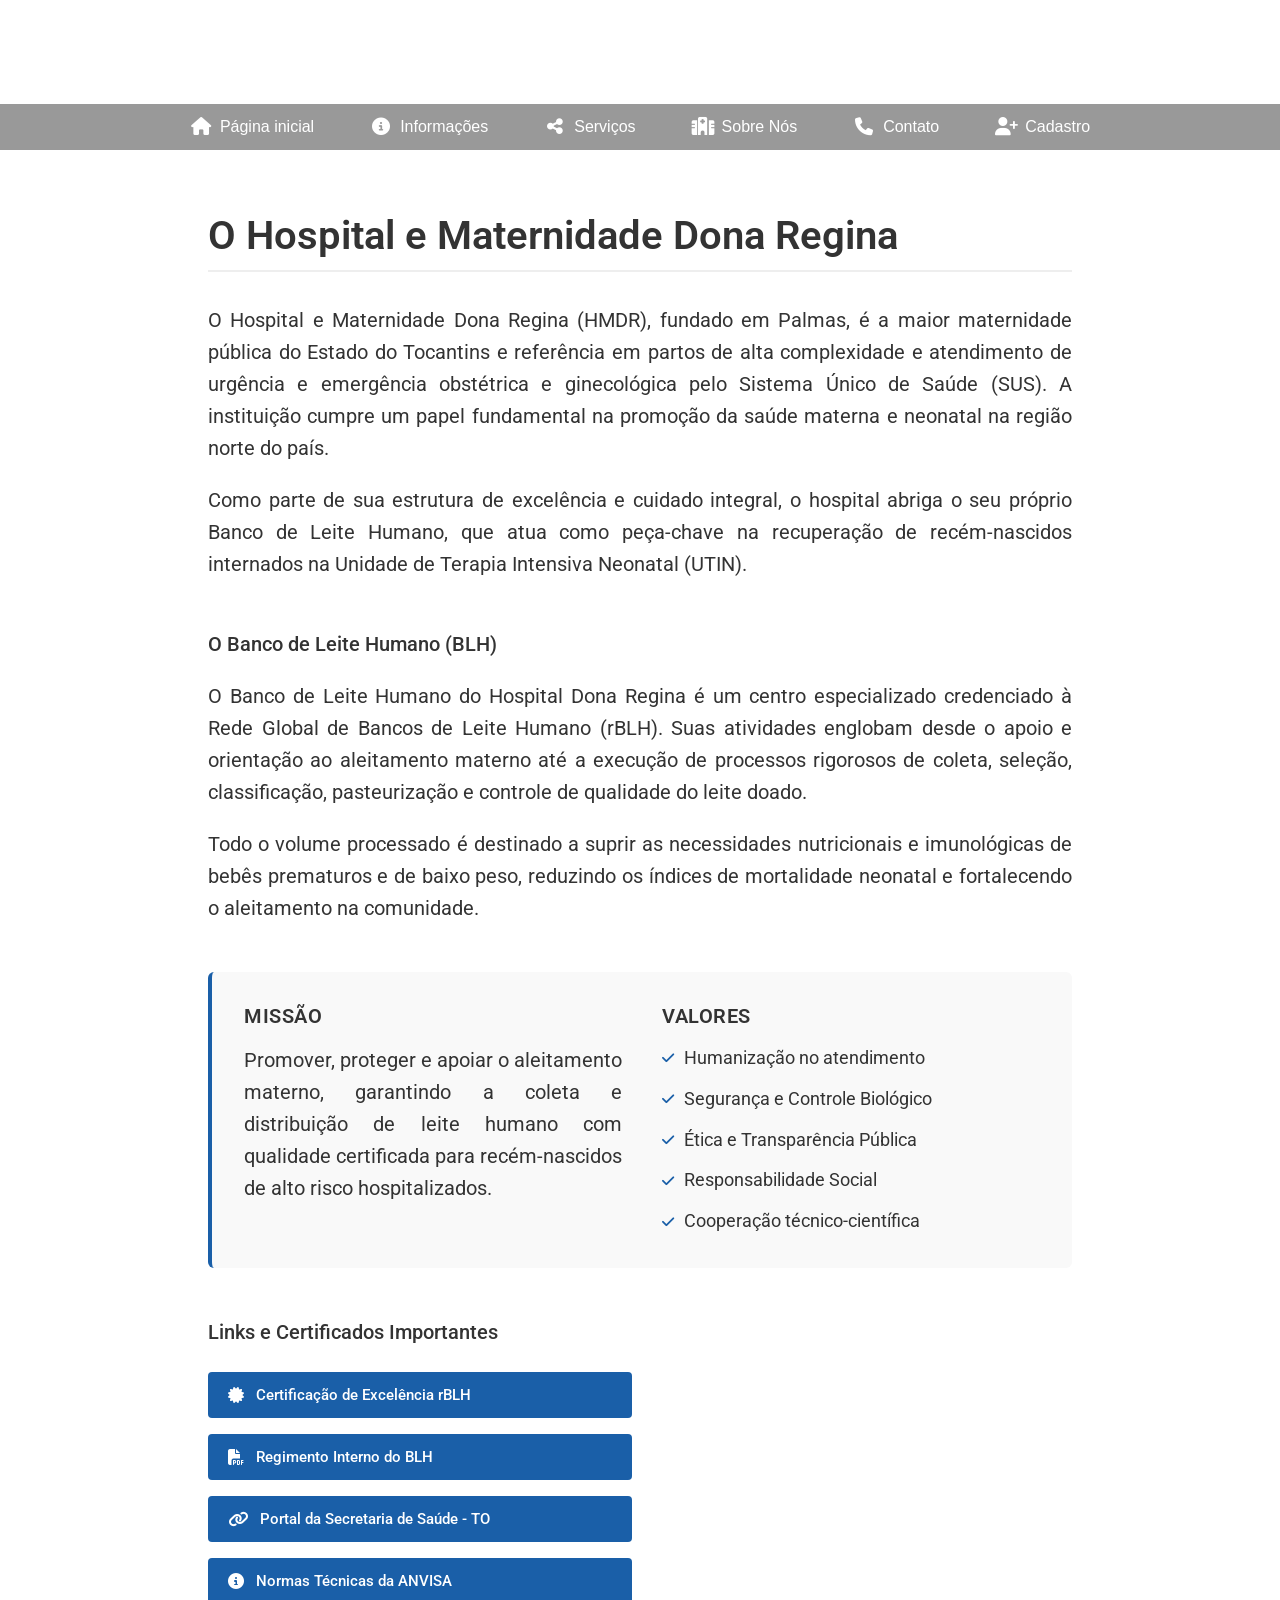
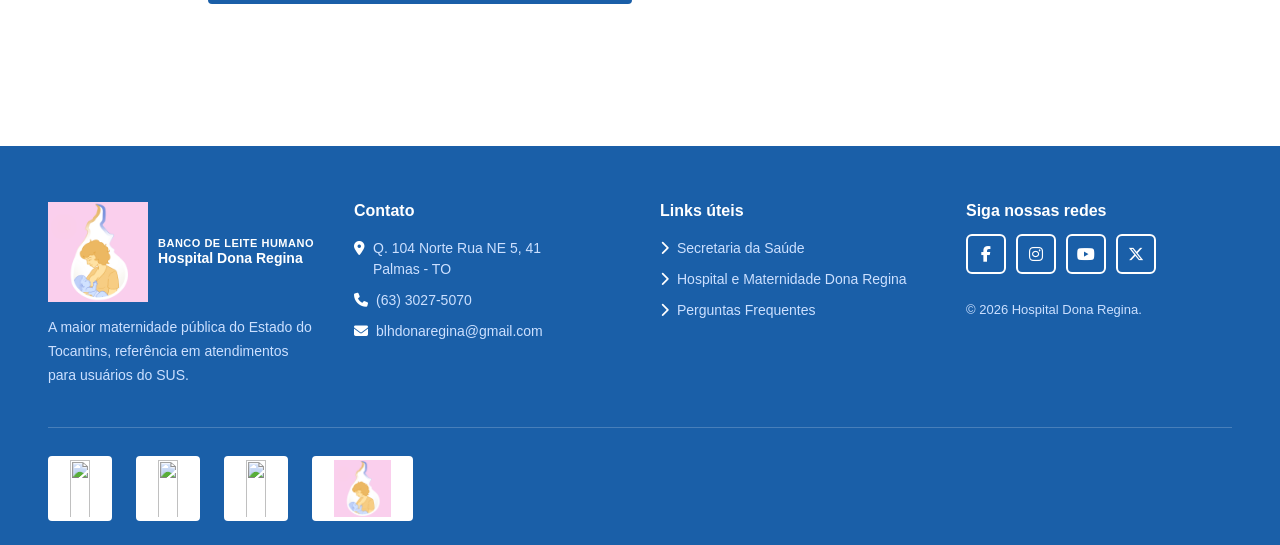
==== src/pages/Banco_de_Leite.html @ f32a39ef "terminando o Footer (links funcionando)" ====
<!DOCTYPE html>
<html lang="pt-BR">
<head>
    <meta charset="UTF-8">
    <meta name="viewport" content="width=device-width, initial-scale=1.0">
    <title>Dona Regina - Banco de Leite</title>

    <!-- Fontes -->
    <link rel="preconnect" href="https://fonts.googleapis.com">
    <link rel="preconnect" href="https://fonts.gstatic.com" crossorigin>
    <link href="https://fonts.googleapis.com/css2?family=Roboto:wght@400;500;600;700&display=swap" rel="stylesheet">

    <!-- Rawline -->
    <link rel="stylesheet" href="https://cdn.dsgov.com.br/rawline/rawline.css">

    <!-- Font Awesome -->
    <link rel="stylesheet" href="https://cdnjs.cloudflare.com/ajax/libs/font-awesome/6.5.0/css/all.min.css"/>

    <!-- CSS -->
    <link rel="stylesheet" href="../style/style.css">
</head>

<body>

    <!-- Header da Secretaria -->
    <script src="../script/topo.js"></script>

    <!-- Barra superior -->
    <header class="header-top">
        <div class="header-top-inner">
          
        </div>

    </header>

    <!-- Navbar -->
    <nav class="navbar-dark">
        <ul class="nav-links">
            <li><a href="index.html"><i class="fas fa-home"></i> Página inicial</a></li>
            <li><a href="Informações.html"><i class="fas fa-info-circle"></i> Informações</a></li>
            <li><a href="serviços.html"><i class="fas fa-share-alt"></i> Serviços</a></li>
            <li><a href="Banco_de_Leite.html"><i class="fas fa-hospital"></i> Sobre Nós</a></li>
            <li><a href="Contato.html"><i class="fas fa-phone"></i> Contato</a></li>
            <li><a href="#"><i class="fas fa-user-plus"></i> Cadastro</a></li>
        </ul>
    </nav>


    <main class="inst-container">
  
  <!-- Seção 1: O Hospital Maternidade Dona Regina -->
  <section class="inst-secao">
    <h1 class="inst-titulo-principal">O Hospital e Maternidade Dona Regina</h1>
    <p class="inst-texto">
      O Hospital e Maternidade Dona Regina (HMDR), fundado em Palmas, é a maior maternidade pública do Estado do Tocantins e referência em partos de alta complexidade e atendimento de urgência e emergência obstétrica e ginecológica pelo Sistema Único de Saúde (SUS). A instituição cumpre um papel fundamental na promoção da saúde materna e neonatal na região norte do país.
    </p>
    <p class="inst-texto">
      Como parte de sua estrutura de excelência e cuidado integral, o hospital abriga o seu próprio Banco de Leite Humano, que atua como peça-chave na recuperação de recém-nascidos internados na Unidade de Terapia Intensiva Neonatal (UTIN).
    </p>
  </section>

  <!-- Seção 2: O Banco de Leite (Principal) -->
  <section class="inst-secao">
    <h2 class="inst-subtitulo">O Banco de Leite Humano (BLH)</h2>
    <p class="inst-texto">
      O Banco de Leite Humano do Hospital Dona Regina é um centro especializado credenciado à Rede Global de Bancos de Leite Humano (rBLH). Suas atividades englobam desde o apoio e orientação ao aleitamento materno até a execução de processos rigorosos de coleta, seleção, classificação, pasteurização e controle de qualidade do leite doado.
    </p>
    <p class="inst-texto">
      Todo o volume processado é destinado a suprir as necessidades nutricionais e imunológicas de bebês prematuros e de baixo peso, reduzindo os índices de mortalidade neonatal e fortalecendo o aleitamento na comunidade.
    </p>
  </section>

  <!-- Seção 3: Missão, Visão e Valores -->
  <section class="inst-secao inst-mve">
    <div class="mve-item">
      <h3 class="mve-titulo">Missão</h3>
      <p class="inst-texto">Promover, proteger e apoiar o aleitamento materno, garantindo a coleta e distribuição de leite humano com qualidade certificada para recém-nascidos de alto risco hospitalizados.</p>
    </div>

    <div class="mve-item">
      <h3 class="mve-titulo">Valores</h3>
      <ul class="mve-lista">
        <li><i class="fas fa-check"></i> Humanização no atendimento</li>
        <li><i class="fas fa-check"></i> Segurança e Controle Biológico</li>
        <li><i class="fas fa-check"></i> Ética e Transparência Pública</li>
        <li><i class="fas fa-check"></i> Responsabilidade Social</li>
        <li><i class="fas fa-check"></i> Cooperação técnico-científica</li>
      </ul>
    </div>
  </section>

  <!-- Seção 4: Links e Certificados Importantes -->
  <section class="inst-secao">
    <h2 class="inst-subtitulo">Links e Certificados Importantes</h2>
    <div class="inst-botoes-grid">
      <a href="#" class="inst-btn"><i class="fas fa-certificate"></i> Certificação de Excelência rBLH</a>
      <p></p>
      <a href="#" class="inst-btn"><i class="fas fa-file-pdf"></i> Regimento Interno do BLH</a>
      <p></p>
      <a href="#" class="inst-btn"><i class="fas fa-link"></i> Portal da Secretaria de Saúde - TO</a>
      <p></p>
      <a href="#" class="inst-btn"><i class="fas fa-info-circle"></i> Normas Técnicas da ANVISA</a>
    </div>
  </section>

</main>

  <footer>
        <div class="footer-top">
            <div class="footer-brand">
                <div class="footer-brand-header">
                    <img src="../assets/logo - BL.png" class="footer-logo-img" alt="Logo" width="100px">
                    <div>
                        <p>Banco de Leite Humano</p>
                        <span>Hospital Dona Regina</span>
                    </div>
                </div>
                <p>
                    A maior maternidade pública do Estado do Tocantins,
                    referência em atendimentos para usuários do SUS.
                </p>
            </div>
            <div class="footer-col">
                <h4>Contato</h4>
                <ul>
                    <li>
                        <i class="fas fa-map-marker-alt"></i>
                        <span>
                            Q. 104 Norte Rua NE 5, 41<br>
                            Palmas - TO
                        </span>
                    </li>
                    <li>
                        <i class="fas fa-phone"></i>
                        <span>(63) 3027-5070</span>
                    </li>
                    <li>
                        <i class="fas fa-envelope"></i>
                        <span>blhdonaregina@gmail.com</span>
                    </li>
                </ul>
            </div>
            <div class="footer-col">
                <h4>Links úteis</h4>
                <ul>
                    <li><i class="fas fa-chevron-right"></i><a href="https://www.to.gov.br/saude/">Secretaria da Saúde</a></li>
                    <li><i class="fas fa-chevron-right"></i><a href="https://www.to.gov.br/saude/porte-iii-hospital-e-maternidade-dona-regina-hmdr/1ui795ojm2bq">Hospital e Maternidade Dona Regina</a></li>
                    <li><i class="fas fa-chevron-right"></i><a href="Informações.html">Perguntas Frequentes</a></li>
                </ul>
            </div>
            <div class="footer-social">
                <h4>Siga nossas redes</h4>
                <div class="social-icons">
                    <a href="#"><i class="fab fa-facebook-f"></i></a>
                    <a href="#"><i class="fab fa-instagram"></i></a>
                    <a href="#"><i class="fab fa-youtube"></i></a>
                    <a href="#"><i class="fab fa-x-twitter"></i></a>
                </div>
                <p class="footer-copyright">
                    © 2026 Hospital Dona Regina.
                </p>
            </div>
        </div>
        <div class="footer-bottom">
            <div class="logo-placeholder">
                <img src="https://www.sisemp.org.br/media/sisemp/_versions/b5ace700f60379_slide_noticia.jpg">
            </div>
            <div class="logo-placeholder">
                <img src="https://docs.uft.edu.br/share/proxy/alfresco-noauth/api/internal/shared/node/7PQSHELoSuCc5vnQQtfG8Q/content/bras%C3%A3oUFT_fundotransparente_RGB.png">
            </div>
            <div class="logo-placeholder">
                <img src="https://coliga.digital/_next/image?url=https%3A%2F%2Fprd-coliga-medias.s3.us-east-1.amazonaws.com%2FBrasao_do_Tocantins_svg_18b5d28532.png&w=384&q=75">
            </div>
            <div class="logo-placeholder">
                <img src="../assets/logo - BL.png" alt="Logo Dona Regina">
            </div>
        </div>
    </footer>
</body>
</html>
---- src/style/style.css ----
/* ── RESET & BASE ── */
*, ::before, ::after {
  box-sizing: border-box;
  margin: 0;
  padding: 0;
}

body {
  font-family: "Rawline", sans-serif;
  color: #111;
  -webkit-font-smoothing: antialiased;
}


.topbar {
  height: 5px;
  background: #e8b400;
}

nav {
  display: flex;
  justify-content: center;
  align-items: center;

  width: 100%;

  padding: 0;

  background: rgba(0,0,0,.40);
  backdrop-filter: blur(20px);
}

.nav-logo span {
  color: #888;
  font-size: 14px;
}

.nav-logo img {
  height: 48px;
  width: 48px;
}

.nav-links{
    list-style:none;
    display:flex;
    flex-wrap:wrap;
    justify-content:center;
    gap:12px;
}

.nav-links a {
    display: flex;
    align-items: center;
    gap: 8px;

    padding: 14px 22px;

    color: white;
    text-decoration: none;

    border-radius: 8px;

    transition: .25s;
}

.nav-links a:hover {
    background: #1D4ED8;
    color: white;
}

.nav-links a i{
    font-size: 18px;
    width: 22px;
    text-align: center;
}

.hero {
  position: relative;
  width: 100%;
  height: 560px;
  overflow: hidden;
  
}

.hero img {
  width: 100%;
  height: 100%;
  object-fit: cover;
  object-position: center 30%;
}

.hero-text {
  position: absolute;
  bottom: 80px;
  left: 48px;
  max-width: 620px;
}

.hero-text h1 {
  font-size: 26px;
  font-weight: 700;
  margin-bottom: 16px;
  color: #111;
}

.hero-text p {
  font-size: 16px;
  line-height: 1.75;
  color: #111;
}

.perguntas-frequentes {
  padding: 64px 48px;
}

.perguntas-frequentes h1 {
  font-size: 32px;
  font-weight: 700;
  margin-bottom: 40px;
  text-align: center;
}

.perguntas-frequentes h2 {
  font-size: 28px;
  font-weight: 700;
  margin-bottom: 24px;
  text-align: center;
}

.perguntas-frequentes p {
  font-size: 16px;
  line-height: 1.9;
  color: #222;
  max-width: 700px;
  margin: 0 auto;
  margin-bottom: 32px;
  text-align: center;
}

.sobre-nos {
  padding: 64px 48px;
}

.sobre-nos-content {
  display: flex;
  justify-content: center;
}

/* Bloco fica centralizado na página (pelo flex do pai),
   mas o conteúdo dentro dele (h2 e p) fica alinhado
   à esquerda entre si, como no exemplo de referência. */
.sobre-nos-text {
  max-width: 900px;
  text-align: left;
}

.sobre-nos-text h2 {
  font-size: 32px;
  font-weight: 700;
  margin-bottom: 24px;
  text-align: left;
}

.sobre-nos-text p {
  font-size: 17px;
  line-height: 1.9;
  color: #222;
  text-align: left;
}

.torne-se-doadora {
  display: flex;
  justify-content: center;
  align-items: center;
}

.torne-se-doadora button {
  color: white;
  background-color: #1D4ED8;
  font-weight: 500;
  border-radius: 0.5rem;
  font-size: 1.5rem;
  line-height: 2rem;
  padding-left: 2rem;
  padding-right: 2rem;
  padding-top: 0.7rem;
  padding-bottom: 0.7rem;
  text-align: center;
  margin-right: 0.5rem;
  display: inline-flex;
  align-items: center;
  border: none;
}

.torne-se-doadora button:hover {
  background-color: #1a5fa8;
}

.torne-se-doadora button:focus {
  box-shadow: var(--tw-ring-inset) 0 0 0 calc(4px + var(--tw-ring-offset-width)) var(--tw-ring-color);
}

.torne-se-doadora button svg {
  display: inline;
  width: 1.3rem;
  height: 1.3rem;
  margin-right: 0.75rem;
  color: white;
}


/* ── EQUIPE ── */
.equipe {
  margin-top: 64px;
  padding: 0;
  display: flex;
  flex-direction: column;
  align-items: center;
}

/* Bloco fica centralizado na página (pelo align-items do pai),
   mas h2 e p ficam alinhados à esquerda entre si dentro do bloco. */
.equipe h2 {
  width: 100%;
  max-width: 900px;
  text-align: left;
  font-size: 28px;
  font-weight: 700;
  margin-bottom: 24px;
}

.equipe-text {
  width: 100%;
  max-width: 900px;
  margin-bottom: 48px;
}

.equipe-text p {
  font-size: 16px;
  line-height: 1.9;
  color: #222;
  text-align: left;
}

.membros-titulo {
  width: 100%;
  max-width: 900px;
  text-align: left;
  font-size: 24px;
  font-weight: 700;
  margin-bottom: 32px;
}

/* Lista — um membro por linha */
.equipe-membros-lista {
  align-self: flex-start;
  width: 100%;
  display: flex;
  flex-direction: column;
  gap: 32px;
}

/* Cada linha: foto à esquerda, descrição à direita */
.membro-item {
  display: flex;
  align-items: center;
  gap: 32px;
}

/* ── CARD (só a foto + nome/função) ── */
.membro-card {
  position: relative;
  width: 200px;
  min-width: 200px;
  height: 250px;
  border: 2px solid #ccc;
  border-radius: 6px;
  overflow: hidden;
}

.membro-card img {
  width: 100%;
  height: 100%;
  object-fit: cover;
  display: block;
}

.membro-info {
  position: absolute;
  bottom: 0;
  left: 0;
  right: 0;
  background: rgba(0, 0, 0, 0.6);
  padding: 8px 10px;
}

.membro-nome {
  font-size: 13px;
  font-weight: 700;
  color: #fff;
  line-height: 1.4;
}

.membro-funcao {
  font-size: 12px;
  font-weight: 400;
  color: #ddd;
  line-height: 1.4;
}

/* ── DESCRIÇÃO — ao lado do card ── */
.membro-descricao {
  flex: 1;
}

.membro-descricao p {
  font-size: 15px;
  line-height: 1.8;
  color: #333;
}

footer {
  background: #1a5fa8;
  color: #fff;
  padding: 56px 48px 24px;
  margin-top: 30px;
}

.footer-top {
  display: grid;
  grid-template-columns: 1fr 1fr 1fr 1fr;
  gap: 40px;
  margin-bottom: 40px;
}

.footer-brand {
  display: flex;
  flex-direction: column;
  gap: 14px;
}

.footer-brand-header {
  display: flex;
  align-items: center;
  gap: 10px;
}

.logo-placeholder img{
  width: 100%;
  height: auto;

}

.footer-brand-header .logo-box {
  width: 38px;
  height: 38px;
  background: #fff;
  display: flex;
  align-items: center;
  justify-content: center;
  font-size: 10px;
  color: #1a5fa8;
  font-weight: 700;
  border-radius: 2px;
  flex-shrink: 0;
}

.footer-brand-header div p {
  font-size: 11px;
  font-weight: 700;
  text-transform: uppercase;
  letter-spacing: 0.5px;
}

.footer-brand-header div span {
  font-size: 14px;
  font-weight: 700;
}

.footer-brand > p {
  font-size: 14px;
  line-height: 1.7;
  color: #cce0ff;
}

.footer-col h4 {
  font-size: 16px;
  font-weight: 700;
  margin-bottom: 18px;
}

.footer-col ul {
  list-style: none;
  display: flex;
  flex-direction: column;
  gap: 10px;
}

.footer-col ul li {
  font-size: 14px;
  color: #cce0ff;
  display: flex;
  align-items: flex-start;
  gap: 8px;
  line-height: 1.5;
}

.footer-col ul li i {
  margin-top: 3px;
  color: #fff;
  flex-shrink: 0;
}

.footer-col ul li a {
  color: #cce0ff;
  text-decoration: none;
  font-size: 14px;
  transition: color 0.2s;
}

.footer-col ul li a:hover {
  color: #fff;
}

.footer-social {
  display: flex;
  flex-direction: column;
  gap: 14px;
}

.footer-social h4 {
  font-size: 16px;
  font-weight: 700;
}

.social-icons {
  display: flex;
  gap: 10px;
}

.social-icons a {
  width: 40px;
  height: 40px;
  border: 2px solid #fff;
  border-radius: 6px;
  display: flex;
  align-items: center;
  justify-content: center;
  color: #fff;
  font-size: 16px;
  text-decoration: none;
  transition: background 0.2s;
}

.social-icons a:hover {
  background: rgba(255, 255, 255, 0.15);
}

.footer-copyright {
  font-size: 13px;
  color: #cce0ff;
  margin-top: 12px;
  line-height: 1.6;
}

/* Logos parceiros */
.footer-bottom {
  border-top: 1px solid rgba(255, 255, 255, 0.2);
  padding-top: 28px;
  display: flex;
  align-items: center;
  gap: 24px;
  flex-wrap: wrap;
}

.footer-bottom img {
  height: 65px;
  object-fit: contain;
  background: #fff;
  border-radius: 4px;
  padding: 4px 8px;
}

.logo-placeholder {
  height: 65px;
  padding: 6px 14px;
  background: #fff;
  border-radius: 4px;
  display: flex;
  align-items: center;
  justify-content: center;
  font-size: 11px;
  font-weight: 700;
  color: #1a5fa8;
  gap: 6px;
}

.logo-placeholder i {
  font-size: 18px;
  color: #1a73e8;
}

/* ── RESPONSIVO ── */
@media (max-width: 900px) {
  nav {
    padding: 14px 20px;
  }

  .nav-links {
    gap: 18px;
  }

  .hero-text {
    left: 20px;
    bottom: 40px;
  }

  .sobre {
    padding: 40px 20px;
  }

  .sobre-content {
    flex-direction: column;
  }

  .sobre-content img {
    width: 100%;
    min-width: unset;
  }

  .membro-item {
    flex-direction: column;
    align-items: flex-start;
    padding-bottom: 20px;
  }

  footer {
    padding: 40px 20px 20px;
  }

  .footer-top {
    grid-template-columns: 1fr 1fr;
  }
}

@media (max-width: 580px) {
  .footer-top {
    grid-template-columns: 1fr;
  }

  .nav-links {
    display: none;
  }
}
/* ── SEÇÃO EXCLUSIVA: BANCO DE LEITE (PADRÃO GOV TO) ── */

.inst-container {
  max-width: 960px;
  margin: 0 auto;
  padding: 64px 48px;
}

.inst-secao {
  margin-bottom: 48px;
}

.inst-titulo-principal {
  font-family: "Roboto", sans-serif;
  font-size: 40px;
  font-weight: 600;
  line-height: 44px;
  color: rgb(51, 51, 51);
  margin-bottom: 32px;
  border-bottom: 2px solid #eee;
  padding-bottom: 12px;
}

.inst-subtitulo {
  font-family: "Roboto", sans-serif;
  font-size: 20px;
  font-weight: 500;
  line-height: 32px;
  color: rgb(51, 51, 51);
  margin-bottom: 20px;
}

.inst-texto {
  font-family: "Roboto", sans-serif;
  font-size: 20px;
  font-weight: 400;
  line-height: 32px;
  color: rgb(51, 51, 51);
  margin-bottom: 20px;
  text-align: justify;
}

/* Bloco de Missão e Valores */
.inst-mve {
  display: grid;
  grid-template-columns: 1fr 1fr;
  gap: 40px;
  background: #f9f9f9;
  padding: 32px;
  border-radius: 6px;
  border-left: 4px solid #1a5fa8;
}

.mve-titulo {
  font-family: "Roboto", sans-serif;
  font-size: 20px;
  font-weight: 600;
  color: rgb(51, 51, 51);
  margin-bottom: 16px;
  text-transform: uppercase;
  letter-spacing: 0.5px;
}

.mve-lista {
  list-style: none;
  display: flex;
  flex-direction: column;
  gap: 12px;
}

.mve-lista li {
  font-family: "Roboto", sans-serif;
  font-size: 18px;
  line-height: 1.6;
  color: rgb(51, 51, 51);
  display: flex;
  align-items: center;
  gap: 10px;
}

.mve-lista li i {
  color: #1a5fa8;
  font-size: 14px;
}

/* Grid de Botões Estilo Gov TO */
.inst-botoes-grid {
  display: grid;
  grid-template-columns: 1fr 1fr;
  gap: 16px;
  margin-top: 24px;
}

.inst-btn {
  font-family: "Roboto", sans-serif;
  display: flex;
  align-items: center;
  gap: 12px;
  background: #1a5fa8;
  color: #ffffff;
  text-decoration: none;
  padding: 14px 20px;
  font-size: 15px;
  font-weight: 500;
  border-radius: 4px;
  transition: background 0.2s;
}

.inst-btn:hover {
  background: #154c86;
}

.inst-btn i {
  font-size: 16px;
  flex-shrink: 0;
}

/* ── RESPONSIVIDADE EXCLUSIVA DO BANCO DE LEITE ── */
@media (max-width: 900px) {
  .inst-container {
    padding: 40px 20px;
  }
  .inst-mve, .inst-botoes-grid {
    grid-template-columns: 1fr;
  }
  .inst-titulo-principal {
    font-size: 32px;
    line-height: 36px;
  }
}
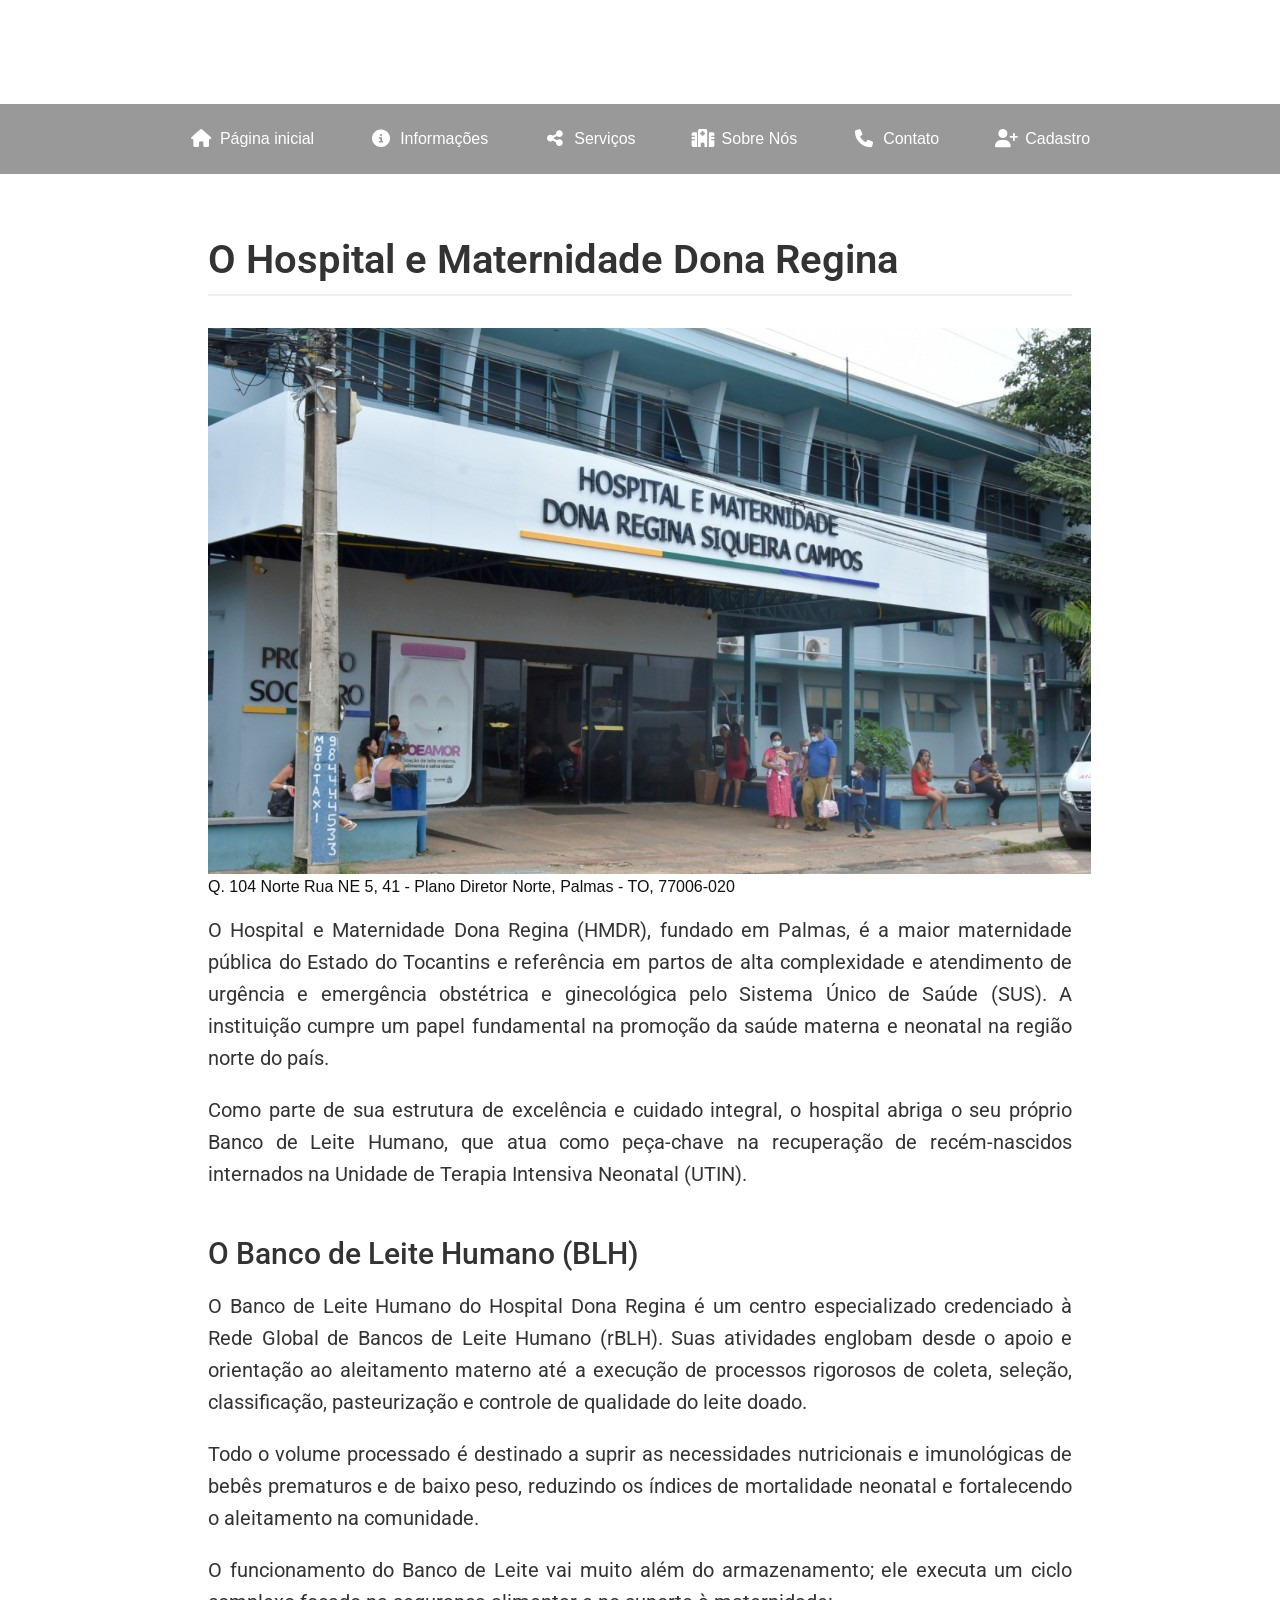
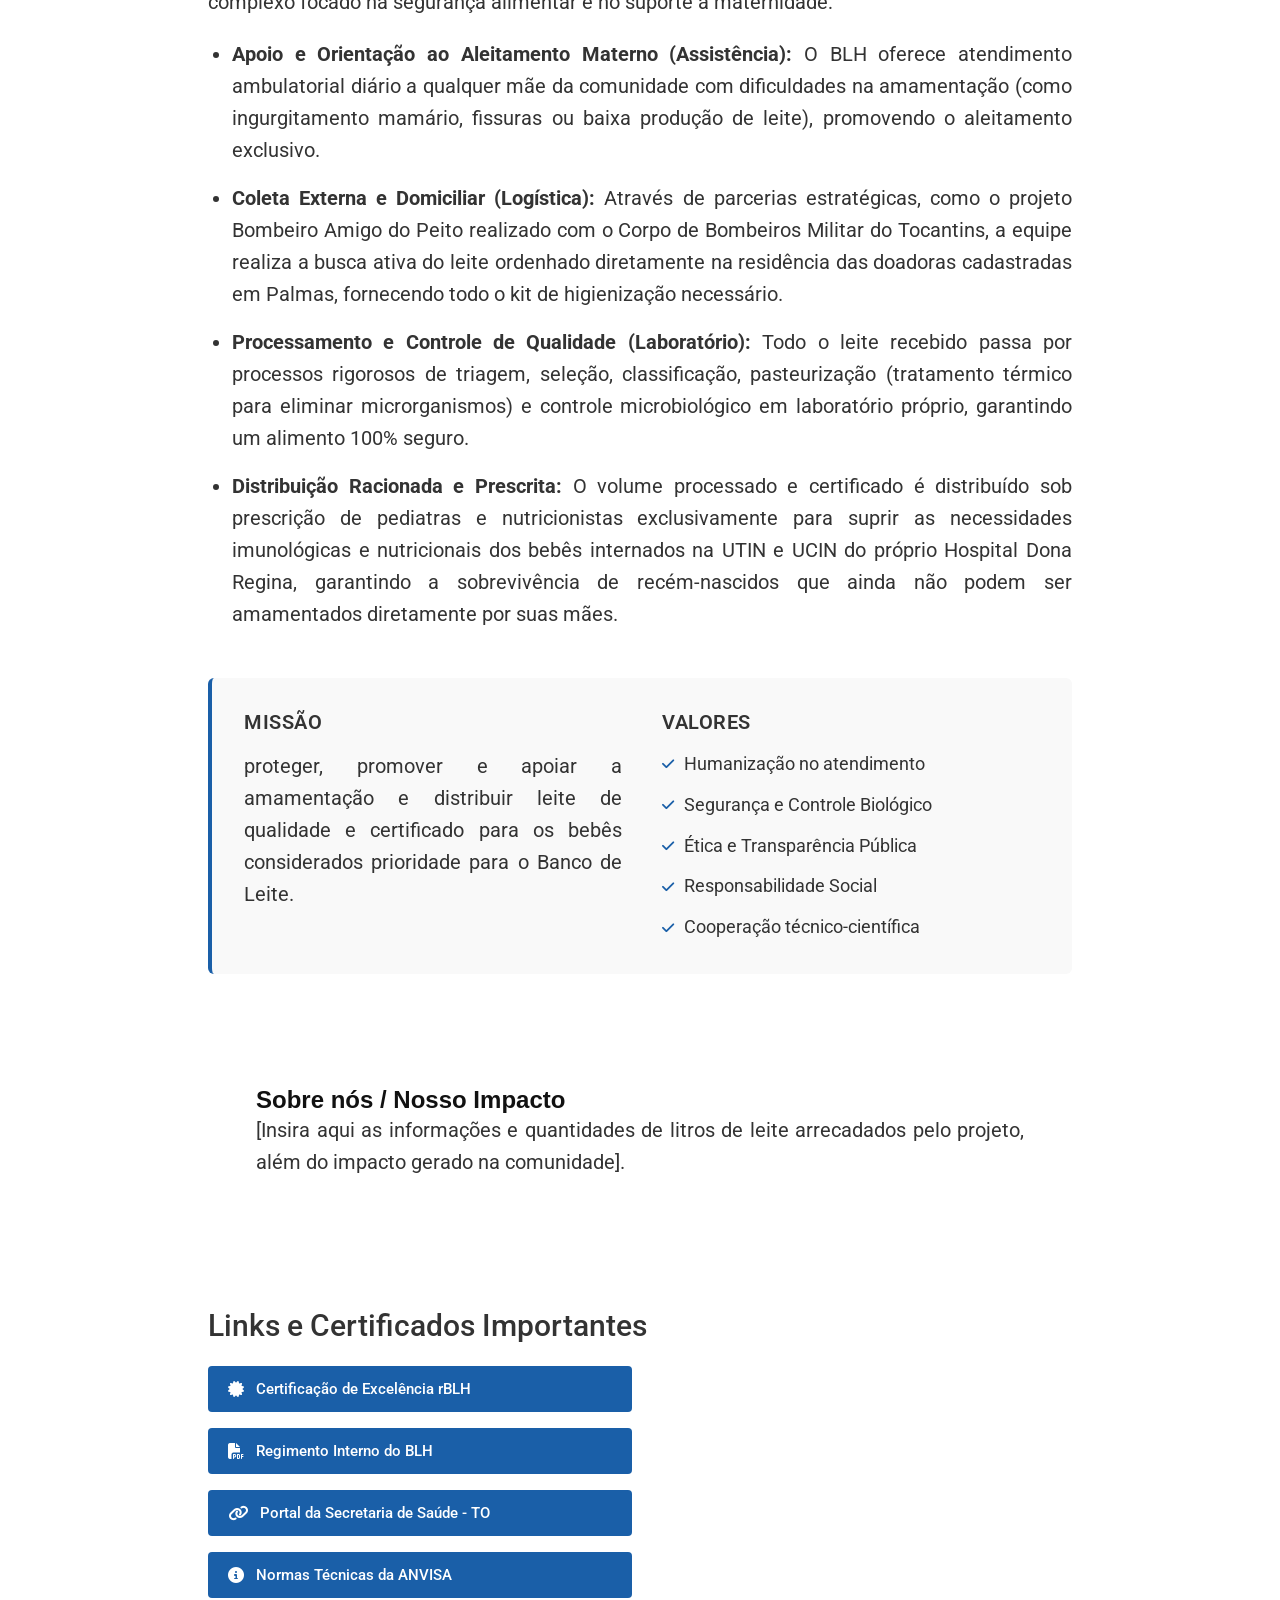
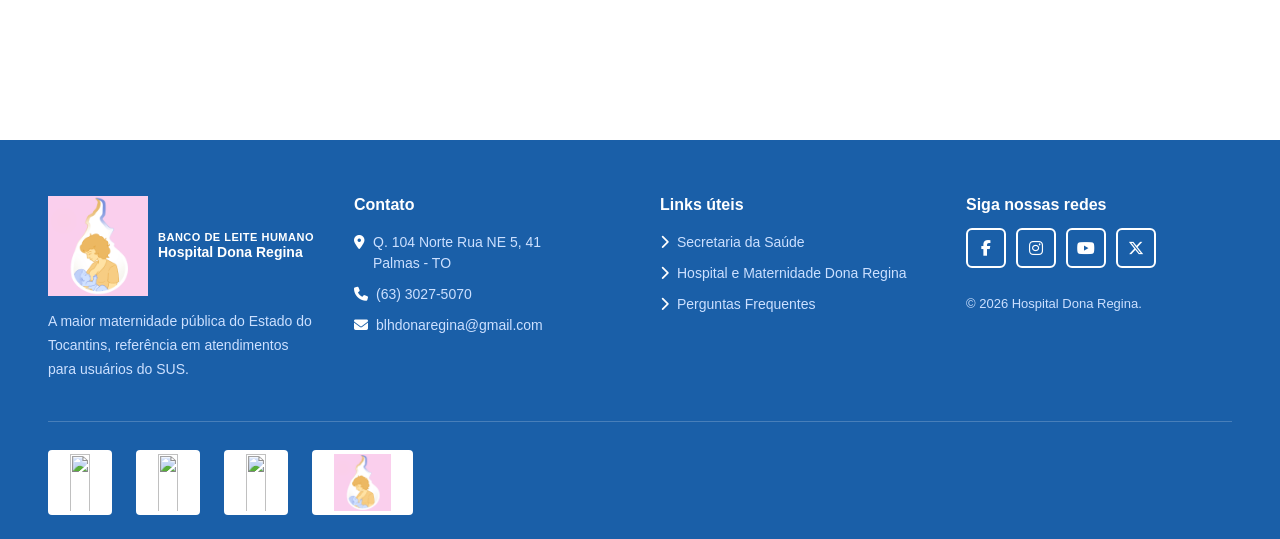
==== commit cb21e095: "pagina Banco de Leite quase pronta" ====
--- a/src/pages/Banco_de_Leite.html
+++ b/src/pages/Banco_de_Leite.html
@@ -46,11 +46,13 @@
     </nav>
 
 
-    <main class="inst-container">
+   <main class="inst-container">
   
-  <!-- Seção 1: O Hospital Maternidade Dona Regina -->
   <section class="inst-secao">
     <h1 class="inst-titulo-principal">O Hospital e Maternidade Dona Regina</h1>
+    <img src="../assets/foto - HMDR.jpeg" alt="Foto HMDR">
+    <p>Q. 104 Norte Rua NE 5, 41 - Plano Diretor Norte, Palmas - TO, 77006-020</p>
+    <br>
     <p class="inst-texto">
       O Hospital e Maternidade Dona Regina (HMDR), fundado em Palmas, é a maior maternidade pública do Estado do Tocantins e referência em partos de alta complexidade e atendimento de urgência e emergência obstétrica e ginecológica pelo Sistema Único de Saúde (SUS). A instituição cumpre um papel fundamental na promoção da saúde materna e neonatal na região norte do país.
     </p>
@@ -59,7 +61,6 @@
     </p>
   </section>
 
-  <!-- Seção 2: O Banco de Leite (Principal) -->
   <section class="inst-secao">
     <h2 class="inst-subtitulo">O Banco de Leite Humano (BLH)</h2>
     <p class="inst-texto">
@@ -68,13 +69,29 @@
     <p class="inst-texto">
       Todo o volume processado é destinado a suprir as necessidades nutricionais e imunológicas de bebês prematuros e de baixo peso, reduzindo os índices de mortalidade neonatal e fortalecendo o aleitamento na comunidade.
     </p>
-  </section>
-
-  <!-- Seção 3: Missão, Visão e Valores -->
+    <p class="inst-texto">
+        O funcionamento do Banco de Leite vai muito além do armazenamento; ele executa um ciclo complexo focado na segurança alimentar e no suporte à maternidade:
+    </p>
+    <ul>
+        <li class="texto-lista">
+            <strong>Apoio e Orientação ao Aleitamento Materno (Assistência):</strong> O BLH oferece atendimento ambulatorial diário a qualquer mãe da comunidade com dificuldades na amamentação (como ingurgitamento mamário, fissuras ou baixa produção de leite), promovendo o aleitamento exclusivo.
+        </li>
+        <li class="texto-lista">
+            <strong>Coleta Externa e Domiciliar (Logística):</strong> Através de parcerias estratégicas, como o projeto Bombeiro Amigo do Peito realizado com o Corpo de Bombeiros Militar do Tocantins, a equipe realiza a busca ativa do leite ordenhado diretamente na residência das doadoras cadastradas em Palmas, fornecendo todo o kit de higienização necessário.        
+        </li>
+        <li class="texto-lista">
+            <strong>Processamento e Controle de Qualidade (Laboratório):</strong> Todo o leite recebido passa por processos rigorosos de triagem, seleção, classificação, pasteurização (tratamento térmico para eliminar microrganismos) e controle microbiológico em laboratório próprio, garantindo um alimento 100% seguro.       
+         </li>
+        <li class="texto-lista">
+            <strong>Distribuição Racionada e Prescrita:</strong> O volume processado e certificado é distribuído sob prescrição de pediatras e nutricionistas exclusivamente para suprir as necessidades imunológicas e nutricionais dos bebês internados na UTIN e UCIN do próprio Hospital Dona Regina, garantindo a sobrevivência de recém-nascidos que ainda não podem ser amamentados diretamente por suas mães.            
+        </li>
+    </ul>
+  </section>
+
   <section class="inst-secao inst-mve">
     <div class="mve-item">
       <h3 class="mve-titulo">Missão</h3>
-      <p class="inst-texto">Promover, proteger e apoiar o aleitamento materno, garantindo a coleta e distribuição de leite humano com qualidade certificada para recém-nascidos de alto risco hospitalizados.</p>
+      <p class="inst-texto">proteger, promover e apoiar a amamentação e distribuir leite de qualidade e certificado para os bebês considerados prioridade para o Banco de Leite.</p>
     </div>
 
     <div class="mve-item">
@@ -87,6 +104,13 @@
         <li><i class="fas fa-check"></i> Cooperação técnico-científica</li>
       </ul>
     </div>
+  </section>
+
+ <section class="inst-secao sobre-nos">
+    <h2 class="sobre-nos-titulo">Sobre nós / Nosso Impacto</h2>
+    <p class="inst-texto">
+      [Insira aqui as informações e quantidades de litros de leite arrecadados pelo projeto, além do impacto gerado na comunidade].
+    </p>
   </section>
 
   <!-- Seção 4: Links e Certificados Importantes -->
--- a/src/style/style.css
+++ b/src/style/style.css
@@ -23,7 +23,7 @@
   align-items: center;
 
   width: 100%;
-
+  height: 70px;
   padding: 0;
 
   background: rgba(0,0,0,.40);
@@ -74,39 +74,44 @@
     text-align: center;
 }
 
+/* ── SLIDER ── */
+.slider img {
+    position: relative;
+    display: block;
+    margin: 0 auto;
+    width: 70%;
+    padding-top: 40px; 
+}
+
+/* ── HERO (Ajustado e com a Barra de Relevo) ── */
 .hero {
-  position: relative;
   width: 100%;
-  height: 560px;
-  overflow: hidden;
-  
-}
-
-.hero img {
-  width: 100%;
-  height: 100%;
-  object-fit: cover;
-  object-position: center 30%;
+  padding: 48px 20px; 
+  background-color: #ffffff;
+
+  border-top: 1px solid #e2e8f0; 
+  box-shadow: inset 0 10px 10px -10px rgba(0, 0, 0, 0.12), 
+              0 -4px 6px -1px rgba(0, 0, 0, 0.03);
 }
 
 .hero-text {
-  position: absolute;
-  bottom: 80px;
-  left: 48px;
-  max-width: 620px;
+  max-width: 960px; 
+  margin: 0 auto;   
 }
 
 .hero-text h1 {
+  font-family: "Roboto", sans-serif;
   font-size: 26px;
   font-weight: 700;
   margin-bottom: 16px;
-  color: #111;
+  color: rgb(51, 51, 51);
 }
 
 .hero-text p {
+  font-family: "Roboto", sans-serif;
   font-size: 16px;
   line-height: 1.75;
-  color: #111;
+  color: rgb(51, 51, 51);
 }
 
 .perguntas-frequentes {
@@ -146,19 +151,18 @@
   justify-content: center;
 }
 
-/* Bloco fica centralizado na página (pelo flex do pai),
-   mas o conteúdo dentro dele (h2 e p) fica alinhado
-   à esquerda entre si, como no exemplo de referência. */
 .sobre-nos-text {
   max-width: 900px;
   text-align: left;
 }
 
 .sobre-nos-text h2 {
-  font-size: 32px;
+  font-family: "Roboto", sans-serif;
+  font-size: 24px; /* Ajustado para 24px, ficando menor que os 30px do subtítulo */
   font-weight: 700;
   margin-bottom: 24px;
   text-align: left;
+  color: rgb(51, 51, 51);
 }
 
 .sobre-nos-text p {
@@ -208,117 +212,6 @@
   color: white;
 }
 
-
-/* ── EQUIPE ── */
-.equipe {
-  margin-top: 64px;
-  padding: 0;
-  display: flex;
-  flex-direction: column;
-  align-items: center;
-}
-
-/* Bloco fica centralizado na página (pelo align-items do pai),
-   mas h2 e p ficam alinhados à esquerda entre si dentro do bloco. */
-.equipe h2 {
-  width: 100%;
-  max-width: 900px;
-  text-align: left;
-  font-size: 28px;
-  font-weight: 700;
-  margin-bottom: 24px;
-}
-
-.equipe-text {
-  width: 100%;
-  max-width: 900px;
-  margin-bottom: 48px;
-}
-
-.equipe-text p {
-  font-size: 16px;
-  line-height: 1.9;
-  color: #222;
-  text-align: left;
-}
-
-.membros-titulo {
-  width: 100%;
-  max-width: 900px;
-  text-align: left;
-  font-size: 24px;
-  font-weight: 700;
-  margin-bottom: 32px;
-}
-
-/* Lista — um membro por linha */
-.equipe-membros-lista {
-  align-self: flex-start;
-  width: 100%;
-  display: flex;
-  flex-direction: column;
-  gap: 32px;
-}
-
-/* Cada linha: foto à esquerda, descrição à direita */
-.membro-item {
-  display: flex;
-  align-items: center;
-  gap: 32px;
-}
-
-/* ── CARD (só a foto + nome/função) ── */
-.membro-card {
-  position: relative;
-  width: 200px;
-  min-width: 200px;
-  height: 250px;
-  border: 2px solid #ccc;
-  border-radius: 6px;
-  overflow: hidden;
-}
-
-.membro-card img {
-  width: 100%;
-  height: 100%;
-  object-fit: cover;
-  display: block;
-}
-
-.membro-info {
-  position: absolute;
-  bottom: 0;
-  left: 0;
-  right: 0;
-  background: rgba(0, 0, 0, 0.6);
-  padding: 8px 10px;
-}
-
-.membro-nome {
-  font-size: 13px;
-  font-weight: 700;
-  color: #fff;
-  line-height: 1.4;
-}
-
-.membro-funcao {
-  font-size: 12px;
-  font-weight: 400;
-  color: #ddd;
-  line-height: 1.4;
-}
-
-/* ── DESCRIÇÃO — ao lado do card ── */
-.membro-descricao {
-  flex: 1;
-}
-
-.membro-descricao p {
-  font-size: 15px;
-  line-height: 1.8;
-  color: #333;
-}
-
 footer {
   background: #1a5fa8;
   color: #fff;
@@ -348,7 +241,6 @@
 .logo-placeholder img{
   width: 100%;
   height: auto;
-
 }
 
 .footer-brand-header .logo-box {
@@ -528,12 +420,6 @@
     min-width: unset;
   }
 
-  .membro-item {
-    flex-direction: column;
-    align-items: flex-start;
-    padding-bottom: 20px;
-  }
-
   footer {
     padding: 40px 20px 20px;
   }
@@ -577,7 +463,7 @@
 
 .inst-subtitulo {
   font-family: "Roboto", sans-serif;
-  font-size: 20px;
+  font-size: 30px;
   font-weight: 500;
   line-height: 32px;
   color: rgb(51, 51, 51);
@@ -591,6 +477,18 @@
   line-height: 32px;
   color: rgb(51, 51, 51);
   margin-bottom: 20px;
+  text-align: justify;
+}
+
+/* Nova formatação idêntica ao .inst-texto para os itens de lista */
+.texto-lista {
+  font-family: "Roboto", sans-serif;
+  font-size: 20px;
+  font-weight: 400;
+  line-height: 32px;
+  color: rgb(51, 51, 51);
+  margin-bottom: 16px;
+  margin-left: 24px; /* Abre espaço na lateral esquerda para os marcadores aparecerem */
   text-align: justify;
 }
 
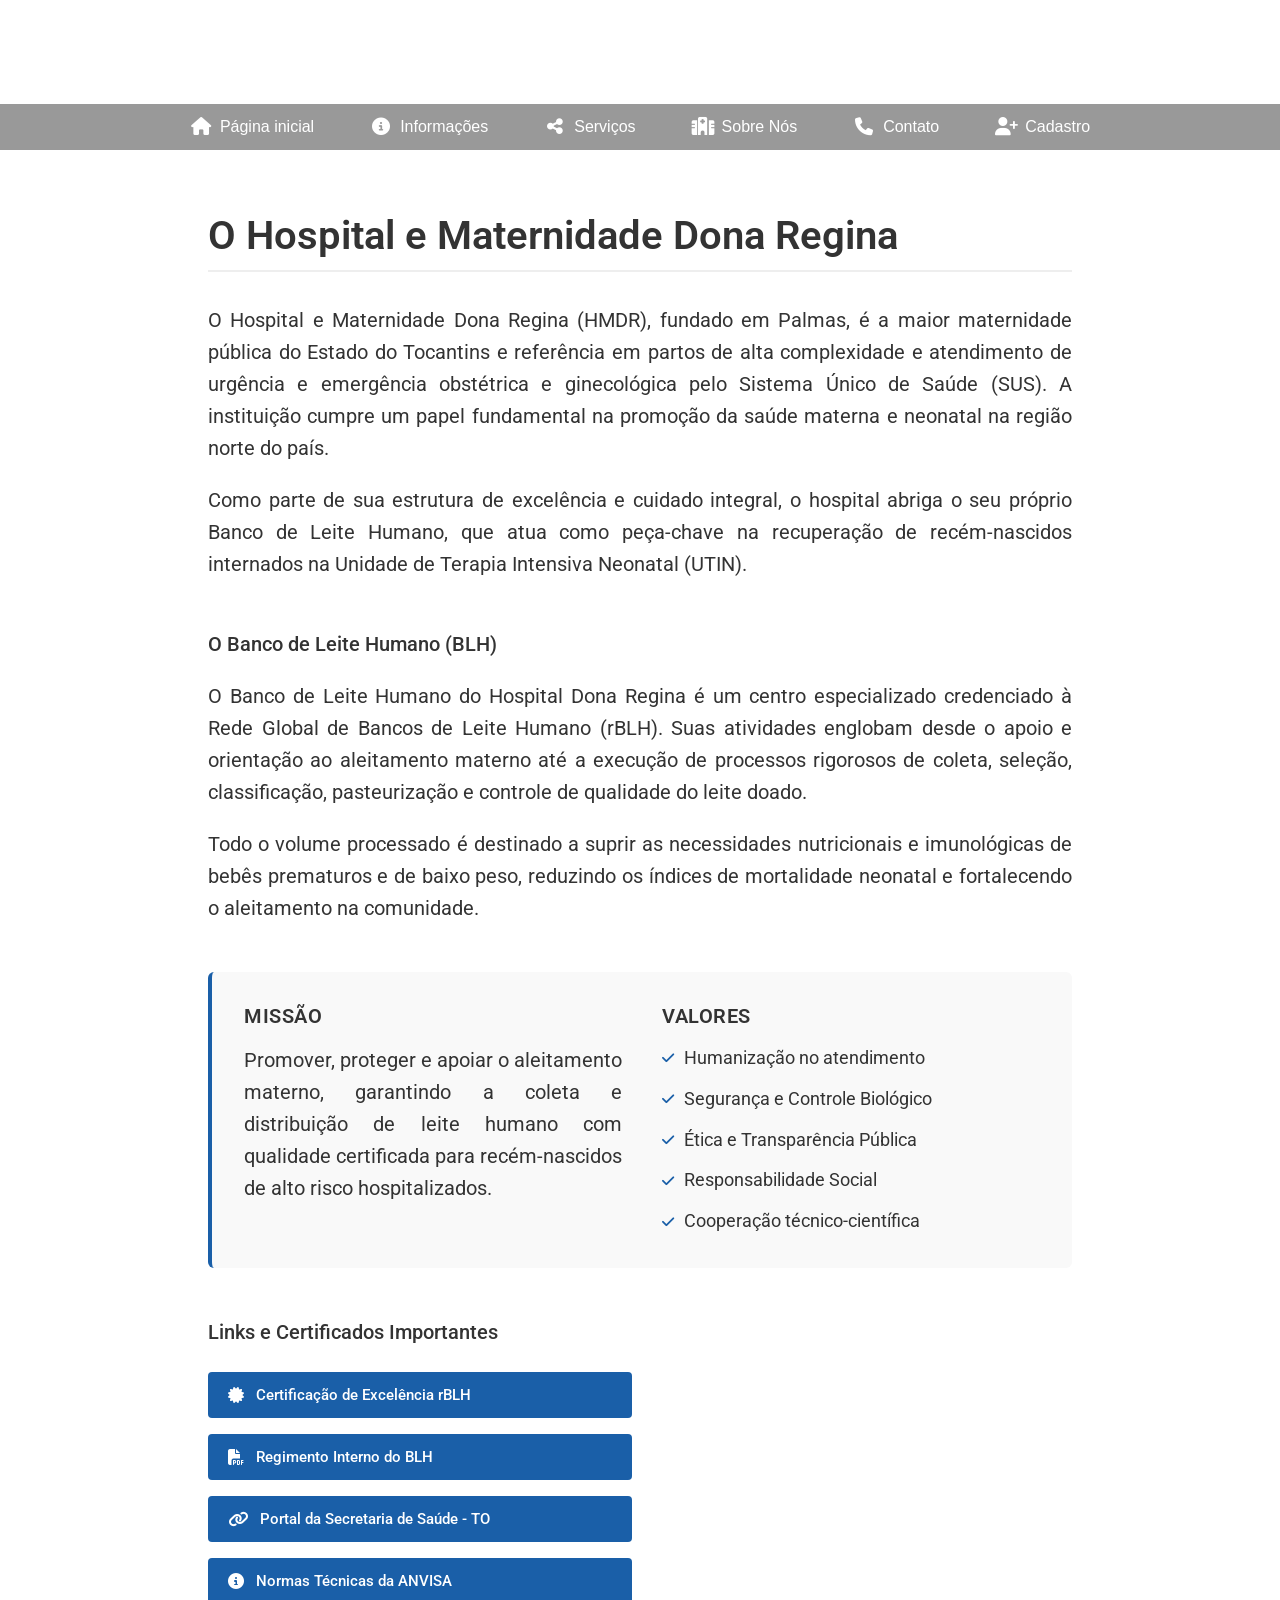
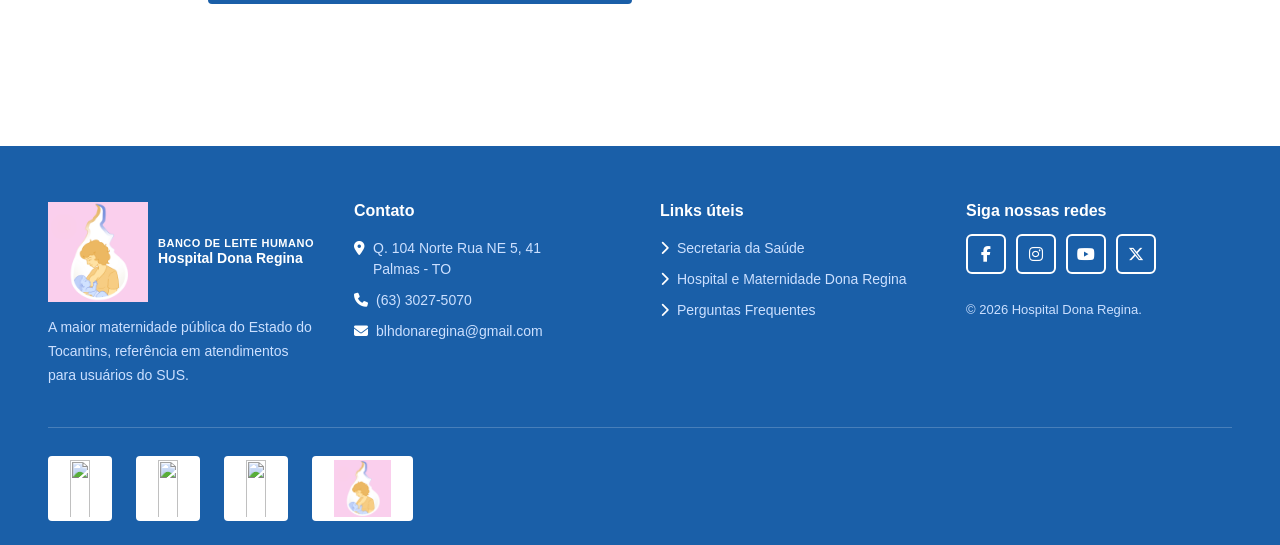
==== commit fcbbda89: "Merge branch 'pagina-servicos' into Develop" ====
--- a/src/pages/Banco_de_Leite.html
+++ b/src/pages/Banco_de_Leite.html
@@ -46,13 +46,11 @@
     </nav>
 
 
-   <main class="inst-container">
+    <main class="inst-container">
   
+  <!-- Seção 1: O Hospital Maternidade Dona Regina -->
   <section class="inst-secao">
     <h1 class="inst-titulo-principal">O Hospital e Maternidade Dona Regina</h1>
-    <img src="../assets/foto - HMDR.jpeg" alt="Foto HMDR">
-    <p>Q. 104 Norte Rua NE 5, 41 - Plano Diretor Norte, Palmas - TO, 77006-020</p>
-    <br>
     <p class="inst-texto">
       O Hospital e Maternidade Dona Regina (HMDR), fundado em Palmas, é a maior maternidade pública do Estado do Tocantins e referência em partos de alta complexidade e atendimento de urgência e emergência obstétrica e ginecológica pelo Sistema Único de Saúde (SUS). A instituição cumpre um papel fundamental na promoção da saúde materna e neonatal na região norte do país.
     </p>
@@ -61,6 +59,7 @@
     </p>
   </section>
 
+  <!-- Seção 2: O Banco de Leite (Principal) -->
   <section class="inst-secao">
     <h2 class="inst-subtitulo">O Banco de Leite Humano (BLH)</h2>
     <p class="inst-texto">
@@ -69,29 +68,13 @@
     <p class="inst-texto">
       Todo o volume processado é destinado a suprir as necessidades nutricionais e imunológicas de bebês prematuros e de baixo peso, reduzindo os índices de mortalidade neonatal e fortalecendo o aleitamento na comunidade.
     </p>
-    <p class="inst-texto">
-        O funcionamento do Banco de Leite vai muito além do armazenamento; ele executa um ciclo complexo focado na segurança alimentar e no suporte à maternidade:
-    </p>
-    <ul>
-        <li class="texto-lista">
-            <strong>Apoio e Orientação ao Aleitamento Materno (Assistência):</strong> O BLH oferece atendimento ambulatorial diário a qualquer mãe da comunidade com dificuldades na amamentação (como ingurgitamento mamário, fissuras ou baixa produção de leite), promovendo o aleitamento exclusivo.
-        </li>
-        <li class="texto-lista">
-            <strong>Coleta Externa e Domiciliar (Logística):</strong> Através de parcerias estratégicas, como o projeto Bombeiro Amigo do Peito realizado com o Corpo de Bombeiros Militar do Tocantins, a equipe realiza a busca ativa do leite ordenhado diretamente na residência das doadoras cadastradas em Palmas, fornecendo todo o kit de higienização necessário.        
-        </li>
-        <li class="texto-lista">
-            <strong>Processamento e Controle de Qualidade (Laboratório):</strong> Todo o leite recebido passa por processos rigorosos de triagem, seleção, classificação, pasteurização (tratamento térmico para eliminar microrganismos) e controle microbiológico em laboratório próprio, garantindo um alimento 100% seguro.       
-         </li>
-        <li class="texto-lista">
-            <strong>Distribuição Racionada e Prescrita:</strong> O volume processado e certificado é distribuído sob prescrição de pediatras e nutricionistas exclusivamente para suprir as necessidades imunológicas e nutricionais dos bebês internados na UTIN e UCIN do próprio Hospital Dona Regina, garantindo a sobrevivência de recém-nascidos que ainda não podem ser amamentados diretamente por suas mães.            
-        </li>
-    </ul>
   </section>
 
+  <!-- Seção 3: Missão, Visão e Valores -->
   <section class="inst-secao inst-mve">
     <div class="mve-item">
       <h3 class="mve-titulo">Missão</h3>
-      <p class="inst-texto">proteger, promover e apoiar a amamentação e distribuir leite de qualidade e certificado para os bebês considerados prioridade para o Banco de Leite.</p>
+      <p class="inst-texto">Promover, proteger e apoiar o aleitamento materno, garantindo a coleta e distribuição de leite humano com qualidade certificada para recém-nascidos de alto risco hospitalizados.</p>
     </div>
 
     <div class="mve-item">
@@ -104,13 +87,6 @@
         <li><i class="fas fa-check"></i> Cooperação técnico-científica</li>
       </ul>
     </div>
-  </section>
-
- <section class="inst-secao sobre-nos">
-    <h2 class="sobre-nos-titulo">Sobre nós / Nosso Impacto</h2>
-    <p class="inst-texto">
-      [Insira aqui as informações e quantidades de litros de leite arrecadados pelo projeto, além do impacto gerado na comunidade].
-    </p>
   </section>
 
   <!-- Seção 4: Links e Certificados Importantes -->
--- a/src/style/style.css
+++ b/src/style/style.css
@@ -11,6 +11,34 @@
   -webkit-font-smoothing: antialiased;
 }
 
+/* Scrolllbar bonitinha */
+body {
+  --sb-track-color: #dfe0ea;
+  --sb-thumb-color: #e8b400;
+  --sb-size: 14px;
+}
+
+body::-webkit-scrollbar {
+  width: var(--sb-size)
+}
+
+body::-webkit-scrollbar-track {
+  background: var(--sb-track-color);
+  border-radius: 3px;
+}
+
+body::-webkit-scrollbar-thumb {
+  background: var(--sb-thumb-color);
+  border-radius: 3px;
+  
+}
+
+@supports not selector(::-webkit-scrollbar) {
+  body {
+    scrollbar-color: var(--sb-thumb-color)
+                     var(--sb-track-color);
+  }
+}
 
 .topbar {
   height: 5px;
@@ -23,7 +51,7 @@
   align-items: center;
 
   width: 100%;
-  height: 70px;
+
   padding: 0;
 
   background: rgba(0,0,0,.40);
@@ -74,44 +102,39 @@
     text-align: center;
 }
 
-/* ── SLIDER ── */
-.slider img {
-    position: relative;
-    display: block;
-    margin: 0 auto;
-    width: 70%;
-    padding-top: 40px; 
-}
-
-/* ── HERO (Ajustado e com a Barra de Relevo) ── */
 .hero {
+  position: relative;
   width: 100%;
-  padding: 48px 20px; 
-  background-color: #ffffff;
-
-  border-top: 1px solid #e2e8f0; 
-  box-shadow: inset 0 10px 10px -10px rgba(0, 0, 0, 0.12), 
-              0 -4px 6px -1px rgba(0, 0, 0, 0.03);
+  height: 560px;
+  overflow: hidden;
+  
+}
+
+.hero img {
+  width: 100%;
+  height: 100%;
+  object-fit: cover;
+  object-position: center 30%;
 }
 
 .hero-text {
-  max-width: 960px; 
-  margin: 0 auto;   
+  position: absolute;
+  bottom: 80px;
+  left: 48px;
+  max-width: 620px;
 }
 
 .hero-text h1 {
-  font-family: "Roboto", sans-serif;
   font-size: 26px;
   font-weight: 700;
   margin-bottom: 16px;
-  color: rgb(51, 51, 51);
+  color: #111;
 }
 
 .hero-text p {
-  font-family: "Roboto", sans-serif;
   font-size: 16px;
   line-height: 1.75;
-  color: rgb(51, 51, 51);
+  color: #111;
 }
 
 .perguntas-frequentes {
@@ -151,18 +174,19 @@
   justify-content: center;
 }
 
+/* Bloco fica centralizado na página (pelo flex do pai),
+   mas o conteúdo dentro dele (h2 e p) fica alinhado
+   à esquerda entre si, como no exemplo de referência. */
 .sobre-nos-text {
   max-width: 900px;
   text-align: left;
 }
 
 .sobre-nos-text h2 {
-  font-family: "Roboto", sans-serif;
-  font-size: 24px; /* Ajustado para 24px, ficando menor que os 30px do subtítulo */
+  font-size: 32px;
   font-weight: 700;
   margin-bottom: 24px;
   text-align: left;
-  color: rgb(51, 51, 51);
 }
 
 .sobre-nos-text p {
@@ -212,6 +236,117 @@
   color: white;
 }
 
+
+/* ── EQUIPE ── */
+.equipe {
+  margin-top: 64px;
+  padding: 0;
+  display: flex;
+  flex-direction: column;
+  align-items: center;
+}
+
+/* Bloco fica centralizado na página (pelo align-items do pai),
+   mas h2 e p ficam alinhados à esquerda entre si dentro do bloco. */
+.equipe h2 {
+  width: 100%;
+  max-width: 900px;
+  text-align: left;
+  font-size: 28px;
+  font-weight: 700;
+  margin-bottom: 24px;
+}
+
+.equipe-text {
+  width: 100%;
+  max-width: 900px;
+  margin-bottom: 48px;
+}
+
+.equipe-text p {
+  font-size: 16px;
+  line-height: 1.9;
+  color: #222;
+  text-align: left;
+}
+
+.membros-titulo {
+  width: 100%;
+  max-width: 900px;
+  text-align: left;
+  font-size: 24px;
+  font-weight: 700;
+  margin-bottom: 32px;
+}
+
+/* Lista — um membro por linha */
+.equipe-membros-lista {
+  align-self: flex-start;
+  width: 100%;
+  display: flex;
+  flex-direction: column;
+  gap: 32px;
+}
+
+/* Cada linha: foto à esquerda, descrição à direita */
+.membro-item {
+  display: flex;
+  align-items: center;
+  gap: 32px;
+}
+
+/* ── CARD (só a foto + nome/função) ── */
+.membro-card {
+  position: relative;
+  width: 200px;
+  min-width: 200px;
+  height: 250px;
+  border: 2px solid #ccc;
+  border-radius: 6px;
+  overflow: hidden;
+}
+
+.membro-card img {
+  width: 100%;
+  height: 100%;
+  object-fit: cover;
+  display: block;
+}
+
+.membro-info {
+  position: absolute;
+  bottom: 0;
+  left: 0;
+  right: 0;
+  background: rgba(0, 0, 0, 0.6);
+  padding: 8px 10px;
+}
+
+.membro-nome {
+  font-size: 13px;
+  font-weight: 700;
+  color: #fff;
+  line-height: 1.4;
+}
+
+.membro-funcao {
+  font-size: 12px;
+  font-weight: 400;
+  color: #ddd;
+  line-height: 1.4;
+}
+
+/* ── DESCRIÇÃO — ao lado do card ── */
+.membro-descricao {
+  flex: 1;
+}
+
+.membro-descricao p {
+  font-size: 15px;
+  line-height: 1.8;
+  color: #333;
+}
+
 footer {
   background: #1a5fa8;
   color: #fff;
@@ -241,6 +376,7 @@
 .logo-placeholder img{
   width: 100%;
   height: auto;
+
 }
 
 .footer-brand-header .logo-box {
@@ -418,6 +554,12 @@
   .sobre-content img {
     width: 100%;
     min-width: unset;
+  }
+
+  .membro-item {
+    flex-direction: column;
+    align-items: flex-start;
+    padding-bottom: 20px;
   }
 
   footer {
@@ -463,7 +605,7 @@
 
 .inst-subtitulo {
   font-family: "Roboto", sans-serif;
-  font-size: 30px;
+  font-size: 20px;
   font-weight: 500;
   line-height: 32px;
   color: rgb(51, 51, 51);
@@ -477,18 +619,6 @@
   line-height: 32px;
   color: rgb(51, 51, 51);
   margin-bottom: 20px;
-  text-align: justify;
-}
-
-/* Nova formatação idêntica ao .inst-texto para os itens de lista */
-.texto-lista {
-  font-family: "Roboto", sans-serif;
-  font-size: 20px;
-  font-weight: 400;
-  line-height: 32px;
-  color: rgb(51, 51, 51);
-  margin-bottom: 16px;
-  margin-left: 24px; /* Abre espaço na lateral esquerda para os marcadores aparecerem */
   text-align: justify;
 }
 
@@ -579,4 +709,249 @@
     font-size: 32px;
     line-height: 36px;
   }
+}
+
+  #h1-servicos {
+    margin-left: 44vw;
+    margin-top: 24px;
+  }
+
+.container-card-servico {
+  display: block;
+  width: 80vw;
+  margin-left: 10vw;
+  margin-top: 2vw;
+}
+
+.card-servico {
+  position: relative;
+  display: flex;
+  flex-direction: column;
+  margin-bottom: 24px;
+  height: auto;
+  min-height: 360px;
+  border: 8px inset #1C6EA4;
+  border-radius: 4px;
+  overflow: visible;
+}
+
+#tittle-servico {
+  height: fit-content;
+  margin: 12px;
+  margin-left: 56px;
+  font-size: 20px;
+}
+
+#row-servico {
+  display: flex;
+  flex-direction: row;
+  align-items: flex-start;
+  margin-left: 56px;
+  gap: 4%;
+  min-height: 0;
+}
+
+.barra-amarela {
+  position: absolute;
+  background-color: #e8b400;
+  height: 90%;
+  width: 9px;
+  margin-left: 16px;
+  margin-top: 20px;
+}
+
+#desc-servico {
+  display: flex;
+  flex-direction: column;
+  height: 340px;
+  flex: 1 1 320px;
+  width: 38.8%;
+  padding: 8px;
+  gap: 8px;
+}
+
+.sep-descritivo {
+  border: 4px solid #1e8dd7;
+  border-radius: 20px;
+  padding: 8px;
+  overflow-y: scroll;
+  overflow-wrap: break-word;
+  max-width: 400px;
+}
+
+.div-imagem-servico {
+  display: flex;
+  width: 400px;
+  align-self: center;
+  margin-left: 40px;
+}
+
+#imagem-servico {
+  max-height: 100%;
+  max-width: 100%;
+  min-height: 300px;
+  border: 4px solid #1e8dd7;
+  border-radius: 20px;
+  padding: 4px;
+}
+
+.div-botao-servico{
+  display: flex;
+  flex-direction: column;
+  gap: 64px;
+  width: 512px;
+  justify-content: center;
+  align-content: center;
+  text-align: center;
+}
+
+.botao-servico {
+  font-size: 22px;
+  color: white;
+  border-radius: 2rem;
+  cursor: pointer;
+  width: 200px;
+  height: 50px;
+  border: none;
+  background-color: #3653f8;
+  display: flex;
+  justify-content: center;
+  align-items: center;
+  align-self: center;
+  transition: all 0.1s cubic-bezier(0.22, 0.61, 0.36, 1);
+}
+.botao-servico:hover {
+  --edge-light: hsla(0, 0%, 50%, 1);
+  text-shadow: 0px 0px 10px var(--text-light);
+  box-shadow: inset 0.4px 1px 4px var(--edge-light),
+    2px 4px 8px hsla(0, 0%, 0%, 0.295);
+  transform: scale(1.1);
+}
+
+/* ── RESPONSIVIDADE EXCLUSIVA DA PAGINA DE SERVIÇOS ── */
+@media (max-width: 950px) {
+  #h1-servicos {
+    margin-left: 40%;
+  }
+
+  .container-card-servico {
+  display: block;
+  width: 80vw;
+  margin-left: 5vw;
+  margin-top: 2vw;
+}
+
+.card-servico {
+  width: 88vw;
+  border: 8px inset #1C6EA4;
+  border-radius: 4px;
+  overflow: visible;
+  height: auto;
+}
+
+#tittle-servico {
+  height: fit-content;
+  margin: 12px;
+  margin-left: 32px;
+  font-size: 20px;
+}
+
+#row-servico {
+  display: grid;
+  grid-template-columns: 35vw 35vw;
+  grid-template-rows: auto auto;
+  margin-left: 32px;
+  gap: 0px;
+}
+
+.barra-amarela {
+  display: none;
+}
+
+#desc-servico {
+  width: 32vw;
+  padding: 8px;
+  gap: 8px;
+  height: fit-content;
+}
+
+#desc-servico h3 {
+  width: 32vw;
+  gap: 8px;
+}
+
+.sep-descritivo {
+  border: 4px solid #1e8dd7;
+  border-radius: 20px;
+  padding: 8px;
+  overflow-y: scroll;
+  overflow-wrap: break-word;
+  width: 30vw;
+  max-height: 240px;
+  min-height: 60px;
+}
+
+.div-imagem-servico {
+  margin-top: 10px;
+  margin-bottom: 10px;
+  display: flex;
+  width: 32vw;
+  grid-row: 2;
+}
+
+#imagem-servico {
+  max-height: 320px;
+  max-width: 50vw;
+  min-height: 150px;
+  border: 4px solid #1e8dd7;
+  border-radius: 20px;
+  padding: 4px;
+}
+
+.div-botao-servico{
+  display: flex;
+  flex-direction: column;
+  gap: 16px;
+  width: 32vw;
+  justify-content: center;
+  align-content: center;
+  text-align: center;
+  justify-self: center;
+  align-self: baseline;
+  margin-left: 10%;
+  height: 100%;
+  border: 4px solid #e8b400;
+  border-radius: 8px;
+  padding: 1px;
+}
+
+.div-botao-servico h2 {
+  font-size: larger;
+  overflow-wrap: break-word;
+}
+}
+
+@media (max-width: 550px) {
+  
+  #h1-servicos {
+    margin-left: 35%;
+  }
+  .botao-servico {
+  font-size: 22px;
+  color: white;
+  border-radius: 2rem;
+  cursor: pointer;
+  width: 30vw;
+  height: 64px;
+  border: none;
+  background-color: #3653f8;
+  display: flex;
+  justify-content: center;
+  align-items: center;
+  align-self: center;
+  transition: all 0.1s cubic-bezier(0.22, 0.61, 0.36, 1);
+  }
+.barra-amarela {
+height: 80%;
+}
 }
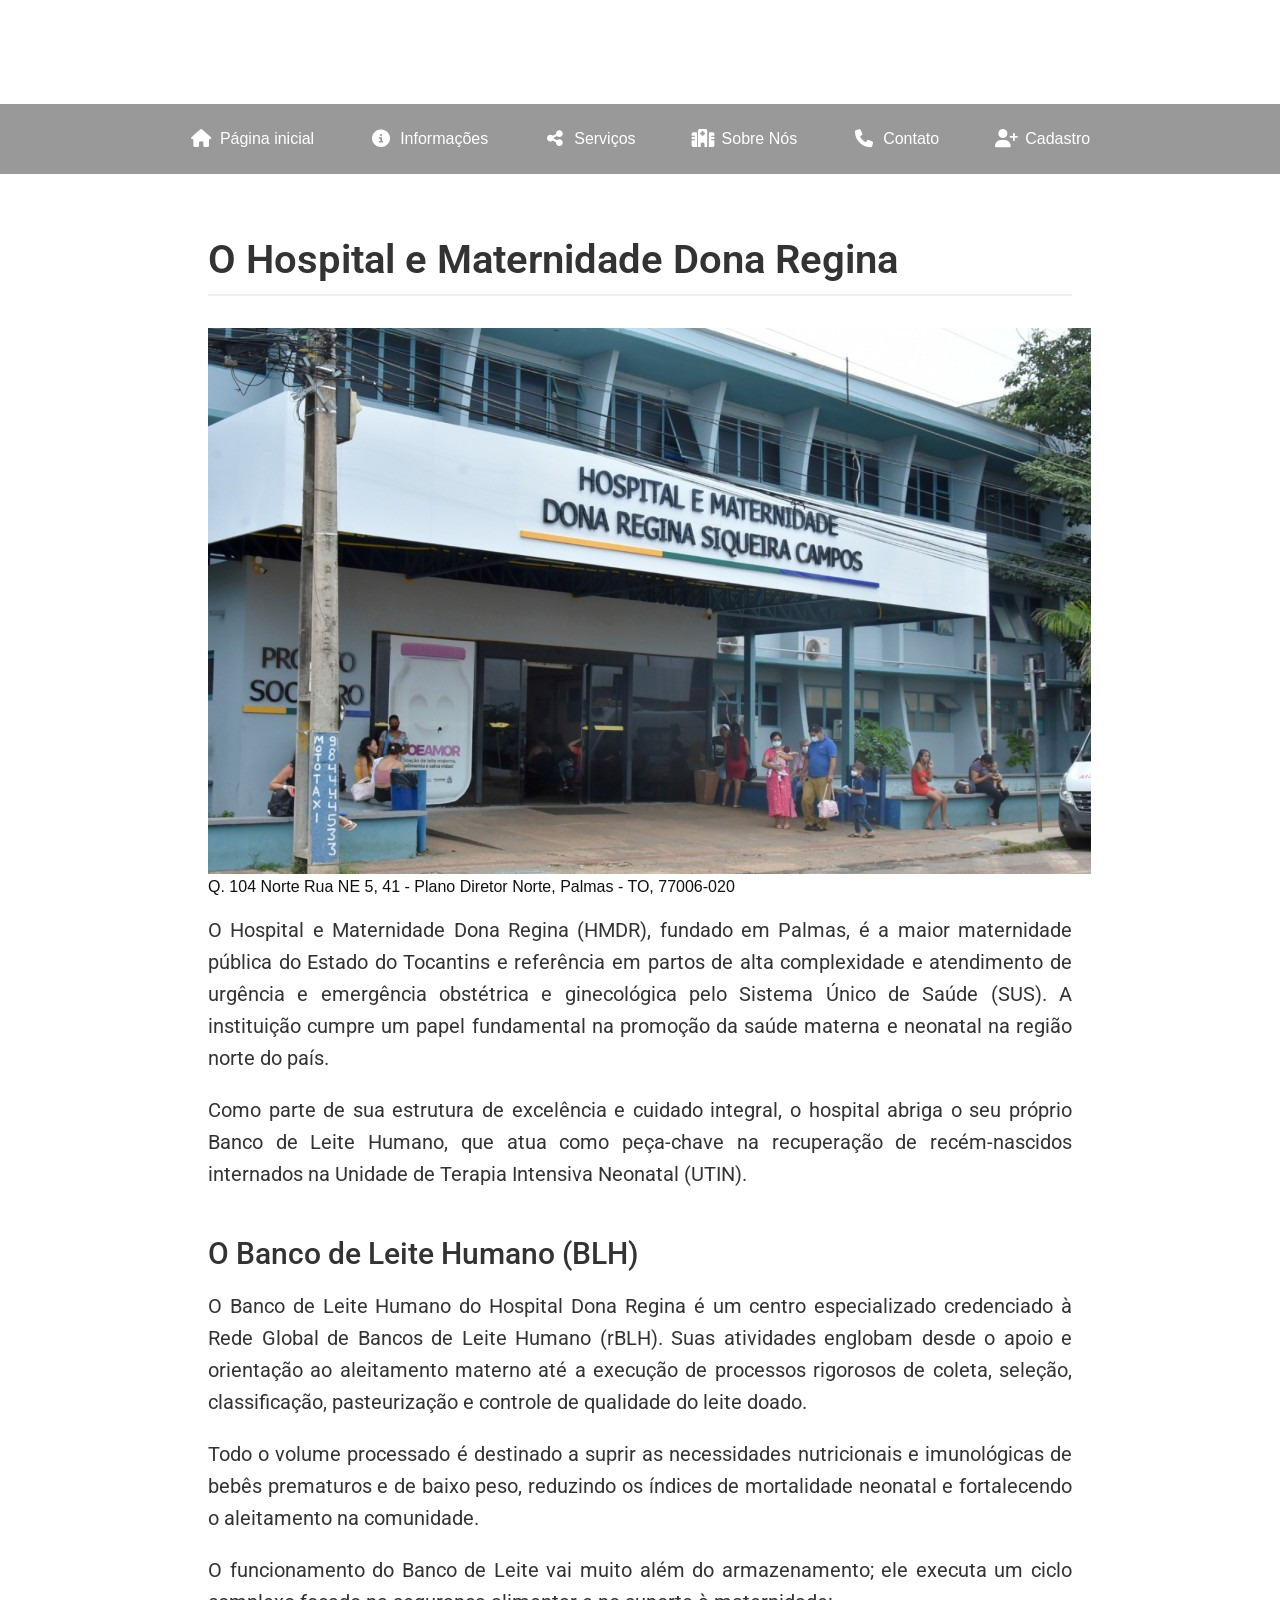
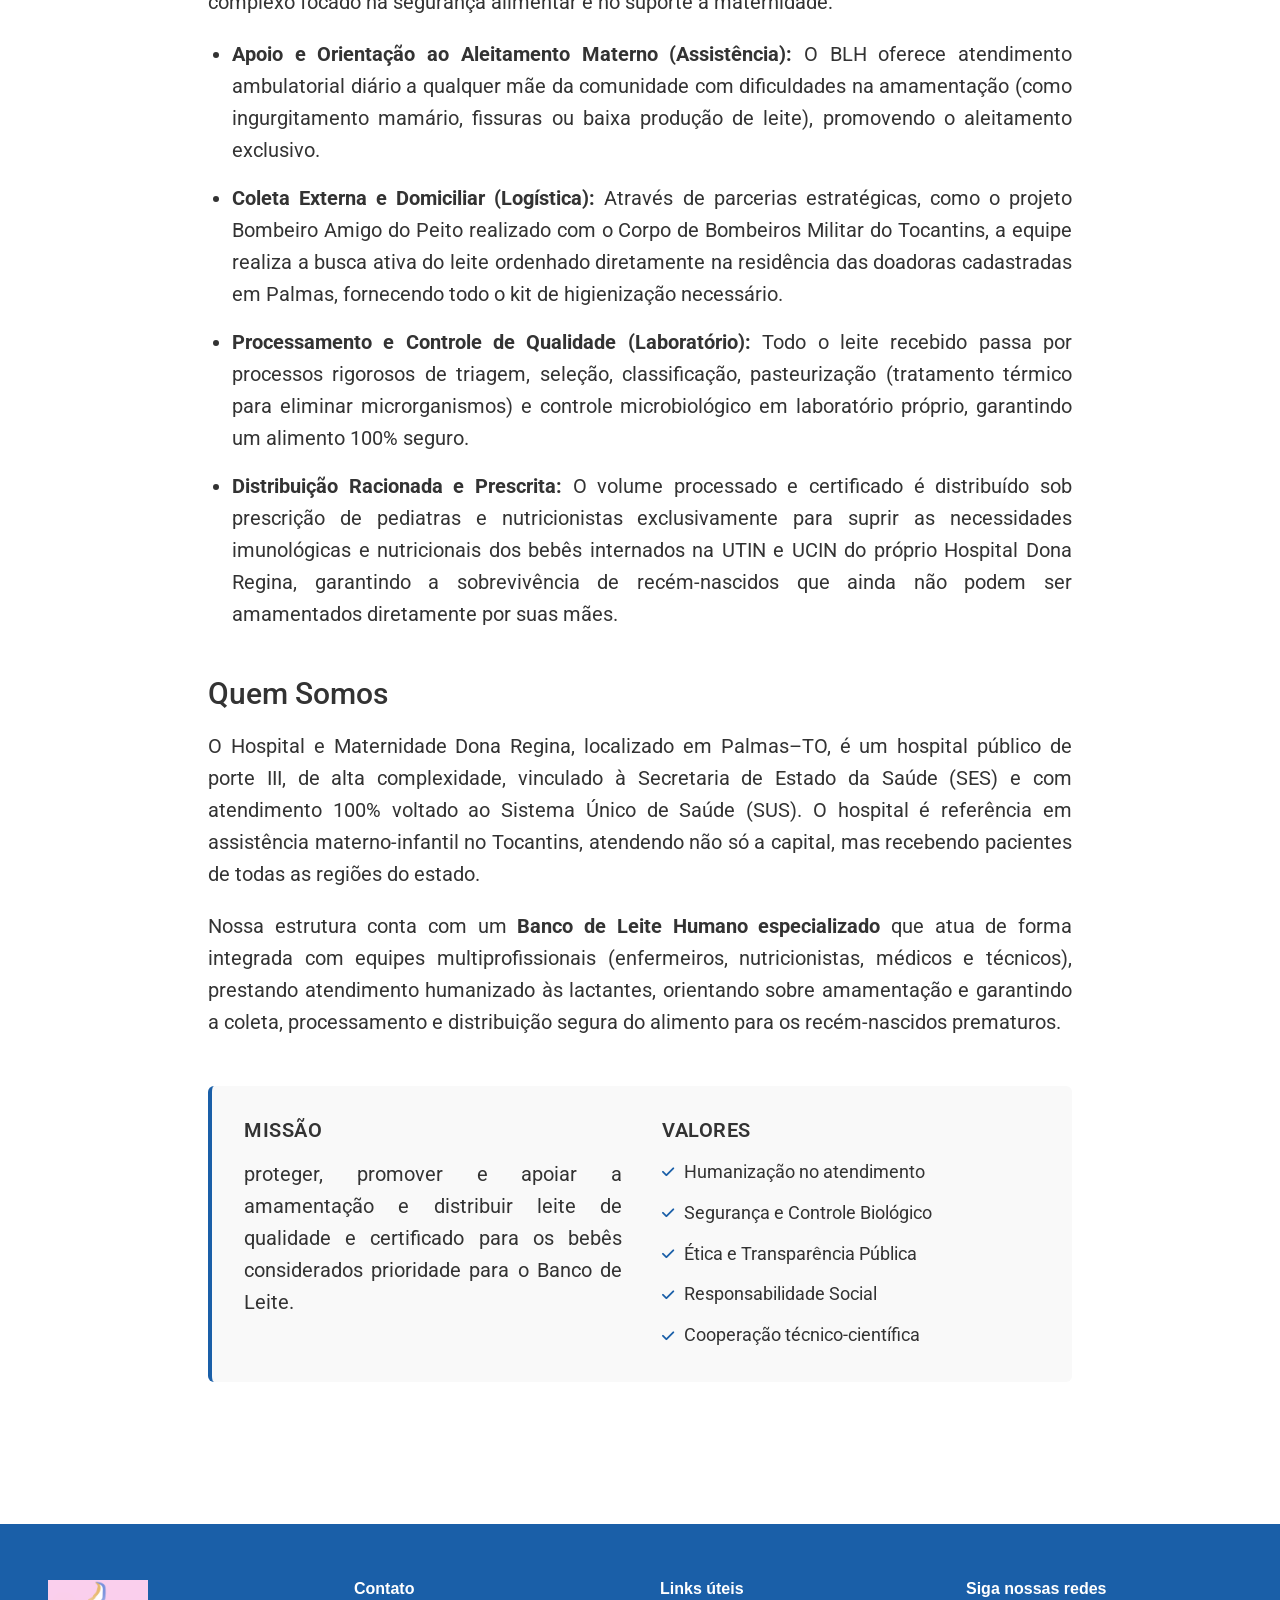
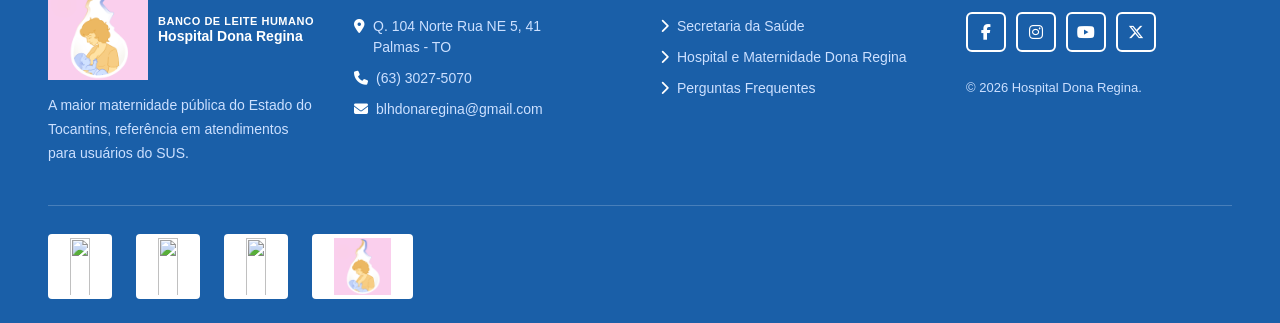
==== commit 57cdcead: "avanço em perguntas freq. e no sobre nós" ====
--- a/src/pages/Banco_de_Leite.html
+++ b/src/pages/Banco_de_Leite.html
@@ -46,11 +46,13 @@
     </nav>
 
 
-    <main class="inst-container">
+   <main class="inst-container">
   
-  <!-- Seção 1: O Hospital Maternidade Dona Regina -->
   <section class="inst-secao">
     <h1 class="inst-titulo-principal">O Hospital e Maternidade Dona Regina</h1>
+    <img src="../assets/foto - HMDR.jpeg" alt="Foto HMDR">
+    <p>Q. 104 Norte Rua NE 5, 41 - Plano Diretor Norte, Palmas - TO, 77006-020</p>
+    <br>
     <p class="inst-texto">
       O Hospital e Maternidade Dona Regina (HMDR), fundado em Palmas, é a maior maternidade pública do Estado do Tocantins e referência em partos de alta complexidade e atendimento de urgência e emergência obstétrica e ginecológica pelo Sistema Único de Saúde (SUS). A instituição cumpre um papel fundamental na promoção da saúde materna e neonatal na região norte do país.
     </p>
@@ -59,7 +61,6 @@
     </p>
   </section>
 
-  <!-- Seção 2: O Banco de Leite (Principal) -->
   <section class="inst-secao">
     <h2 class="inst-subtitulo">O Banco de Leite Humano (BLH)</h2>
     <p class="inst-texto">
@@ -68,13 +69,41 @@
     <p class="inst-texto">
       Todo o volume processado é destinado a suprir as necessidades nutricionais e imunológicas de bebês prematuros e de baixo peso, reduzindo os índices de mortalidade neonatal e fortalecendo o aleitamento na comunidade.
     </p>
+    <p class="inst-texto">
+        O funcionamento do Banco de Leite vai muito além do armazenamento; ele executa um ciclo complexo focado na segurança alimentar e no suporte à maternidade:
+    </p>
+    <ul>
+        <li class="texto-lista">
+            <strong>Apoio e Orientação ao Aleitamento Materno (Assistência):</strong> O BLH oferece atendimento ambulatorial diário a qualquer mãe da comunidade com dificuldades na amamentação (como ingurgitamento mamário, fissuras ou baixa produção de leite), promovendo o aleitamento exclusivo.
+        </li>
+        <li class="texto-lista">
+            <strong>Coleta Externa e Domiciliar (Logística):</strong> Através de parcerias estratégicas, como o projeto Bombeiro Amigo do Peito realizado com o Corpo de Bombeiros Militar do Tocantins, a equipe realiza a busca ativa do leite ordenhado diretamente na residência das doadoras cadastradas em Palmas, fornecendo todo o kit de higienização necessário.        
+        </li>
+        <li class="texto-lista">
+            <strong>Processamento e Controle de Qualidade (Laboratório):</strong> Todo o leite recebido passa por processos rigorosos de triagem, seleção, classificação, pasteurização (tratamento térmico para eliminar microrganismos) e controle microbiológico em laboratório próprio, garantindo um alimento 100% seguro.       
+         </li>
+        <li class="texto-lista">
+            <strong>Distribuição Racionada e Prescrita:</strong> O volume processado e certificado é distribuído sob prescrição de pediatras e nutricionistas exclusivamente para suprir as necessidades imunológicas e nutricionais dos bebês internados na UTIN e UCIN do próprio Hospital Dona Regina, garantindo a sobrevivência de recém-nascidos que ainda não podem ser amamentados diretamente por suas mães.            
+        </li>
+    </ul>
   </section>
 
-  <!-- Seção 3: Missão, Visão e Valores -->
-  <section class="inst-secao inst-mve">
+ <section class="inst-secao">
+    <h2 class="inst-subtitulo">Quem Somos</h2>
+    
+    <p class="inst-texto">
+      O Hospital e Maternidade Dona Regina, localizado em Palmas–TO, é um hospital público de porte III, de alta complexidade, vinculado à Secretaria de Estado da Saúde (SES) e com atendimento 100% voltado ao Sistema Único de Saúde (SUS). O hospital é referência em assistência materno-infantil no Tocantins, atendendo não só a capital, mas recebendo pacientes de todas as regiões do estado.
+    </p>
+    
+    <p class="inst-texto">
+      Nossa estrutura conta com um <strong>Banco de Leite Humano especializado</strong> que atua de forma integrada com equipes multiprofissionais (enfermeiros, nutricionistas, médicos e técnicos), prestando atendimento humanizado às lactantes, orientando sobre amamentação e garantindo a coleta, processamento e distribuição segura do alimento para os recém-nascidos prematuros.
+    </p>
+</section>
+
+<section class="inst-secao inst-mve">
     <div class="mve-item">
       <h3 class="mve-titulo">Missão</h3>
-      <p class="inst-texto">Promover, proteger e apoiar o aleitamento materno, garantindo a coleta e distribuição de leite humano com qualidade certificada para recém-nascidos de alto risco hospitalizados.</p>
+      <p class="inst-texto">proteger, promover e apoiar a amamentação e distribuir leite de qualidade e certificado para os bebês considerados prioridade para o Banco de Leite.</p>
     </div>
 
     <div class="mve-item">
@@ -86,20 +115,6 @@
         <li><i class="fas fa-check"></i> Responsabilidade Social</li>
         <li><i class="fas fa-check"></i> Cooperação técnico-científica</li>
       </ul>
-    </div>
-  </section>
-
-  <!-- Seção 4: Links e Certificados Importantes -->
-  <section class="inst-secao">
-    <h2 class="inst-subtitulo">Links e Certificados Importantes</h2>
-    <div class="inst-botoes-grid">
-      <a href="#" class="inst-btn"><i class="fas fa-certificate"></i> Certificação de Excelência rBLH</a>
-      <p></p>
-      <a href="#" class="inst-btn"><i class="fas fa-file-pdf"></i> Regimento Interno do BLH</a>
-      <p></p>
-      <a href="#" class="inst-btn"><i class="fas fa-link"></i> Portal da Secretaria de Saúde - TO</a>
-      <p></p>
-      <a href="#" class="inst-btn"><i class="fas fa-info-circle"></i> Normas Técnicas da ANVISA</a>
     </div>
   </section>
 
--- a/src/style/style.css
+++ b/src/style/style.css
@@ -11,34 +11,6 @@
   -webkit-font-smoothing: antialiased;
 }
 
-/* Scrolllbar bonitinha */
-body {
-  --sb-track-color: #dfe0ea;
-  --sb-thumb-color: #e8b400;
-  --sb-size: 14px;
-}
-
-body::-webkit-scrollbar {
-  width: var(--sb-size)
-}
-
-body::-webkit-scrollbar-track {
-  background: var(--sb-track-color);
-  border-radius: 3px;
-}
-
-body::-webkit-scrollbar-thumb {
-  background: var(--sb-thumb-color);
-  border-radius: 3px;
-  
-}
-
-@supports not selector(::-webkit-scrollbar) {
-  body {
-    scrollbar-color: var(--sb-thumb-color)
-                     var(--sb-track-color);
-  }
-}
 
 .topbar {
   height: 5px;
@@ -51,7 +23,7 @@
   align-items: center;
 
   width: 100%;
-
+  height: 70px;
   padding: 0;
 
   background: rgba(0,0,0,.40);
@@ -102,39 +74,44 @@
     text-align: center;
 }
 
+/* ── SLIDER ── */
+.slider img {
+    position: relative;
+    display: block;
+    margin: 0 auto;
+    width: 70%;
+    padding-top: 40px; 
+}
+
+/* ── HERO (Ajustado e com a Barra de Relevo) ── */
 .hero {
-  position: relative;
   width: 100%;
-  height: 560px;
-  overflow: hidden;
-  
-}
-
-.hero img {
-  width: 100%;
-  height: 100%;
-  object-fit: cover;
-  object-position: center 30%;
+  padding: 48px 20px; 
+  background-color: #ffffff;
+
+  border-top: 1px solid #e2e8f0; 
+  box-shadow: inset 0 10px 10px -10px rgba(0, 0, 0, 0.12), 
+              0 -4px 6px -1px rgba(0, 0, 0, 0.03);
 }
 
 .hero-text {
-  position: absolute;
-  bottom: 80px;
-  left: 48px;
-  max-width: 620px;
+  max-width: 960px; 
+  margin: 0 auto;   
 }
 
 .hero-text h1 {
+  font-family: "Roboto", sans-serif;
   font-size: 26px;
   font-weight: 700;
   margin-bottom: 16px;
-  color: #111;
+  color: rgb(51, 51, 51);
 }
 
 .hero-text p {
+  font-family: "Roboto", sans-serif;
   font-size: 16px;
   line-height: 1.75;
-  color: #111;
+  color: rgb(51, 51, 51);
 }
 
 .perguntas-frequentes {
@@ -174,19 +151,18 @@
   justify-content: center;
 }
 
-/* Bloco fica centralizado na página (pelo flex do pai),
-   mas o conteúdo dentro dele (h2 e p) fica alinhado
-   à esquerda entre si, como no exemplo de referência. */
 .sobre-nos-text {
   max-width: 900px;
   text-align: left;
 }
 
 .sobre-nos-text h2 {
-  font-size: 32px;
+  font-family: "Roboto", sans-serif;
+  font-size: 24px; /* Ajustado para 24px, ficando menor que os 30px do subtítulo */
   font-weight: 700;
   margin-bottom: 24px;
   text-align: left;
+  color: rgb(51, 51, 51);
 }
 
 .sobre-nos-text p {
@@ -236,117 +212,6 @@
   color: white;
 }
 
-
-/* ── EQUIPE ── */
-.equipe {
-  margin-top: 64px;
-  padding: 0;
-  display: flex;
-  flex-direction: column;
-  align-items: center;
-}
-
-/* Bloco fica centralizado na página (pelo align-items do pai),
-   mas h2 e p ficam alinhados à esquerda entre si dentro do bloco. */
-.equipe h2 {
-  width: 100%;
-  max-width: 900px;
-  text-align: left;
-  font-size: 28px;
-  font-weight: 700;
-  margin-bottom: 24px;
-}
-
-.equipe-text {
-  width: 100%;
-  max-width: 900px;
-  margin-bottom: 48px;
-}
-
-.equipe-text p {
-  font-size: 16px;
-  line-height: 1.9;
-  color: #222;
-  text-align: left;
-}
-
-.membros-titulo {
-  width: 100%;
-  max-width: 900px;
-  text-align: left;
-  font-size: 24px;
-  font-weight: 700;
-  margin-bottom: 32px;
-}
-
-/* Lista — um membro por linha */
-.equipe-membros-lista {
-  align-self: flex-start;
-  width: 100%;
-  display: flex;
-  flex-direction: column;
-  gap: 32px;
-}
-
-/* Cada linha: foto à esquerda, descrição à direita */
-.membro-item {
-  display: flex;
-  align-items: center;
-  gap: 32px;
-}
-
-/* ── CARD (só a foto + nome/função) ── */
-.membro-card {
-  position: relative;
-  width: 200px;
-  min-width: 200px;
-  height: 250px;
-  border: 2px solid #ccc;
-  border-radius: 6px;
-  overflow: hidden;
-}
-
-.membro-card img {
-  width: 100%;
-  height: 100%;
-  object-fit: cover;
-  display: block;
-}
-
-.membro-info {
-  position: absolute;
-  bottom: 0;
-  left: 0;
-  right: 0;
-  background: rgba(0, 0, 0, 0.6);
-  padding: 8px 10px;
-}
-
-.membro-nome {
-  font-size: 13px;
-  font-weight: 700;
-  color: #fff;
-  line-height: 1.4;
-}
-
-.membro-funcao {
-  font-size: 12px;
-  font-weight: 400;
-  color: #ddd;
-  line-height: 1.4;
-}
-
-/* ── DESCRIÇÃO — ao lado do card ── */
-.membro-descricao {
-  flex: 1;
-}
-
-.membro-descricao p {
-  font-size: 15px;
-  line-height: 1.8;
-  color: #333;
-}
-
 footer {
   background: #1a5fa8;
   color: #fff;
@@ -376,7 +241,6 @@
 .logo-placeholder img{
   width: 100%;
   height: auto;
-
 }
 
 .footer-brand-header .logo-box {
@@ -556,12 +420,6 @@
     min-width: unset;
   }
 
-  .membro-item {
-    flex-direction: column;
-    align-items: flex-start;
-    padding-bottom: 20px;
-  }
-
   footer {
     padding: 40px 20px 20px;
   }
@@ -605,7 +463,7 @@
 
 .inst-subtitulo {
   font-family: "Roboto", sans-serif;
-  font-size: 20px;
+  font-size: 30px;
   font-weight: 500;
   line-height: 32px;
   color: rgb(51, 51, 51);
@@ -619,6 +477,18 @@
   line-height: 32px;
   color: rgb(51, 51, 51);
   margin-bottom: 20px;
+  text-align: justify;
+}
+
+/* Nova formatação idêntica ao .inst-texto para os itens de lista */
+.texto-lista {
+  font-family: "Roboto", sans-serif;
+  font-size: 20px;
+  font-weight: 400;
+  line-height: 32px;
+  color: rgb(51, 51, 51);
+  margin-bottom: 16px;
+  margin-left: 24px; /* Abre espaço na lateral esquerda para os marcadores aparecerem */
   text-align: justify;
 }
 
@@ -710,248 +580,222 @@
     line-height: 36px;
   }
 }
-
-  #h1-servicos {
-    margin-left: 44vw;
-    margin-top: 24px;
-  }
-
-.container-card-servico {
-  display: block;
-  width: 80vw;
-  margin-left: 10vw;
-  margin-top: 2vw;
-}
-
-.card-servico {
-  position: relative;
+/* ── ESTILIZAÇÃO DA PÁGINA DE PERGUNTAS E BUSCA ── */
+
+.faq-container {
+  max-width: 960px;
+  margin: 0 auto;
+  padding: 40px 48px 64px;
+}
+
+.faq-secao-titulo {
+  font-family: "Roboto", sans-serif;
+  font-size: 28px;
+  font-weight: 600;
+  color: rgb(51, 51, 51);
+  margin-bottom: 24px;
+  border-bottom: 2px solid #eee;
+  padding-bottom: 8px;
+}
+
+/* 1. Barra de Busca */
+.busca-wrapper {
+  margin-bottom: 48px;
+}
+
+.busca-box {
+  display: flex;
+  align-items: center;
+  background: #ffffff;
+  border: 2px solid #1a5fa8; /* Azul do estado */
+  border-radius: 8px;
+  padding: 4px 16px;
+  box-shadow: 0 4px 10px rgba(0, 0, 0, 0.05);
+}
+
+.busca-icone {
+  color: #1a5fa8;
+  font-size: 20px;
+  margin-right: 12px;
+}
+
+#campo-busca {
+  width: 100%;
+  border: none;
+  outline: none;
+  padding: 12px 0;
+  font-family: "Roboto", sans-serif;
+  font-size: 16px;
+  color: #333;
+}
+
+/* Alerta de Não Encontrado / WhatsApp */
+.busca-alerta {
+  margin-top: 16px;
+  background-color: #fff8e1;
+  border-left: 4px solid #e8b400; /* Amarelo do estado */
+  padding: 16px;
+  border-radius: 4px;
+  animation: fadeIn 0.3s ease-in-out;
+}
+
+.busca-alerta p {
+  font-family: "Roboto", sans-serif;
+  font-size: 16px;
+  color: #555;
+  margin-bottom: 12px;
+}
+
+.busca-alerta-links {
+  display: flex;
+  align-items: center;
+  gap: 16px;
+  flex-wrap: wrap;
+  font-family: "Roboto", sans-serif;
+  font-size: 15px;
+}
+
+.btn-zap {
+  background-color: #25D366;
+  color: white;
+  text-decoration: none;
+  padding: 8px 16px;
+  border-radius: 6px;
+  font-weight: 500;
+  display: inline-flex;
+  align-items: center;
+  gap: 8px;
+  transition: background 0.2s;
+}
+
+.btn-zap:hover {
+  background-color: #1ebd54;
+}
+
+/* 2. Seção de Informações */
+.info-section {
+  margin-bottom: 56px;
+}
+
+.info-lista {
   display: flex;
   flex-direction: column;
-  margin-bottom: 24px;
-  height: auto;
-  min-height: 360px;
-  border: 8px inset #1C6EA4;
-  border-radius: 4px;
-  overflow: visible;
-}
-
-#tittle-servico {
-  height: fit-content;
-  margin: 12px;
-  margin-left: 56px;
-  font-size: 20px;
-}
-
-#row-servico {
-  display: flex;
-  flex-direction: row;
-  align-items: flex-start;
-  margin-left: 56px;
-  gap: 4%;
-  min-height: 0;
-}
-
-.barra-amarela {
-  position: absolute;
-  background-color: #e8b400;
-  height: 90%;
-  width: 9px;
-  margin-left: 16px;
-  margin-top: 20px;
-}
-
-#desc-servico {
+  gap: 20px;
+}
+
+.info-bloco {
+  background: #f9f9f9;
+  padding: 24px;
+  border-radius: 6px;
+  border-left: 4px solid #1a5fa8;
+}
+
+.info-bloco h3 {
+  font-family: "Roboto", sans-serif;
+  font-size: 18px;
+  font-weight: 600;
+  color: #1a5fa8;
+  margin-bottom: 10px;
+}
+
+.info-bloco p {
+  font-family: "Roboto", sans-serif;
+  font-size: 16px;
+  line-height: 1.6;
+  color: rgb(51, 51, 51);
+  text-align: justify;
+}
+
+/* 3. Seção de Perguntas (Grid de Cards Interativos) */
+.faq-grid {
+  display: grid;
+  grid-template-columns: repeat(3, 1fr); /* 3 colunas perfeitas */
+  gap: 20px;
+}
+
+.faq-card {
+  background: #1a5fa8; /* Card começa totalmente azul */
+  border-radius: 8px;
+  overflow: hidden;
+  box-shadow: 0 4px 6px rgba(0, 0, 0, 0.05);
+  cursor: pointer;
   display: flex;
   flex-direction: column;
-  height: 340px;
-  flex: 1 1 320px;
-  width: 38.8%;
-  padding: 8px;
-  gap: 8px;
-}
-
-.sep-descritivo {
-  border: 4px solid #1e8dd7;
-  border-radius: 20px;
-  padding: 8px;
-  overflow-y: scroll;
-  overflow-wrap: break-word;
-  max-width: 400px;
-}
-
-.div-imagem-servico {
-  display: flex;
-  width: 400px;
-  align-self: center;
-  margin-left: 40px;
-}
-
-#imagem-servico {
-  max-height: 100%;
-  max-width: 100%;
-  min-height: 300px;
-  border: 4px solid #1e8dd7;
-  border-radius: 20px;
-  padding: 4px;
-}
-
-.div-botao-servico{
-  display: flex;
-  flex-direction: column;
-  gap: 64px;
-  width: 512px;
-  justify-content: center;
-  align-content: center;
-  text-align: center;
-}
-
-.botao-servico {
-  font-size: 22px;
-  color: white;
-  border-radius: 2rem;
-  cursor: pointer;
-  width: 200px;
-  height: 50px;
-  border: none;
-  background-color: #3653f8;
-  display: flex;
-  justify-content: center;
-  align-items: center;
-  align-self: center;
-  transition: all 0.1s cubic-bezier(0.22, 0.61, 0.36, 1);
-}
-.botao-servico:hover {
-  --edge-light: hsla(0, 0%, 50%, 1);
-  text-shadow: 0px 0px 10px var(--text-light);
-  box-shadow: inset 0.4px 1px 4px var(--edge-light),
-    2px 4px 8px hsla(0, 0%, 0%, 0.295);
-  transform: scale(1.1);
-}
-
-/* ── RESPONSIVIDADE EXCLUSIVA DA PAGINA DE SERVIÇOS ── */
-@media (max-width: 950px) {
-  #h1-servicos {
-    margin-left: 40%;
-  }
-
-  .container-card-servico {
-  display: block;
-  width: 80vw;
-  margin-left: 5vw;
-  margin-top: 2vw;
-}
-
-.card-servico {
-  width: 88vw;
-  border: 8px inset #1C6EA4;
-  border-radius: 4px;
-  overflow: visible;
-  height: auto;
-}
-
-#tittle-servico {
-  height: fit-content;
-  margin: 12px;
-  margin-left: 32px;
-  font-size: 20px;
-}
-
-#row-servico {
-  display: grid;
-  grid-template-columns: 35vw 35vw;
-  grid-template-rows: auto auto;
-  margin-left: 32px;
-  gap: 0px;
-}
-
-.barra-amarela {
-  display: none;
-}
-
-#desc-servico {
-  width: 32vw;
-  padding: 8px;
-  gap: 8px;
-  height: fit-content;
-}
-
-#desc-servico h3 {
-  width: 32vw;
-  gap: 8px;
-}
-
-.sep-descritivo {
-  border: 4px solid #1e8dd7;
-  border-radius: 20px;
-  padding: 8px;
-  overflow-y: scroll;
-  overflow-wrap: break-word;
-  width: 30vw;
-  max-height: 240px;
-  min-height: 60px;
-}
-
-.div-imagem-servico {
-  margin-top: 10px;
-  margin-bottom: 10px;
-  display: flex;
-  width: 32vw;
-  grid-row: 2;
-}
-
-#imagem-servico {
-  max-height: 320px;
-  max-width: 50vw;
-  min-height: 150px;
-  border: 4px solid #1e8dd7;
-  border-radius: 20px;
-  padding: 4px;
-}
-
-.div-botao-servico{
-  display: flex;
-  flex-direction: column;
-  gap: 16px;
-  width: 32vw;
-  justify-content: center;
-  align-content: center;
-  text-align: center;
-  justify-self: center;
-  align-self: baseline;
-  margin-left: 10%;
-  height: 100%;
-  border: 4px solid #e8b400;
-  border-radius: 8px;
-  padding: 1px;
-}
-
-.div-botao-servico h2 {
-  font-size: larger;
-  overflow-wrap: break-word;
-}
-}
-
-@media (max-width: 550px) {
-  
-  #h1-servicos {
-    margin-left: 35%;
-  }
-  .botao-servico {
-  font-size: 22px;
-  color: white;
-  border-radius: 2rem;
-  cursor: pointer;
-  width: 30vw;
-  height: 64px;
-  border: none;
-  background-color: #3653f8;
-  display: flex;
-  justify-content: center;
-  align-items: center;
-  align-self: center;
-  transition: all 0.1s cubic-bezier(0.22, 0.61, 0.36, 1);
-  }
-.barra-amarela {
-height: 80%;
-}
+  transition: transform 0.2s, box-shadow 0.2s;
+}
+
+.faq-card:hover {
+  transform: translateY(-3px);
+  box-shadow: 0 6px 12px rgba(0, 0, 0, 0.1);
+}
+
+.card-pergunta {
+  padding: 20px;
+  display: flex;
+  justify-content: space-between;
+  align-items: center;
+  gap: 12px;
+  color: #ffffff;
+}
+
+.card-pergunta h3 {
+  font-family: "Roboto", sans-serif;
+  font-size: 16px;
+  font-weight: 500;
+  line-height: 1.4;
+}
+
+.icone-seta {
+  font-size: 14px;
+  transition: transform 0.3s ease;
+}
+
+/* O Segredo do Card Amarelo por baixo */
+.card-resposta {
+  background: #e8b400; /* Fundo amarelo do estado */
+  color: #222222;
+  max-height: 0; /* Começa escondido */
+  overflow: hidden;
+  transition: max-height 0.3s ease-out, padding 0.3s ease-out;
+  padding: 0 20px;
+}
+
+.card-resposta p {
+  font-family: "Roboto", sans-serif;
+  font-size: 15px;
+  line-height: 1.5;
+  text-align: justify;
+}
+
+/* Quando o card for clicado (.active adicionado pelo JS) */
+.faq-card.active .card-resposta {
+  max-height: 300px; /* Expande revelando o conteúdo */
+  padding: 20px;
+  border-top: 1px solid rgba(0, 0, 0, 0.08);
+}
+
+.faq-card.active .icone-seta {
+  transform: rotate(180deg); /* Seta gira pra cima */
+}
+
+/* Animação suave para o alerta aparecer */
+@keyframes fadeIn {
+  from { opacity: 0; transform: translateY(-5px); }
+  to { opacity: 1; transform: translateY(0); }
+}
+
+/* Responsividade para telas menores */
+@media (max-width: 960px) {
+  .faq-grid {
+    grid-template-columns: repeat(2, 1fr); /* 2 colunas em tablets */
+  }
+}
+
+@media (max-width: 650px) {
+  .faq-container {
+    padding: 30px 20px;
+  }
+  .faq-grid {
+    grid-template-columns: 1fr; /* 1 coluna em celulares */
+  }
 }
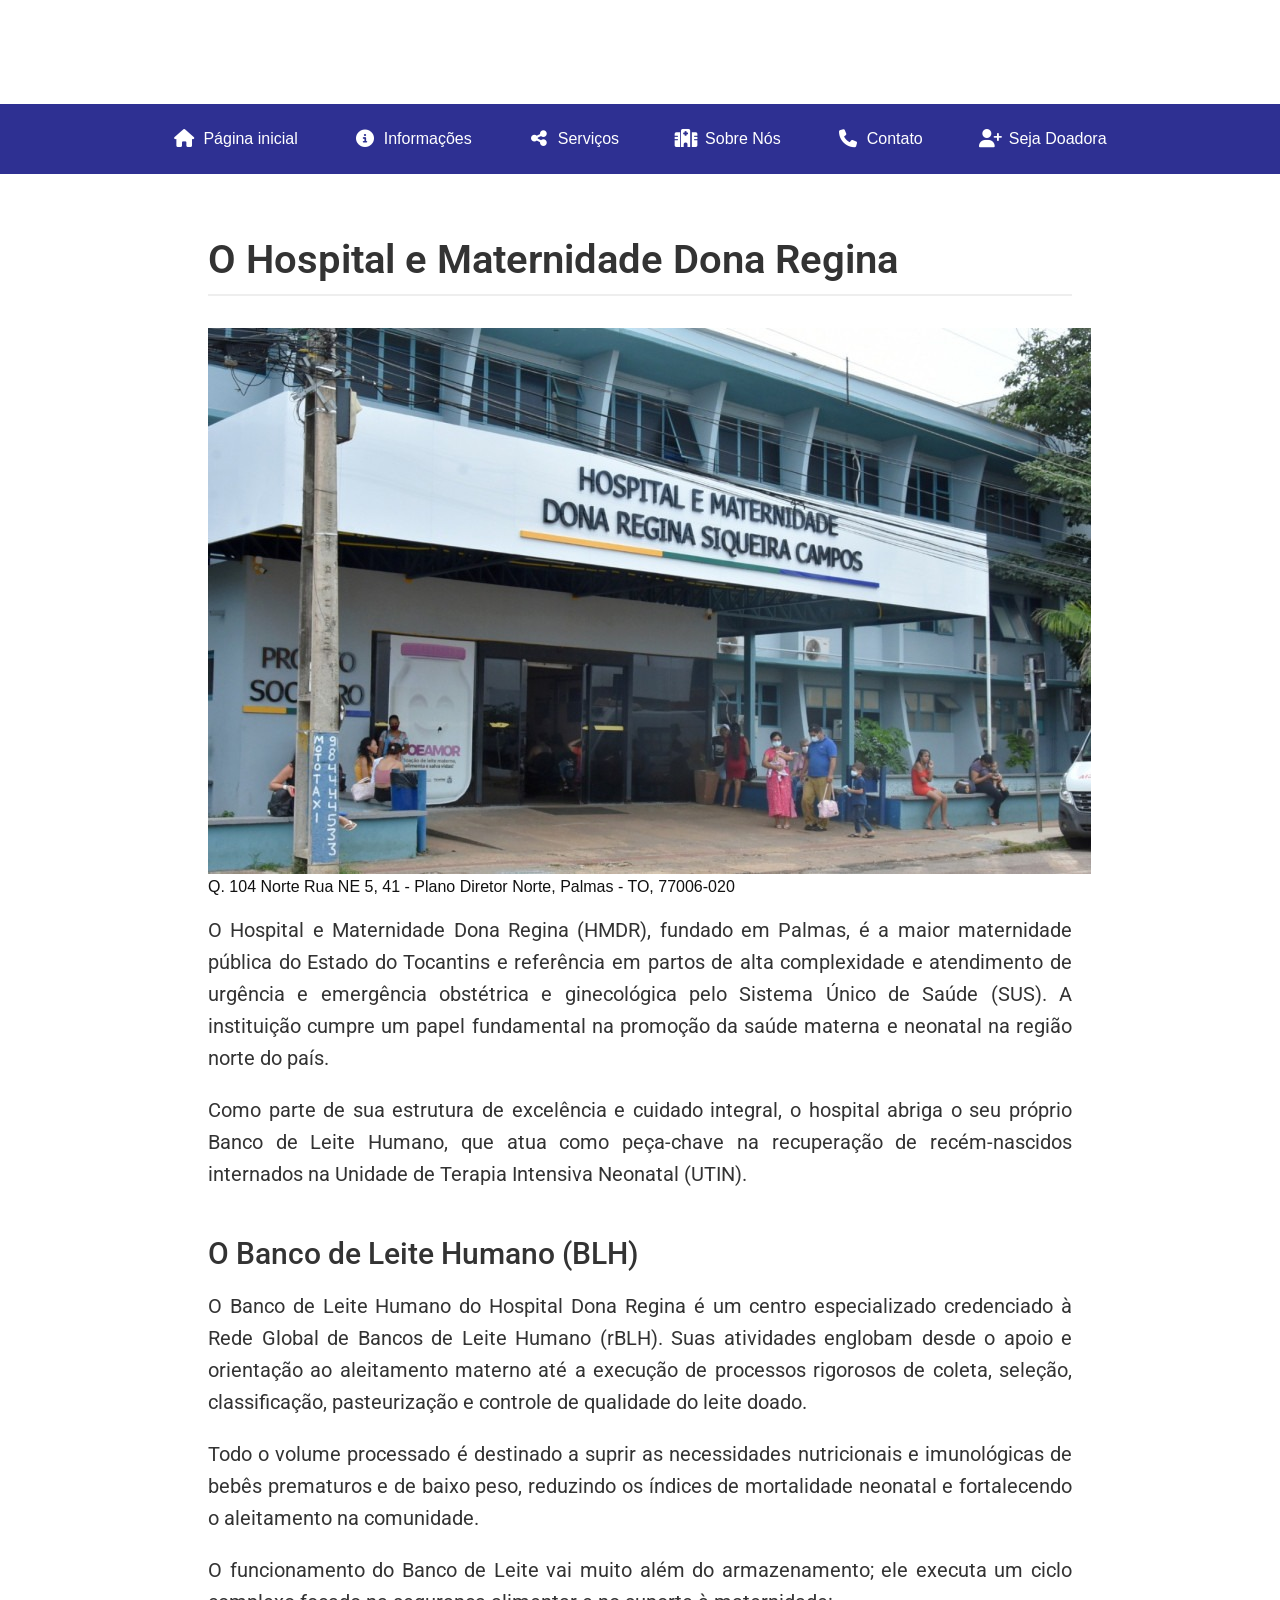
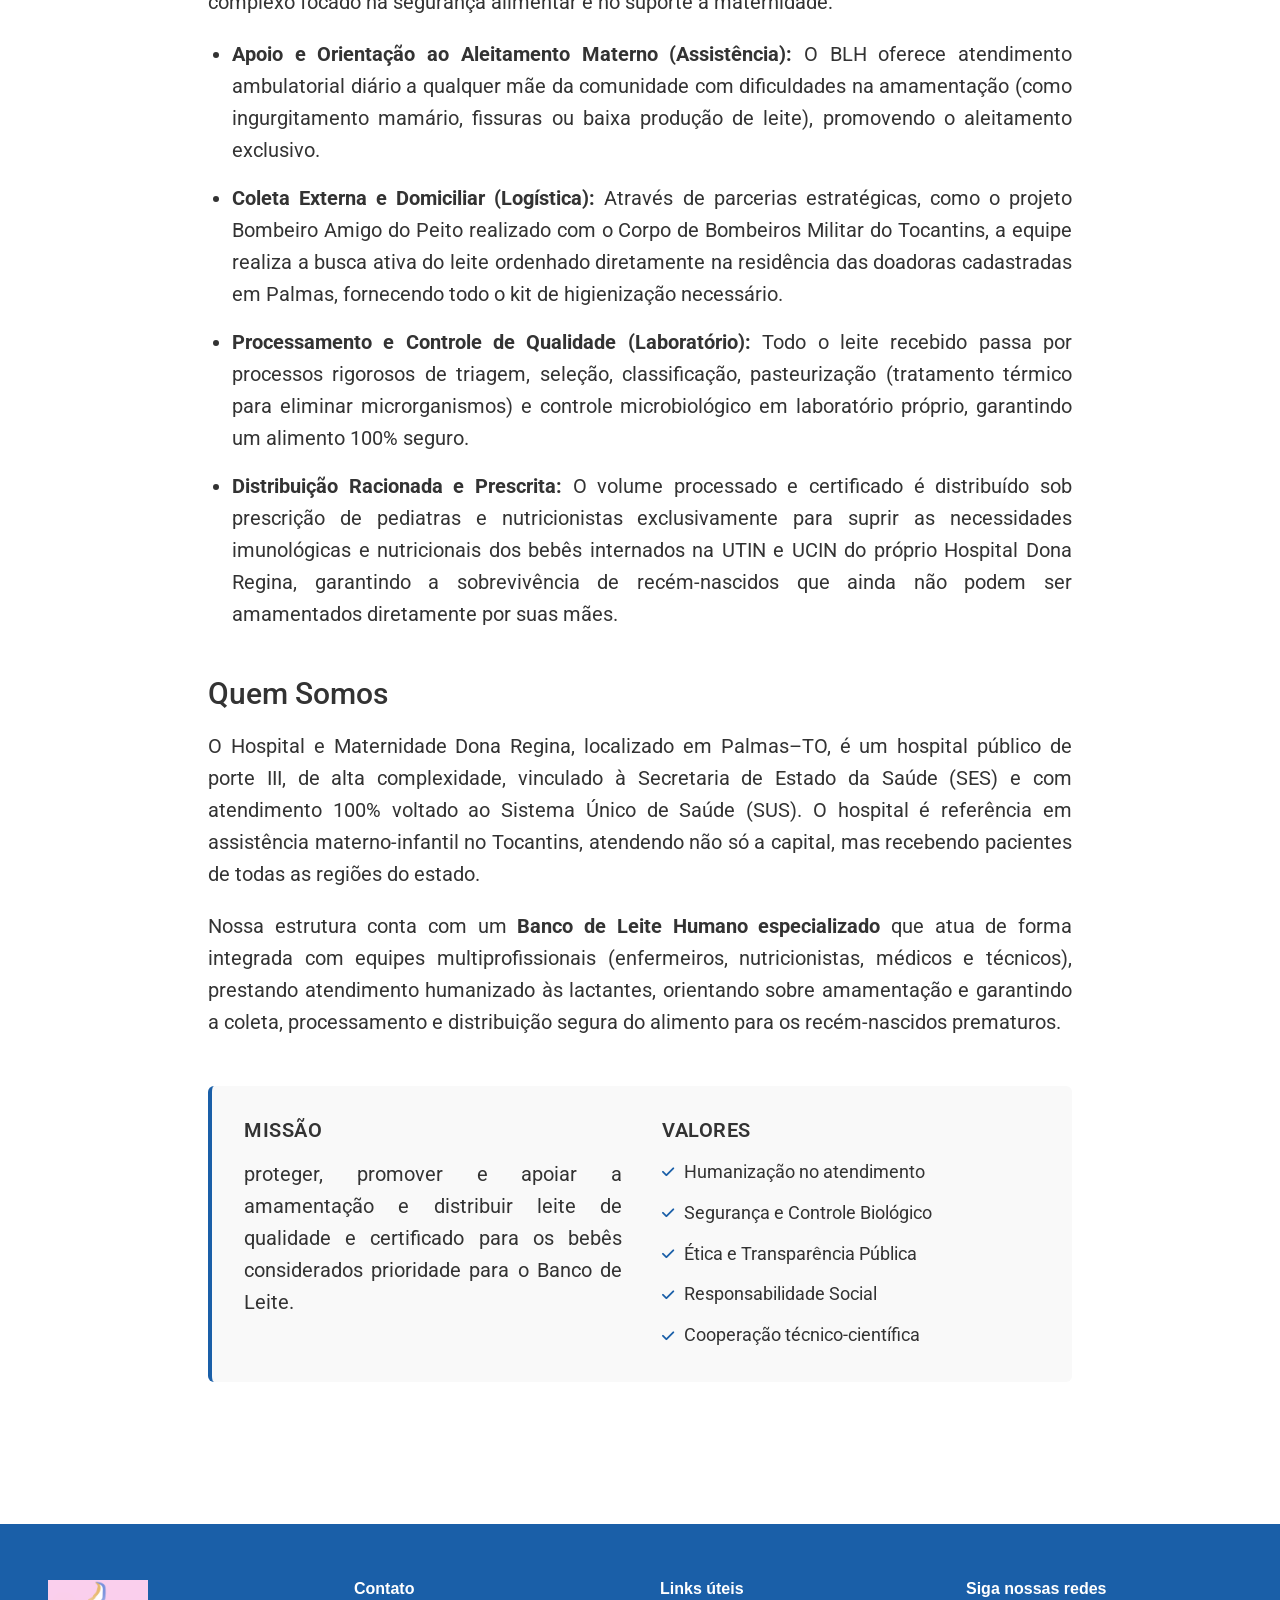
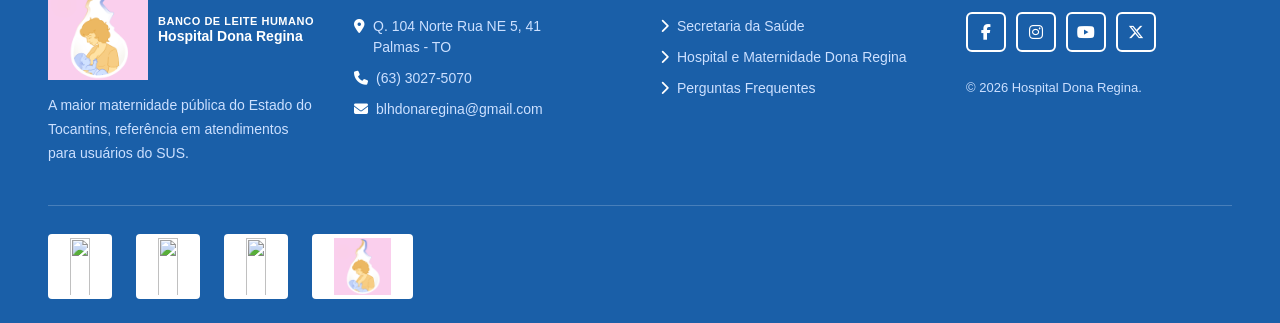
==== commit 377ef4c2: "feito: sobre nós e informações/ melhoria: serviços, principal / criação da pagina da doadora" ====
--- a/src/pages/Banco_de_Leite.html
+++ b/src/pages/Banco_de_Leite.html
@@ -41,7 +41,7 @@
             <li><a href="serviços.html"><i class="fas fa-share-alt"></i> Serviços</a></li>
             <li><a href="Banco_de_Leite.html"><i class="fas fa-hospital"></i> Sobre Nós</a></li>
             <li><a href="Contato.html"><i class="fas fa-phone"></i> Contato</a></li>
-            <li><a href="#"><i class="fas fa-user-plus"></i> Cadastro</a></li>
+            <li><a href="Doadora.html"><i class="fas fa-user-plus"></i> Seja Doadora </a></li>
         </ul>
     </nav>
 
--- a/src/style/style.css
+++ b/src/style/style.css
@@ -11,7 +11,6 @@
   -webkit-font-smoothing: antialiased;
 }
 
-
 .topbar {
   height: 5px;
   background: #e8b400;
@@ -26,7 +25,7 @@
   height: 70px;
   padding: 0;
 
-  background: rgba(0,0,0,.40);
+  background: #2E3092;
   backdrop-filter: blur(20px);
 }
 
@@ -64,7 +63,7 @@
 }
 
 .nav-links a:hover {
-    background: #1D4ED8;
+    background: #e8b400;
     color: white;
 }
 
@@ -74,24 +73,153 @@
     text-align: center;
 }
 
-/* ── SLIDER ── */
-.slider img {
-    position: relative;
-    display: block;
-    margin: 0 auto;
-    width: 70%;
-    padding-top: 40px; 
-}
-
+/* ── TITULO HOME ── */
+.home-titulo-container {
+  max-width: 1200px;
+  margin: 40px auto 20px auto;
+  padding: 0 20px;
+  text-align: center;
+}
+
+.home-titulo-principal {
+  font-family: "Roboto", sans-serif;
+  font-size: 26px;
+  font-weight: 700;
+  color: #1a5fa8; /* Azul institucional */
+  line-height: 1.4;
+}
+
+/* ── SLIDER / CARROSSEL COM LINHAS SEPARADORAS ── */
+.slider-wrapper {
+  width: 70%; 
+  margin: 0 auto 20px auto;
+  border-top: 2px solid #e1e7ec;    
+  border-bottom: 2px solid #e1e7ec; 
+  padding: 24px 0; 
+}
+
+.slider-container {
+  position: relative;
+  width: 100%;
+  height: 760px; /* AUMENTADO: De 400px para 520px para a foto não ficar fina */
+  overflow: hidden;
+  border-radius: 8px;
+  box-shadow: 0 4px 12px rgba(0, 0, 0, 0.1);
+}
+
+/* Configuração dos Slides */
+.slide {
+  position: absolute;
+  top: 0;
+  left: 0;
+  width: 100%;
+  height: 100%;
+  opacity: 0;
+  transition: opacity 0.6s ease-in-out;
+  z-index: 1;
+}
+
+.slide.active {
+  opacity: 1;
+  z-index: 2;
+}
+
+.slide img {
+  width: 100%;
+  height: 100%;
+  object-fit: cover; /* Faz a imagem cortar sem distorcer ou esticar */
+}
+
+/* Legenda Preta Transparente por cima da imagem */
+.slide-legenda {
+  position: absolute;
+  bottom: 0;
+  left: 0;
+  width: 100%;
+  background: linear-gradient(transparent, rgba(0, 0, 0, 0.85)); /* Degradê escuro para dar leitura */
+  color: #ffffff;
+  padding: 30px 24px;
+  z-index: 3;
+}
+
+.slide-legenda h3 {
+  font-family: "Roboto", sans-serif;
+  font-size: 22px;
+  font-weight: 600;
+  margin-bottom: 8px;
+}
+
+.slide-legenda p {
+  font-family: "Roboto", sans-serif;
+  font-size: 15px;
+  color: #f0f0f0;
+  line-height: 1.4;
+}
+
+/* Botões do Carrossel (Setinhas) */
+.slider-btn {
+  position: absolute;
+  top: 50%;
+  transform: translateY(-50%);
+  background: rgba(0, 0, 0, 0.4);
+  color: white;
+  border: none;
+  font-size: 20px;
+  padding: 14px 18px;
+  cursor: pointer;
+  border-radius: 50%;
+  transition: background 0.2s;
+  z-index: 10;
+}
+
+.slider-btn:hover {
+  background: #1a5fa8; /* Fica azul ao passar o mouse */
+}
+
+.btn-prev { left: 16px; }
+.btn-next { right: 16px; }
+
+/* Responsividade para telas de celulares */
+@media (max-width: 768px) {
+  .slider-wrapper { width: 90%; }
+  .slider-container { height: 340px; }
+  .home-titulo-principal { font-size: 20px; }
+  .slide-legenda h3 { font-size: 16px; }
+  .slide-legenda p { font-size: 13px; }
+  .slider-btn { padding: 8px 12px; font-size: 14px; }
+}
+
+/* -- Botão seja doadora -- */
+.btn-seja-doadora {
+  font-family: "Roboto", sans-serif;
+  display: inline-flex;
+  align-items: center;
+  gap: 10px;
+  background-color: #1D4ED8; /* Azul solicitado */
+  color: #ffffff; /* Letras brancas */
+  text-decoration: none;
+  padding: 14px 28px;
+  font-size: 18px;
+  font-weight: 600;
+  border-radius: 6px;
+  box-shadow: 0 4px 10px rgba(29, 78, 216, 0.2); /* Sombra suave azul no botão */
+  transition: background-color 0.2s, transform 0.2s;
+}
+
+.btn-seja-doadora:hover {
+  background-color: #1a5fa8; /* Escurece levemente ao passar o mouse */
+  transform: translateY(-2px); /* Efeito sutil de subir ao passar o mouse */
+}
+
+.btn-seja-doadora i {
+  font-size: 16px;
+}
 /* ── HERO (Ajustado e com a Barra de Relevo) ── */
 .hero {
   width: 100%;
-  padding: 48px 20px; 
+  padding: 30px 20px 48px 20px; /* Ajustado o espaçamento superior */
   background-color: #ffffff;
-
-  border-top: 1px solid #e2e8f0; 
-  box-shadow: inset 0 10px 10px -10px rgba(0, 0, 0, 0.12), 
-              0 -4px 6px -1px rgba(0, 0, 0, 0.03);
+  /* Borda e box-shadow de relevo removidos daqui para deixar contínuo! */
 }
 
 .hero-text {
@@ -112,6 +240,10 @@
   font-size: 16px;
   line-height: 1.75;
   color: rgb(51, 51, 51);
+}
+
+.hero-action-wrapper {
+  margin-bottom: 24px; /* Espaço entre o botão e o título de litros */
 }
 
 .perguntas-frequentes {
@@ -580,7 +712,207 @@
     line-height: 36px;
   }
 }
+/* ── PÁGINA DE SERVIÇOS RESTRUTURADA ── */
+
+.titulo-servicos-pagina {
+  font-family: "Roboto", sans-serif;
+  text-align: center;
+  margin: 40px auto 20px auto;
+  font-size: 32px;
+  color: #1a5fa8; /* Azul institucional padrão */
+  font-weight: 700;
+}
+
+.container-card-servico {
+  max-width: 1200px;
+  margin: 0 auto 60px auto;
+  padding: 0 20px;
+}
+
+/* O Card com design limpo e plano (sem inset) */
+.card-servico {
+  position: relative;
+  background-color: #ffffff;
+  border: 1px solid #e1e7ec;
+  border-radius: 8px;
+  margin-bottom: 32px;
+  box-shadow: 0 4px 12px rgba(0, 0, 0, 0.05);
+  overflow: hidden;
+}
+
+/* Barra amarela de destaque agora cobre 100% da lateral do card */
+.barra-amarela {
+  position: absolute;
+  top: 0;
+  left: 0;
+  bottom: 0;
+  width: 8px;
+  background-color: #e8b400;
+}
+
+.conteudo-card {
+  padding: 24px 24px 24px 32px; /* Margem interna equilibrada */
+}
+
+.tittle-servico {
+  font-family: "Roboto", sans-serif;
+  font-size: 24px;
+  color: #111111;
+  margin-bottom: 20px;
+  font-weight: 600;
+}
+
+/* Alinhamento lado a lado (Informações vs Botão) */
+.row-servico {
+  display: flex;
+  gap: 32px;
+  align-items: stretch;
+}
+
+/* Coluna que agrupa os blocos de texto */
+.info-servico-col {
+  flex: 1;
+  display: flex;
+  flex-direction: column;
+  gap: 16px;
+}
+
+/* Caixas de Descrição e Quem tem Direito (Tamanhos equilibrados) */
+.bloco-texto-servico {
+  border: 2px solid #1e8dd7;
+  border-radius: 12px;
+  padding: 16px;
+  background-color: #fcfdfe;
+}
+
+.bloco-texto-servico h3 {
+  font-family: "Roboto", sans-serif;
+  font-size: 16px;
+  color: #1e8dd7;
+  margin-bottom: 8px;
+  display: flex;
+  align-items: center;
+  gap: 8px;
+}
+
+.bloco-texto-servico p {
+  font-family: "Roboto", sans-serif;
+  font-size: 15px;
+  line-height: 1.5;
+  color: #444444;
+  text-align: justify;
+}
+
+/* Campo de Meio de Atendimento em apenas uma linha */
+.meio-atendimento-linha {
+  font-family: "Roboto", sans-serif;
+  font-size: 15px;
+  border: 2px solid #e1e7ec;
+  border-radius: 8px;
+  padding: 12px 16px;
+  background-color: #f8fafc;
+  display: flex;
+  align-items: center;
+  gap: 8px;
+}
+
+.meio-atendimento-linha strong {
+  color: #333333;
+}
+
+.meio-atendimento-linha span {
+  color: #1e8dd7;
+  font-weight: 600;
+}
+
+/* Seção Lateral do Botão de Ação */
+.div-botao-servico {
+  width: 320px;
+  display: flex;
+  flex-direction: column;
+  justify-content: center;
+  align-items: center;
+  text-align: center;
+  border-left: 1px dashed #e1e7ec;
+  padding-left: 32px;
+}
+
+.div-botao-servico h2 {
+  font-family: "Roboto", sans-serif;
+  font-size: 16px;
+  font-weight: 500;
+  color: #666666;
+  line-height: 1.4;
+  margin-bottom: 20px;
+}
+
+.botao-servico {
+  font-family: "Roboto", sans-serif;
+  font-size: 16px;
+  font-weight: 600;
+  color: #ffffff;
+  background-color: #1D4ED8; /* Azul uniforme com o botão da home */
+  border: none;
+  border-radius: 6px;
+  width: 100%;
+  padding: 14px;
+  cursor: pointer;
+  box-shadow: 0 4px 10px rgba(29, 78, 216, 0.15);
+  transition: background-color 0.2s, transform 0.2s;
+}
+
+.botao-servico:hover {
+  background-color: #1a5fa8;
+  transform: translateY(-2px);
+}
+
+/* ── RESPONSIVIDADE PARA CELULAR E TABLET ── */
+@media (max-width: 950px) {
+  .row-servico {
+    flex-direction: column; /* Joga o botão para baixo nas telas menores */
+    gap: 24px;
+  }
+  
+  .div-botao-servico {
+    width: 100%;
+    border-left: none;
+    border-top: 1px dashed #e1e7ec;
+    padding-left: 0;
+    padding-top: 24px;
+  }
+
+  .div-botao-servico h2 {
+    margin-bottom: 12px;
+  }
+
+  .botao-servico {
+    max-width: 280px;
+  }
+}
+
 /* ── ESTILIZAÇÃO DA PÁGINA DE PERGUNTAS E BUSCA ── */
+
+/* Estilização dos Tópicos Separadores do FAQ */
+.faq-topico-grupo {
+  margin-bottom: 40px;
+}
+
+.faq-topico-titulo {
+  font-family: "Roboto", sans-serif;
+  font-size: 20px;
+  color: #1a5fa8; /* Azul padrão do Dona Regina */
+  margin-bottom: 20px;
+  padding-bottom: 8px;
+  border-bottom: 2px dashed #e1e7ec;
+  display: flex;
+  align-items: center;
+  gap: 10px;
+  font-weight: 600;
+}
+/* Gira a seta do card quando ele estiver com a classe .active */
+.faq-card.active .icone-seta {
+  transform: rotate(180deg);
+}
 
 .faq-container {
   max-width: 960px;
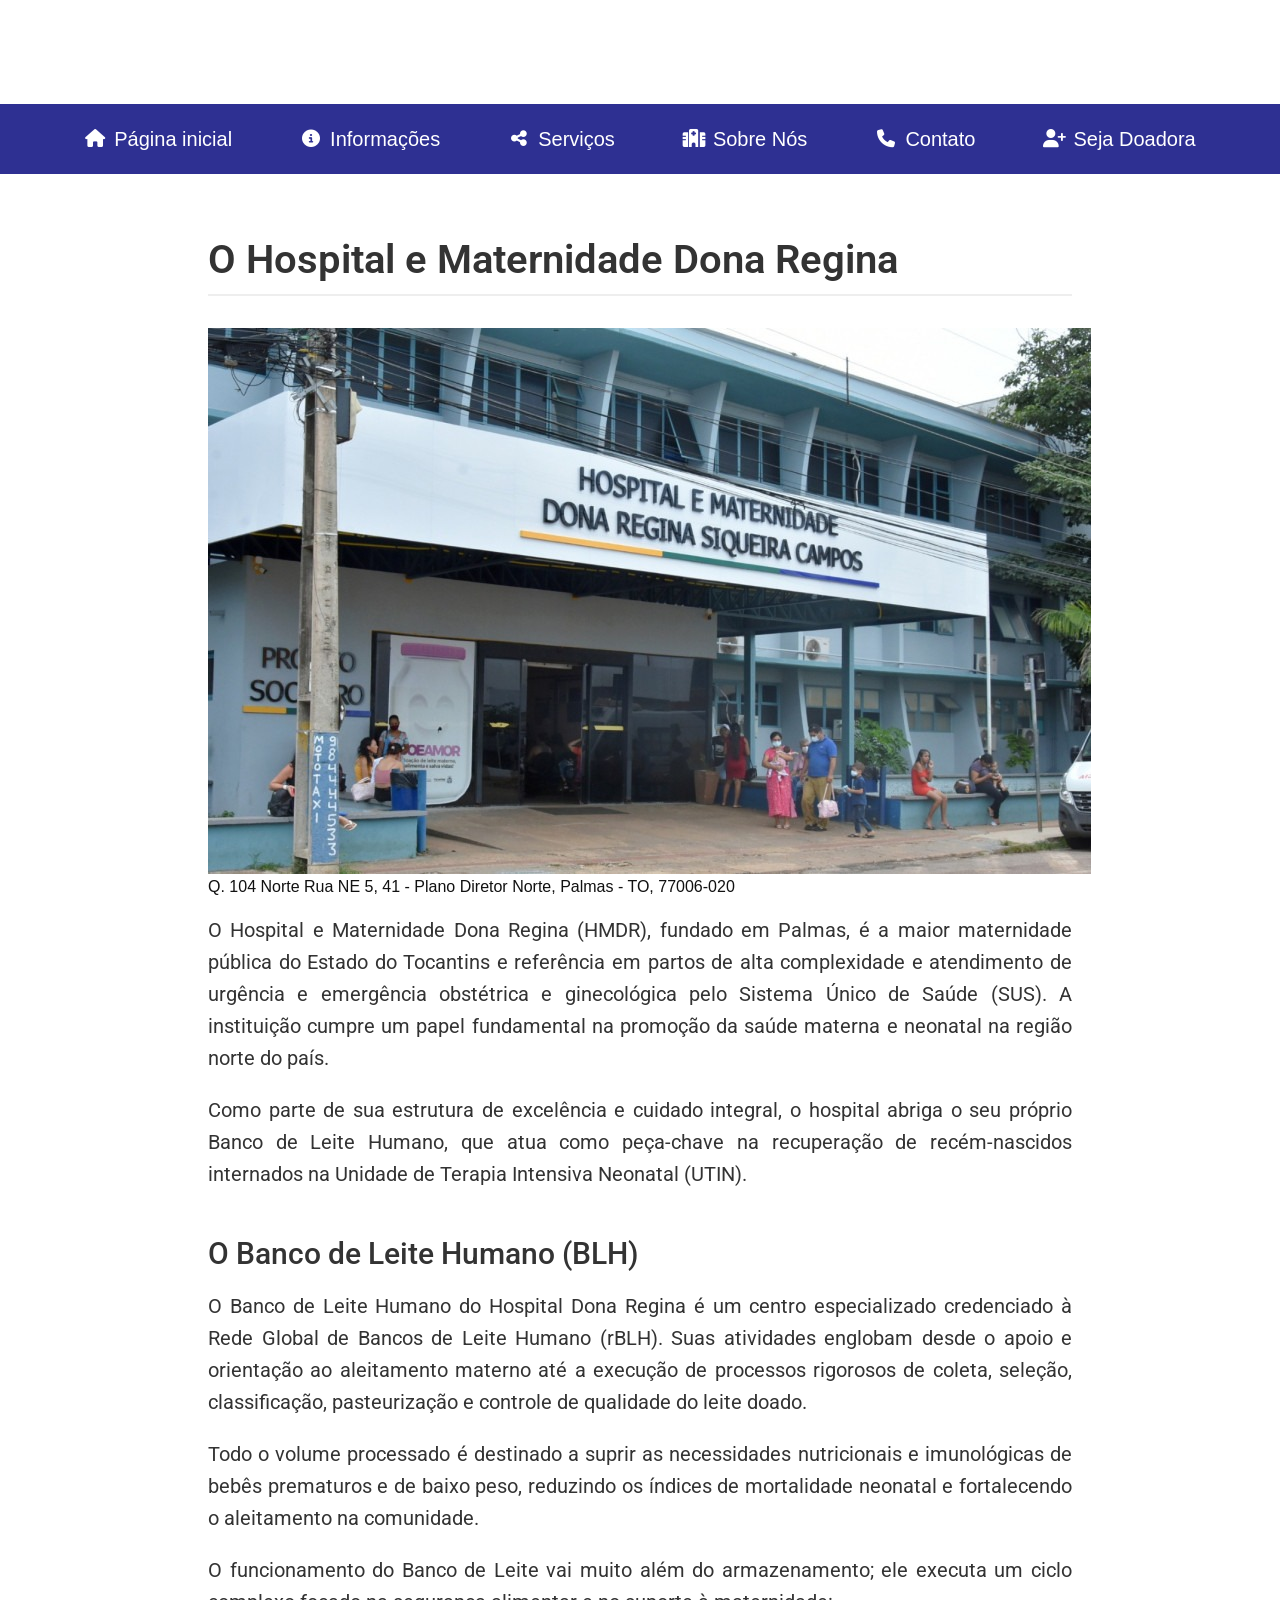
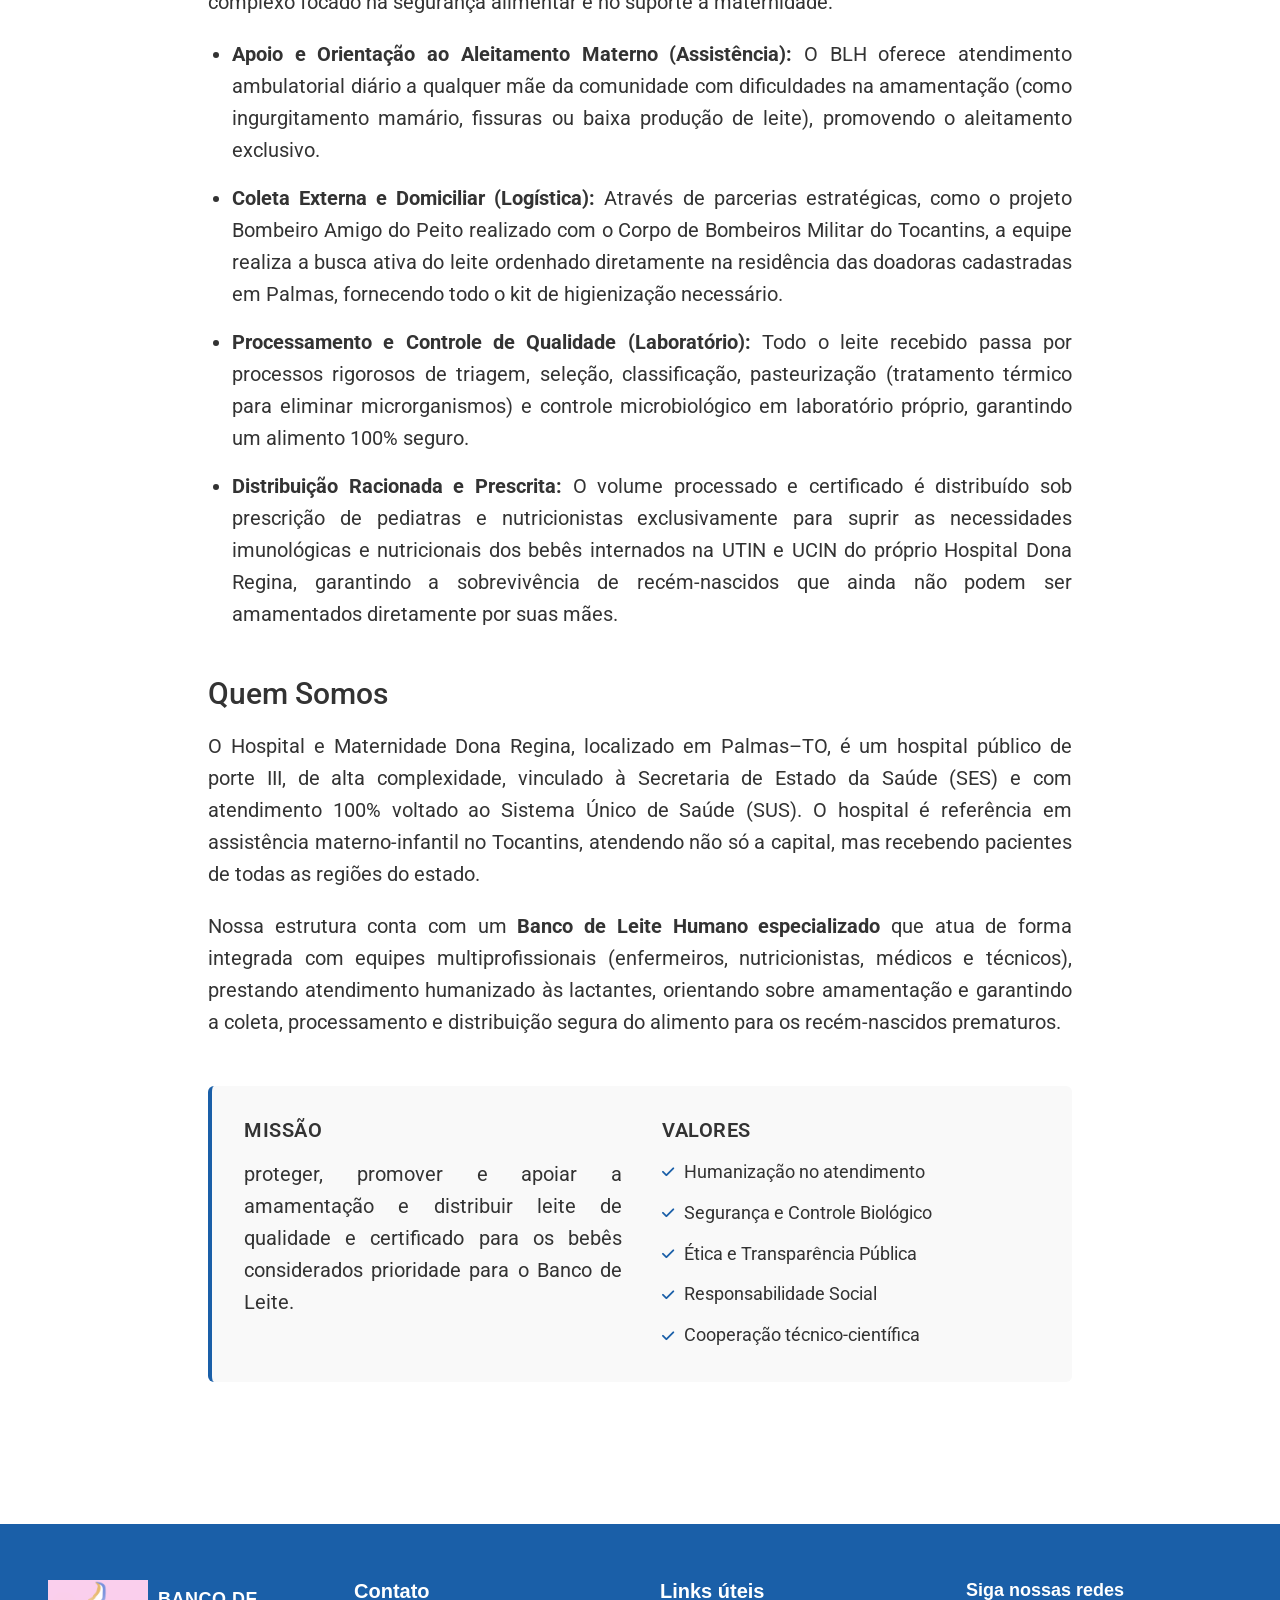
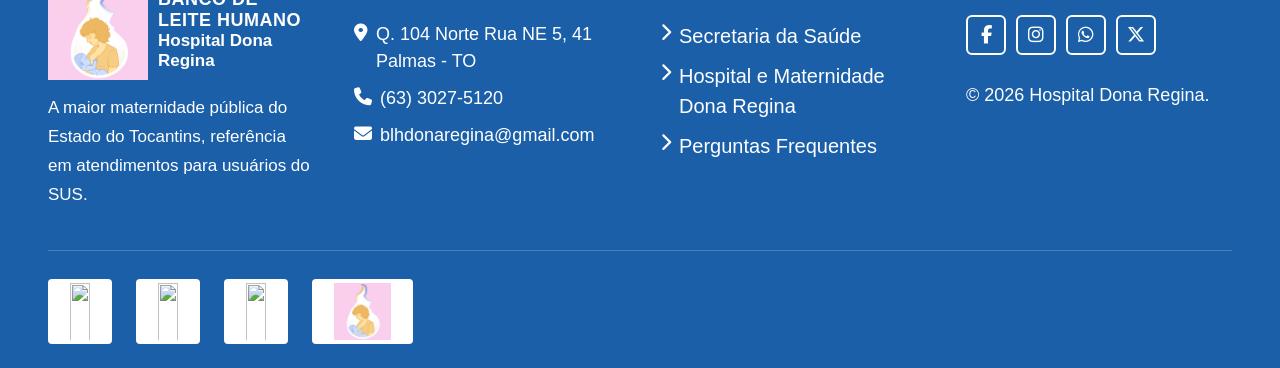
==== commit 05cd0263: "Implementações nas paginas Index e Doadora, fix na informações, aumento nas fontes do site." ====
--- a/src/pages/Banco_de_Leite.html
+++ b/src/pages/Banco_de_Leite.html
@@ -147,7 +147,7 @@
                     </li>
                     <li>
                         <i class="fas fa-phone"></i>
-                        <span>(63) 3027-5070</span>
+                        <span>(63) 3027-5120</span>
                     </li>
                     <li>
                         <i class="fas fa-envelope"></i>
@@ -168,7 +168,7 @@
                 <div class="social-icons">
                     <a href="#"><i class="fab fa-facebook-f"></i></a>
                     <a href="#"><i class="fab fa-instagram"></i></a>
-                    <a href="#"><i class="fab fa-youtube"></i></a>
+                    <a href="#"><i class="fab fa-whatsapp"></i></a>
                     <a href="#"><i class="fab fa-x-twitter"></i></a>
                 </div>
                 <p class="footer-copyright">
--- a/src/style/style.css
+++ b/src/style/style.css
@@ -52,7 +52,7 @@
     align-items: center;
     gap: 8px;
 
-    padding: 14px 22px;
+    padding: 20px 28px;
 
     color: white;
     text-decoration: none;
@@ -60,6 +60,8 @@
     border-radius: 8px;
 
     transition: .25s;
+
+    font-size: 20px;
 }
 
 .nav-links a:hover {
@@ -138,20 +140,20 @@
   width: 100%;
   background: linear-gradient(transparent, rgba(0, 0, 0, 0.85)); /* Degradê escuro para dar leitura */
   color: #ffffff;
-  padding: 30px 24px;
+  padding: 30px 240px;
   z-index: 3;
 }
 
 .slide-legenda h3 {
   font-family: "Roboto", sans-serif;
-  font-size: 22px;
+  font-size: 31px;
   font-weight: 600;
   margin-bottom: 8px;
 }
 
 .slide-legenda p {
   font-family: "Roboto", sans-serif;
-  font-size: 15px;
+  font-size: 21px;
   color: #f0f0f0;
   line-height: 1.4;
 }
@@ -161,23 +163,40 @@
   position: absolute;
   top: 50%;
   transform: translateY(-50%);
-  background: rgba(0, 0, 0, 0.4);
-  color: white;
+  background: rgba(0, 0, 0, 0); /* totalmente transparente */
+  color: transparent;            /* seta invisível */
   border: none;
-  font-size: 20px;
+  font-size: 30px;
   padding: 14px 18px;
   cursor: pointer;
-  border-radius: 50%;
-  transition: background 0.2s;
+  border-radius: 0;              /* sem arredondamento */
+  transition: background 0.2s, color 0.2s;
   z-index: 10;
-}
-
+  height: 100%;                  /* ocupa toda a altura do slider */
+  top: 0;
+  transform: none;
+  display: flex;
+  align-items: center;
+}
+.btn-prev {
+  left: 0;   /* colado na parede esquerda */
+}
+
+.btn-next {
+  right: 0;  /* colado na parede direita */
+}
+
+/* Aparece ao passar o mouse */
+.slider-container:hover .slider-btn {
+  background: rgba(0, 0, 0, 0.3);
+  color: #fff;
+}
+
+/* Efeito extra ao passar direto no botão */
 .slider-btn:hover {
-  background: #1a5fa8; /* Fica azul ao passar o mouse */
-}
-
-.btn-prev { left: 16px; }
-.btn-next { right: 16px; }
+  background: rgba(0, 0, 0, 0.5) !important;
+  color: #fff !important;
+}
 
 /* Responsividade para telas de celulares */
 @media (max-width: 768px) {
@@ -225,6 +244,7 @@
 .hero-text {
   max-width: 960px; 
   margin: 0 auto;   
+  text-align: center;
 }
 
 .hero-text h1 {
@@ -243,7 +263,9 @@
 }
 
 .hero-action-wrapper {
-  margin-bottom: 24px; /* Espaço entre o botão e o título de litros */
+  margin-bottom: 24px;
+  display: flex;
+  justify-content: center; /* ← centraliza o botão */
 }
 
 .perguntas-frequentes {
@@ -390,25 +412,25 @@
 }
 
 .footer-brand-header div p {
-  font-size: 11px;
+  font-size: 18px;
   font-weight: 700;
   text-transform: uppercase;
   letter-spacing: 0.5px;
 }
 
 .footer-brand-header div span {
-  font-size: 14px;
+  font-size: 17px;
   font-weight: 700;
 }
 
 .footer-brand > p {
-  font-size: 14px;
+  font-size: 17px;
   line-height: 1.7;
-  color: #cce0ff;
+  color: #ffffff;
 }
 
 .footer-col h4 {
-  font-size: 16px;
+  font-size: 20px;
   font-weight: 700;
   margin-bottom: 18px;
 }
@@ -421,8 +443,8 @@
 }
 
 .footer-col ul li {
-  font-size: 14px;
-  color: #cce0ff;
+  font-size: 18px;
+  color: #ffffff;
   display: flex;
   align-items: flex-start;
   gap: 8px;
@@ -436,9 +458,9 @@
 }
 
 .footer-col ul li a {
-  color: #cce0ff;
+  color: #ffffff;
   text-decoration: none;
-  font-size: 14px;
+  font-size: 20px;
   transition: color 0.2s;
 }
 
@@ -453,7 +475,7 @@
 }
 
 .footer-social h4 {
-  font-size: 16px;
+  font-size: 18px;
   font-weight: 700;
 }
 
@@ -471,7 +493,7 @@
   align-items: center;
   justify-content: center;
   color: #fff;
-  font-size: 16px;
+  font-size: 18px;
   text-decoration: none;
   transition: background 0.2s;
 }
@@ -481,8 +503,8 @@
 }
 
 .footer-copyright {
-  font-size: 13px;
-  color: #cce0ff;
+  font-size: 18px;
+  color: #ffffff;
   margin-top: 12px;
   line-height: 1.6;
 }
@@ -1046,7 +1068,7 @@
 }
 
 .faq-card {
-  background: #1a5fa8; /* Card começa totalmente azul */
+  background: #1a5fa8;
   border-radius: 8px;
   overflow: hidden;
   box-shadow: 0 4px 6px rgba(0, 0, 0, 0.05);
@@ -1054,6 +1076,7 @@
   display: flex;
   flex-direction: column;
   transition: transform 0.2s, box-shadow 0.2s;
+  align-self: start;
 }
 
 .faq-card:hover {
@@ -1084,7 +1107,7 @@
 
 /* O Segredo do Card Amarelo por baixo */
 .card-resposta {
-  background: #e8b400; /* Fundo amarelo do estado */
+  background: #ffc800; /* Fundo amarelo do estado */
   color: #222222;
   max-height: 0; /* Começa escondido */
   overflow: hidden;
@@ -1127,7 +1150,423 @@
   .faq-container {
     padding: 30px 20px;
   }
+  
   .faq-grid {
-    grid-template-columns: 1fr; /* 1 coluna em celulares */
-  }
-}+  display: grid;
+  grid-template-columns: repeat(3, 1fr);
+  gap: 20px;
+  align-items: start; /* ← adicione essa linha */
+  }
+}
+
+/* ═══════════════════════════════════════════════════════════
+   NOVAS SEÇÕES DA HOME: Por que doar / Como funciona /
+   Pontos de coleta / Depoimentos
+   ═══════════════════════════════════════════════════════════ */
+
+.secao-eyebrow {
+  display: inline-block;
+  font-family: "Roboto", sans-serif;
+  font-size: 13px;
+  font-weight: 700;
+  letter-spacing: 1.4px;
+  text-transform: uppercase;
+  color: #1a5fa8;
+  background: #eaf2fa;
+  padding: 6px 14px;
+  border-radius: 20px;
+  margin-bottom: 16px;
+}
+
+.secao-eyebrow-clara {
+  color: #ffe07d;
+  background: rgba(255, 255, 255, 0.12);
+}
+
+.secao-titulo {
+  font-family: "Roboto", sans-serif;
+  font-size: 32px;
+  font-weight: 700;
+  color: rgb(51, 51, 51);
+  margin-bottom: 16px;
+  line-height: 1.3;
+}
+
+.secao-titulo-clara {
+  color: #ffffff;
+}
+
+.secao-intro {
+  font-family: "Roboto", sans-serif;
+  font-size: 17px;
+  line-height: 1.75;
+  color: #444;
+  max-width: 720px;
+  margin-bottom: 40px;
+}
+
+/* ── Por que doar? ── */
+.secao-porque {
+  background: #ffffff;
+  padding: 72px 48px;
+}
+
+.porque-container {
+  max-width: 1160px;
+  margin: 0 auto;
+}
+
+.porque-grid {
+  display: grid;
+  grid-template-columns: repeat(4, 1fr);
+  gap: 24px;
+}
+
+.porque-card {
+  background: #f9fafb;
+  border: 1px solid #e1e7ec;
+  border-radius: 10px;
+  padding: 28px 24px;
+  transition: transform 0.2s, box-shadow 0.2s, border-color 0.2s;
+}
+
+.porque-card:hover {
+  transform: translateY(-4px);
+  box-shadow: 0 10px 20px rgba(26, 95, 168, 0.1);
+  border-color: #1a5fa8;
+}
+
+.porque-icone {
+  width: 52px;
+  height: 52px;
+  border-radius: 10px;
+  background: #1a5fa8;
+  color: #fff;
+  display: flex;
+  align-items: center;
+  justify-content: center;
+  font-size: 22px;
+  margin-bottom: 18px;
+}
+
+.porque-card h3 {
+  font-family: "Roboto", sans-serif;
+  font-size: 18px;
+  font-weight: 600;
+  color: rgb(51, 51, 51);
+  margin-bottom: 10px;
+}
+
+.porque-card p {
+  font-family: "Roboto", sans-serif;
+  font-size: 15px;
+  line-height: 1.6;
+  color: #555;
+}
+
+/* ── Como funciona a doação ── */
+.secao-como-funciona {
+  background: #1a5fa8;
+  padding: 72px 48px;
+}
+
+.como-funciona-container {
+  max-width: 800px;
+  margin: 0 auto;
+}
+
+.etapas-lista {
+  display: flex;
+  flex-direction: column;
+  border-left: 2px solid rgba(255, 255, 255, 0.25);
+  margin-left: 26px;
+}
+
+.etapa {
+  display: flex;
+  gap: 24px;
+  padding: 0 0 40px 32px;
+  position: relative;
+}
+
+.etapa:last-child {
+  padding-bottom: 0;
+}
+
+.etapa-numero {
+  position: absolute;
+  left: -27px;
+  top: 0;
+  width: 52px;
+  height: 52px;
+  border-radius: 50%;
+  background: #ffc800;
+  color: #1a5fa8;
+  font-family: "Roboto", sans-serif;
+  font-weight: 700;
+  font-size: 16px;
+  display: flex;
+  align-items: center;
+  justify-content: center;
+  flex-shrink: 0;
+}
+
+.etapa-conteudo {
+  padding-top: 10px;
+}
+
+.etapa-conteudo h3 {
+  font-family: "Roboto", sans-serif;
+  font-size: 19px;
+  font-weight: 600;
+  color: #ffffff;
+  margin-bottom: 8px;
+}
+
+.etapa-conteudo p {
+  font-family: "Roboto", sans-serif;
+  font-size: 15px;
+  line-height: 1.65;
+  color: #dbe6f2;
+}
+
+.cta-central {
+  display: flex;
+  justify-content: center;
+  margin-top: 48px;
+}
+
+/* ── Pontos de coleta / mapa ── */
+.secao-mapa {
+  background: #ffffff;
+  padding: 72px 48px;
+}
+
+.mapa-container {
+  max-width: 1160px;
+  margin: 0 auto;
+}
+
+.mapa-conteudo {
+  display: grid;
+  grid-template-columns: 1.3fr 1fr;
+  gap: 32px;
+  align-items: stretch;
+}
+
+.mapa-embed {
+  min-height: 360px;
+  border-radius: 10px;
+  overflow: hidden;
+  border: 1px solid #e1e7ec;
+  box-shadow: 0 4px 12px rgba(0, 0, 0, 0.06);
+}
+
+.pontos-lista {
+  list-style: none;
+  display: flex;
+  flex-direction: column;
+  gap: 16px;
+}
+
+.ponto-item {
+  display: flex;
+  gap: 16px;
+  background: #f9fafb;
+  border-left: 4px solid #e8b400;
+  border-radius: 6px;
+  padding: 18px 20px;
+}
+
+.ponto-icone {
+  width: 40px;
+  height: 40px;
+  border-radius: 8px;
+  background: #eaf2fa;
+  color: #1a5fa8;
+  display: flex;
+  align-items: center;
+  justify-content: center;
+  font-size: 16px;
+  flex-shrink: 0;
+}
+
+.ponto-item h3 {
+  font-family: "Roboto", sans-serif;
+  font-size: 16px;
+  font-weight: 600;
+  color: rgb(51, 51, 51);
+  margin-bottom: 4px;
+}
+
+.ponto-item p {
+  font-family: "Roboto", sans-serif;
+  font-size: 14px;
+  color: #555;
+  line-height: 1.5;
+  margin-bottom: 4px;
+}
+
+.ponto-horario {
+  font-family: "Roboto", sans-serif;
+  font-size: 13px;
+  font-weight: 600;
+  color: #1a5fa8;
+}
+
+/* ── Depoimentos ── */
+.secao-depoimentos {
+  background: linear-gradient(180deg, #123f6f, #1a5fa8);
+  padding: 72px 48px;
+}
+
+.depoimentos-container {
+  max-width: 1160px;
+  margin: 0 auto;
+}
+
+.depoimentos-grid {
+  display: grid;
+  grid-template-columns: repeat(3, 1fr);
+  gap: 24px;
+}
+
+.depoimento-card {
+  background: #ffffff;
+  border-radius: 10px;
+  padding: 32px 26px 26px;
+  display: flex;
+  flex-direction: column;
+  box-shadow: 0 10px 24px rgba(0, 0, 0, 0.15);
+}
+
+.depoimento-aspas {
+  color: #e8b400;
+  font-size: 22px;
+  margin-bottom: 14px;
+}
+
+.depoimento-texto {
+  font-family: "Roboto", sans-serif;
+  font-size: 15px;
+  line-height: 1.7;
+  color: #333;
+  margin-bottom: 22px;
+  flex-grow: 1;
+}
+
+.depoimento-autora {
+  display: flex;
+  align-items: center;
+  gap: 12px;
+  border-top: 1px solid #eee;
+  padding-top: 16px;
+}
+
+.depoimento-avatar {
+  width: 42px;
+  height: 42px;
+  border-radius: 50%;
+  background: #1a5fa8;
+  color: #fff;
+  display: flex;
+  align-items: center;
+  justify-content: center;
+  font-family: "Roboto", sans-serif;
+  font-weight: 700;
+  font-size: 14px;
+  flex-shrink: 0;
+}
+
+.depoimento-autora h4 {
+  font-family: "Roboto", sans-serif;
+  font-size: 15px;
+  font-weight: 600;
+  color: rgb(51, 51, 51);
+}
+
+.depoimento-autora span {
+  font-family: "Roboto", sans-serif;
+  font-size: 13px;
+  color: #888;
+}
+
+/* ── Responsividade das novas seções ── */
+@media (max-width: 1000px) {
+  .porque-grid {
+    grid-template-columns: repeat(2, 1fr);
+  }
+  .mapa-conteudo {
+    grid-template-columns: 1fr;
+  }
+  .depoimentos-grid {
+    grid-template-columns: 1fr;
+  }
+}
+
+@media (max-width: 640px) {
+  .secao-porque,
+  .secao-como-funciona,
+  .secao-mapa,
+  .secao-depoimentos {
+    padding: 56px 20px;
+  }
+  .porque-grid {
+    grid-template-columns: 1fr;
+  }
+  .secao-titulo {
+    font-size: 26px;
+  }
+  .etapas-lista {
+    margin-left: 20px;
+  }
+  .etapa {
+    padding-left: 28px;
+  }
+  .etapa-numero {
+    width: 44px;
+    height: 44px;
+    left: -23px;
+    font-size: 14px;
+  }
+}
+
+.imagem-doadora-placeholder {
+        flex: 1 1 auto;
+        width: 100%;
+        min-height: 120px;
+        margin-bottom: 24px;
+
+        border: 2px solid #1a5fa8; 
+        border-radius: 10px;
+        background-color: #f4f8fc;
+
+        display: flex;
+        flex-direction: column;
+        align-items: center;
+        justify-content: center;
+        gap: 8px;
+
+        color: #1a5fa8;
+        font-family: "Roboto", sans-serif;
+        font-size: 14px;
+        text-align: center;
+        overflow: hidden;
+    }
+
+    .imagem-doadora-placeholder i {
+        font-size: 32px;
+    }
+
+    
+    .imagem-doadora-placeholder img {
+        width: 100%;
+        height: 100%;
+        object-fit: cover;
+        border-radius: 8px;
+    }
+
+    
+    .col-botao-doadora {
+        justify-content: flex-end !important;
+    }
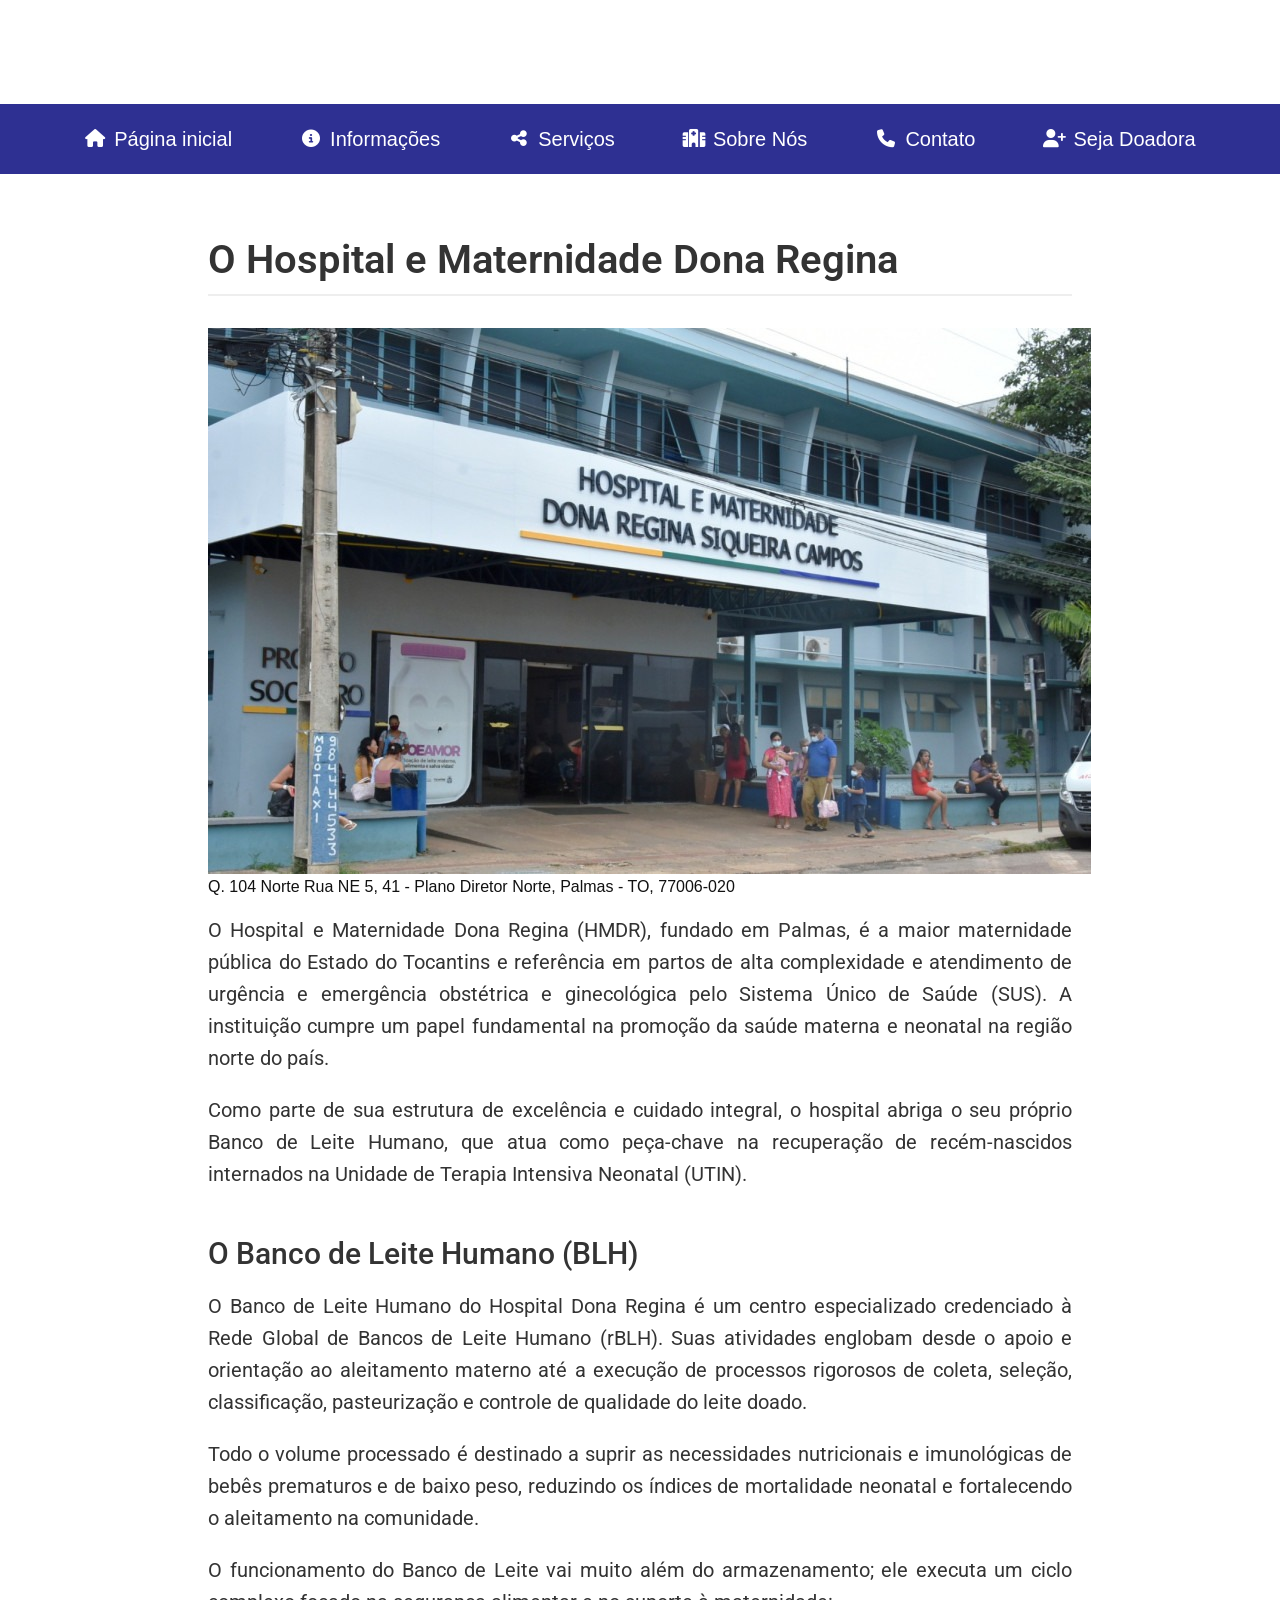
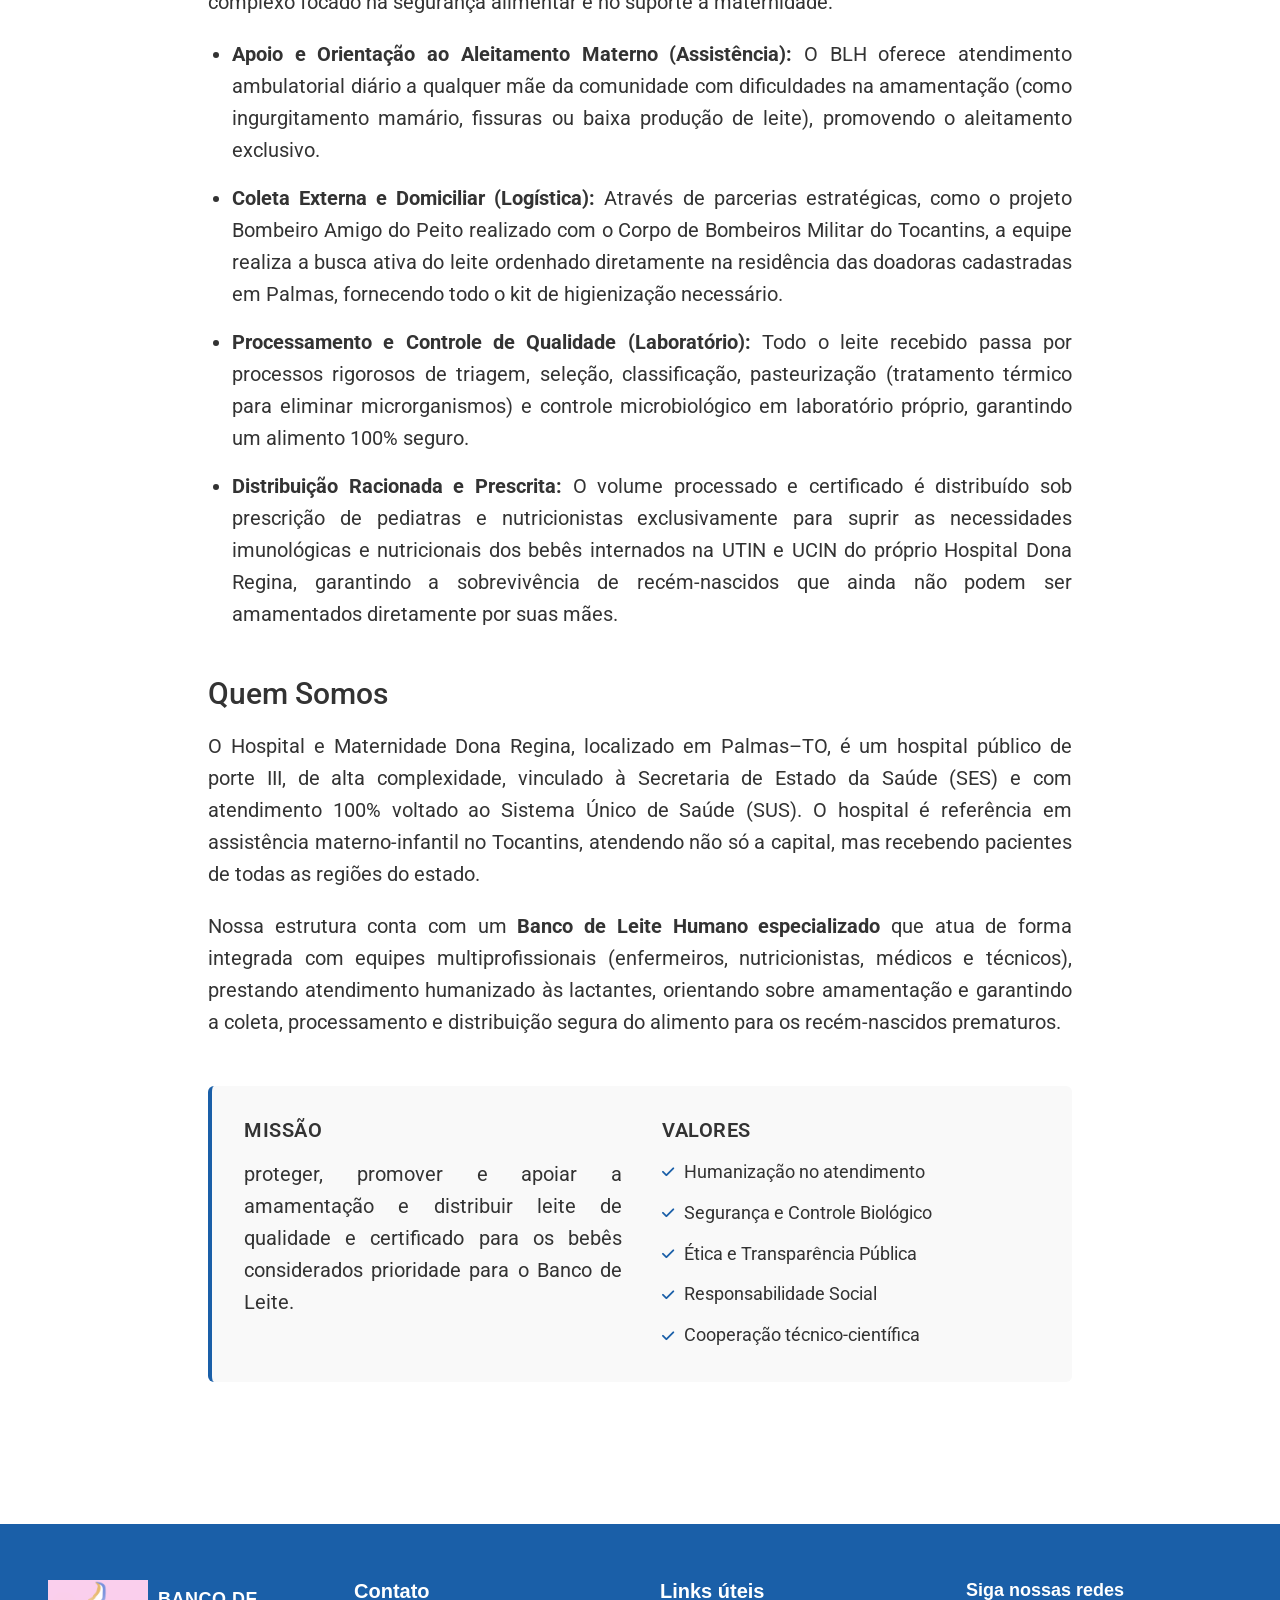
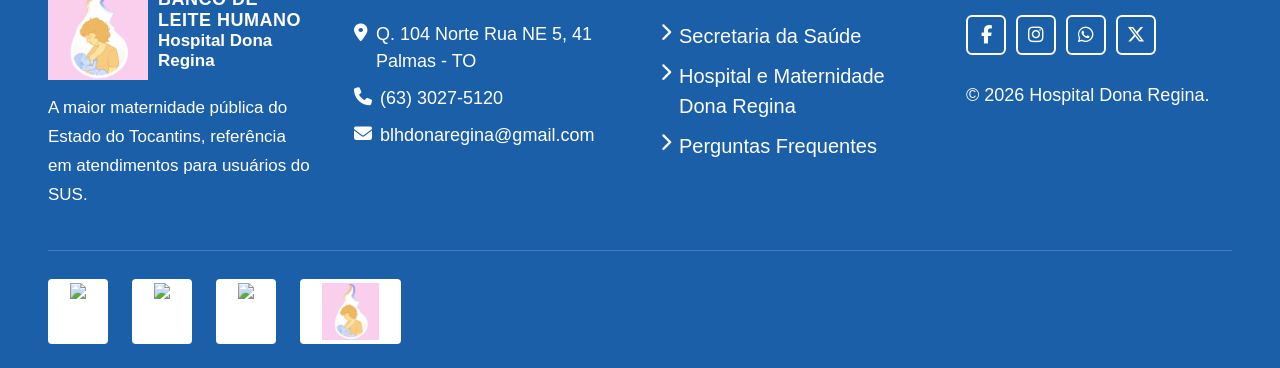
==== commit b71282c0: "alterações para docker e implementação do dockerfile index saiu de pages e ta em src, tudo foi alter" ====
--- a/src/pages/Banco_de_Leite.html
+++ b/src/pages/Banco_de_Leite.html
@@ -36,7 +36,7 @@
     <!-- Navbar -->
     <nav class="navbar-dark">
         <ul class="nav-links">
-            <li><a href="index.html"><i class="fas fa-home"></i> Página inicial</a></li>
+            <li><a href="/"><i class="fas fa-home"></i> Página inicial</a></li>
             <li><a href="Informações.html"><i class="fas fa-info-circle"></i> Informações</a></li>
             <li><a href="serviços.html"><i class="fas fa-share-alt"></i> Serviços</a></li>
             <li><a href="Banco_de_Leite.html"><i class="fas fa-hospital"></i> Sobre Nós</a></li>
@@ -168,7 +168,7 @@
                 <div class="social-icons">
                     <a href="#"><i class="fab fa-facebook-f"></i></a>
                     <a href="#"><i class="fab fa-instagram"></i></a>
-                    <a href="#"><i class="fab fa-whatsapp"></i></a>
+                    <a href="https://wa.me/5563999999999?"><i class="fab fa-whatsapp"></i></a>
                     <a href="#"><i class="fab fa-x-twitter"></i></a>
                 </div>
                 <p class="footer-copyright">
--- a/src/style/style.css
+++ b/src/style/style.css
@@ -1,4 +1,8 @@
-/* ── RESET & BASE ── */
+/* ══════════════════════════════════════════════════════════════════
+   CSS COMPARTILHADO — usado em mais de uma página
+   ══════════════════════════════════════════════════════════════════ */
+
+/* ── Reset & base ── */
 *, ::before, ::after {
   box-sizing: border-box;
   margin: 0;
@@ -16,6 +20,7 @@
   background: #e8b400;
 }
 
+/* ── Navegação (todas as páginas) ── */
 nav {
   display: flex;
   justify-content: center;
@@ -29,53 +34,477 @@
   backdrop-filter: blur(20px);
 }
 
-.nav-logo span {
-  color: #888;
+.nav-links {
+  list-style: none;
+  display: flex;
+  flex-wrap: wrap;
+  justify-content: center;
+  gap: 12px;
+}
+
+.nav-links a {
+  display: flex;
+  align-items: center;
+  gap: 8px;
+
+  padding: 20px 28px;
+
+  color: white;
+  text-decoration: none;
+
+  border-radius: 8px;
+
+  transition: .25s;
+
+  font-size: 20px;
+}
+
+.nav-links a:hover {
+  background: #e8b400;
+  color: white;
+}
+
+.nav-links a i {
+  font-size: 18px;
+  width: 22px;
+  text-align: center;
+}
+
+/* ── Rodapé (todas as páginas) ── */
+footer {
+  background: #1a5fa8;
+  color: #fff;
+  padding: 56px 48px 24px;
+  margin-top: 30px;
+}
+
+.footer-top {
+  display: grid;
+  grid-template-columns: 1fr 1fr 1fr 1fr;
+  gap: 40px;
+  margin-bottom: 40px;
+}
+
+.footer-brand {
+  display: flex;
+  flex-direction: column;
+  gap: 14px;
+}
+
+.footer-brand-header {
+  display: flex;
+  align-items: center;
+  gap: 10px;
+}
+
+.footer-brand-header div p {
+  font-size: 18px;
+  font-weight: 700;
+  text-transform: uppercase;
+  letter-spacing: 0.5px;
+}
+
+.footer-brand-header div span {
+  font-size: 17px;
+  font-weight: 700;
+}
+
+.footer-brand > p {
+  font-size: 17px;
+  line-height: 1.7;
+  color: #ffffff;
+}
+
+.footer-col h4 {
+  font-size: 20px;
+  font-weight: 700;
+  margin-bottom: 18px;
+}
+
+.footer-col ul {
+  list-style: none;
+  display: flex;
+  flex-direction: column;
+  gap: 10px;
+}
+
+.footer-col ul li {
+  font-size: 18px;
+  color: #ffffff;
+  display: flex;
+  align-items: flex-start;
+  gap: 8px;
+  line-height: 1.5;
+}
+
+.footer-col ul li i {
+  margin-top: 3px;
+  color: #fff;
+  flex-shrink: 0;
+}
+
+.footer-col ul li a {
+  color: #ffffff;
+  text-decoration: none;
+  font-size: 20px;
+  transition: color 0.2s;
+}
+
+.footer-col ul li a:hover {
+  color: #fff;
+}
+
+.footer-social {
+  display: flex;
+  flex-direction: column;
+  gap: 14px;
+}
+
+.footer-social h4 {
+  font-size: 18px;
+  font-weight: 700;
+}
+
+.social-icons {
+  display: flex;
+  gap: 10px;
+}
+
+.social-icons a {
+  width: 40px;
+  height: 40px;
+  border: 2px solid #fff;
+  border-radius: 6px;
+  display: flex;
+  align-items: center;
+  justify-content: center;
+  color: #fff;
+  font-size: 18px;
+  text-decoration: none;
+  transition: background 0.2s;
+}
+
+.social-icons a:hover {
+  background: rgba(255, 255, 255, 0.15);
+}
+
+.footer-copyright {
+  font-size: 18px;
+  color: #ffffff;
+  margin-top: 12px;
+  line-height: 1.6;
+}
+
+.footer-bottom {
+  border-top: 1px solid rgba(255, 255, 255, 0.2);
+  padding-top: 28px;
+  display: flex;
+  align-items: center;
+  gap: 24px;
+  flex-wrap: wrap;
+}
+
+.footer-bottom img,
+.logo-placeholder img {
+  width: auto;
+  max-width: 100%;
+  height: 65px;
+  object-fit: contain;
+  background: #fff;
+  border-radius: 4px;
+  padding: 4px 8px;
+}
+
+.logo-placeholder {
+  height: 65px;
+  padding: 6px 14px;
+  background: #fff;
+  border-radius: 4px;
+  display: flex;
+  align-items: center;
+  justify-content: center;
+  font-size: 11px;
+  font-weight: 700;
+  color: #1a5fa8;
+  gap: 6px;
+}
+
+/* ── Responsivo: nav + rodapé ── */
+@media (max-width: 900px) {
+  nav {
+    padding: 14px 20px;
+  }
+
+  .nav-links {
+    gap: 18px;
+  }
+
+  footer {
+    padding: 40px 20px 20px;
+  }
+
+  .footer-top {
+    grid-template-columns: 1fr 1fr;
+  }
+}
+
+@media (max-width: 580px) {
+  .footer-top {
+    grid-template-columns: 1fr;
+  }
+
+  .nav-links {
+    display: none;
+  }
+}
+
+/* ── Bloco institucional "inst-*" (usado em Sobre Nós e Contato) ── */
+.inst-container {
+  max-width: 960px;
+  margin: 0 auto;
+  padding: 64px 48px;
+}
+
+.inst-secao {
+  margin-bottom: 48px;
+}
+
+.inst-titulo-principal {
+  font-family: "Roboto", sans-serif;
+  font-size: 40px;
+  font-weight: 600;
+  line-height: 44px;
+  color: rgb(51, 51, 51);
+  margin-bottom: 32px;
+  border-bottom: 2px solid #eee;
+  padding-bottom: 12px;
+}
+
+.inst-texto {
+  font-family: "Roboto", sans-serif;
+  font-size: 20px;
+  font-weight: 400;
+  line-height: 32px;
+  color: rgb(51, 51, 51);
+  margin-bottom: 20px;
+  text-align: justify;
+}
+
+@media (max-width: 900px) {
+  .inst-container {
+    padding: 40px 20px;
+  }
+  .inst-titulo-principal {
+    font-size: 32px;
+    line-height: 36px;
+  }
+}
+
+/* ── Cards de serviço "card-servico" (usado em Serviços e Seja Doadora) ── */
+.titulo-servicos-pagina {
+  font-family: "Roboto", sans-serif;
+  text-align: center;
+  margin: 40px 0;
+  font-size: 32px;
+  color: #333;
+  font-weight: 700;
+}
+
+.container-card-servico {
+  max-width: 1200px;
+  margin: 0 auto 60px auto;
+  padding: 0 20px;
+  display: flex;
+  flex-direction: column;
+  gap: 30px;
+}
+
+.card-servico {
+  position: relative;
+  display: flex;
+  background: #ffffff;
+  border: 1px solid #e2e8f0;
+  border-radius: 8px;
+  margin-bottom: 32px;
+  box-shadow: 0 4px 6px rgba(0, 0, 0, 0.05);
+  overflow: hidden;
+}
+
+.barra-amarela {
+  position: absolute;
+  top: 0;
+  left: 0;
+  bottom: 0;
+  width: 6px;
+  background-color: #e8b400;
+  flex-shrink: 0;
+}
+
+.conteudo-card {
+  padding: 30px;
+  width: 100%;
+}
+
+.tittle-servico {
+  font-family: "Roboto", sans-serif;
+  font-size: 22px;
+  color: #1a5fa8;
+  margin-bottom: 20px;
+  font-weight: 700;
+}
+
+.row-servico {
+  display: flex;
+  gap: 40px;
+  align-items: stretch;
+  flex-wrap: wrap;
+}
+
+.info-servico-col {
+  flex: 2;
+  min-width: 280px;
+  display: flex;
+  flex-direction: column;
+  gap: 16px;
+}
+
+.bloco-texto-servico {
+  border: 2px solid #1e8dd7;
+  border-radius: 12px;
+  padding: 16px;
+  background-color: #fcfdfe;
+}
+
+.bloco-texto-servico h3 {
+  font-family: "Roboto", sans-serif;
+  font-size: 16px;
+  color: #333;
+  margin-bottom: 6px;
+  display: flex;
+  align-items: center;
+  gap: 8px;
+  font-weight: 600;
+}
+
+.bloco-texto-servico h3 i {
+  color: #1a5fa8;
+  margin-right: 8px;
+}
+
+.bloco-texto-servico p {
+  font-family: "Roboto", sans-serif;
+  font-size: 15px;
+  line-height: 1.6;
+  color: #555;
+  text-align: justify;
+}
+
+.meio-atendimento-linha {
+  font-family: "Roboto", sans-serif;
+  font-size: 15px;
+  color: #333;
+  margin-top: 10px;
+  border: 2px solid #e1e7ec;
+  border-radius: 8px;
+  padding: 12px 16px;
+  background-color: #f8fafc;
+  display: flex;
+  align-items: center;
+  gap: 8px;
+}
+
+.meio-atendimento-linha strong {
+  color: #333333;
+}
+
+.meio-atendimento-linha span {
+  color: #1e8dd7;
+  font-weight: 600;
+  background: #edf2f7;
+  padding: 4px 10px;
+  border-radius: 4px;
   font-size: 14px;
 }
 
-.nav-logo img {
-  height: 48px;
-  width: 48px;
-}
-
-.nav-links{
-    list-style:none;
-    display:flex;
-    flex-wrap:wrap;
-    justify-content:center;
-    gap:12px;
-}
-
-.nav-links a {
-    display: flex;
-    align-items: center;
-    gap: 8px;
-
-    padding: 20px 28px;
-
-    color: white;
-    text-decoration: none;
-
-    border-radius: 8px;
-
-    transition: .25s;
-
-    font-size: 20px;
-}
-
-.nav-links a:hover {
-    background: #e8b400;
-    color: white;
-}
-
-.nav-links a i{
-    font-size: 18px;
-    width: 22px;
-    text-align: center;
-}
-
-/* ── TITULO HOME ── */
+.meio-atendimento-linha i {
+  color: #1a5fa8;
+  margin-right: 8px;
+}
+
+.div-botao-servico {
+  width: 320px;
+  flex: 1;
+  min-width: 250px;
+  display: flex;
+  flex-direction: column;
+  justify-content: center;
+  align-items: center;
+  text-align: center;
+  background: #f7fafc;
+  padding: 20px;
+  border-radius: 6px;
+  border: 1px dashed #cbd5e0;
+}
+
+.div-botao-servico h2 {
+  font-family: "Roboto", sans-serif;
+  font-size: 15px;
+  font-weight: 600;
+  color: #4a5568;
+  line-height: 1.4;
+  margin-bottom: 16px;
+}
+
+@media (max-width: 950px) {
+  .row-servico {
+    flex-direction: column;
+    gap: 24px;
+  }
+
+  .div-botao-servico {
+    width: 100%;
+    border-top: 1px dashed #e1e7ec;
+    padding-top: 24px;
+  }
+
+  .div-botao-servico h2 {
+    margin-bottom: 12px;
+  }
+}
+
+/* ── Mapa institucional (usado na Página Inicial e em Contato) ── */
+.mapa-container {
+  max-width: 1160px;
+  margin: 12px auto 0;
+  width: 100%;
+  border-radius: 8px;
+  overflow: hidden;
+  border: 2px solid #e0e0e0;
+}
+
+/* ── Botão "Chamar no WhatsApp" (usado em Informações e Contato) ── */
+.btn-zap {
+  background-color: #25D366;
+  color: white;
+  text-decoration: none;
+  padding: 8px 16px;
+  border-radius: 6px;
+  font-weight: 500;
+  display: inline-flex;
+  align-items: center;
+  gap: 8px;
+  transition: background 0.2s;
+}
+
+.btn-zap:hover {
+  background-color: #1ebd54;
+}
+
+
+/* ══════════════════════════════════════════════════════════════════
+   PÁGINA INICIAL (index.html)
+   ══════════════════════════════════════════════════════════════════ */
+
 .home-titulo-container {
   max-width: 1200px;
   margin: 40px auto 20px auto;
@@ -87,29 +516,28 @@
   font-family: "Roboto", sans-serif;
   font-size: 26px;
   font-weight: 700;
-  color: #1a5fa8; /* Azul institucional */
+  color: #1a5fa8;
   line-height: 1.4;
 }
 
-/* ── SLIDER / CARROSSEL COM LINHAS SEPARADORAS ── */
+/* ── Slider / carrossel ── */
 .slider-wrapper {
-  width: 70%; 
+  width: 70%;
   margin: 0 auto 20px auto;
-  border-top: 2px solid #e1e7ec;    
-  border-bottom: 2px solid #e1e7ec; 
-  padding: 24px 0; 
+  border-top: 2px solid #e1e7ec;
+  border-bottom: 2px solid #e1e7ec;
+  padding: 24px 0;
 }
 
 .slider-container {
   position: relative;
   width: 100%;
-  height: 760px; /* AUMENTADO: De 400px para 520px para a foto não ficar fina */
+  height: 760px;
   overflow: hidden;
   border-radius: 8px;
   box-shadow: 0 4px 12px rgba(0, 0, 0, 0.1);
 }
 
-/* Configuração dos Slides */
 .slide {
   position: absolute;
   top: 0;
@@ -129,16 +557,15 @@
 .slide img {
   width: 100%;
   height: 100%;
-  object-fit: cover; /* Faz a imagem cortar sem distorcer ou esticar */
-}
-
-/* Legenda Preta Transparente por cima da imagem */
+  object-fit: cover;
+}
+
 .slide-legenda {
   position: absolute;
   bottom: 0;
   left: 0;
   width: 100%;
-  background: linear-gradient(transparent, rgba(0, 0, 0, 0.85)); /* Degradê escuro para dar leitura */
+  background: linear-gradient(transparent, rgba(0, 0, 0, 0.85));
   color: #ffffff;
   padding: 30px 240px;
   z-index: 3;
@@ -158,47 +585,42 @@
   line-height: 1.4;
 }
 
-/* Botões do Carrossel (Setinhas) */
 .slider-btn {
   position: absolute;
-  top: 50%;
-  transform: translateY(-50%);
-  background: rgba(0, 0, 0, 0); /* totalmente transparente */
-  color: transparent;            /* seta invisível */
+  top: 0;
+  transform: none;
+  background: rgba(0, 0, 0, 0);
+  color: transparent;
   border: none;
   font-size: 30px;
   padding: 14px 18px;
   cursor: pointer;
-  border-radius: 0;              /* sem arredondamento */
+  border-radius: 0;
   transition: background 0.2s, color 0.2s;
   z-index: 10;
-  height: 100%;                  /* ocupa toda a altura do slider */
-  top: 0;
-  transform: none;
-  display: flex;
-  align-items: center;
-}
+  height: 100%;
+  display: flex;
+  align-items: center;
+}
+
 .btn-prev {
-  left: 0;   /* colado na parede esquerda */
+  left: 0;
 }
 
 .btn-next {
-  right: 0;  /* colado na parede direita */
-}
-
-/* Aparece ao passar o mouse */
+  right: 0;
+}
+
 .slider-container:hover .slider-btn {
   background: rgba(0, 0, 0, 0.3);
   color: #fff;
 }
 
-/* Efeito extra ao passar direto no botão */
 .slider-btn:hover {
   background: rgba(0, 0, 0, 0.5) !important;
   color: #fff !important;
 }
 
-/* Responsividade para telas de celulares */
 @media (max-width: 768px) {
   .slider-wrapper { width: 90%; }
   .slider-container { height: 340px; }
@@ -208,962 +630,33 @@
   .slider-btn { padding: 8px 12px; font-size: 14px; }
 }
 
-/* -- Botão seja doadora -- */
+/* ── Botão "Seja Doadora" ── */
 .btn-seja-doadora {
   font-family: "Roboto", sans-serif;
   display: inline-flex;
   align-items: center;
   gap: 10px;
-  background-color: #1D4ED8; /* Azul solicitado */
-  color: #ffffff; /* Letras brancas */
+  background-color: #1D4ED8;
+  color: #ffffff;
   text-decoration: none;
   padding: 14px 28px;
   font-size: 18px;
   font-weight: 600;
   border-radius: 6px;
-  box-shadow: 0 4px 10px rgba(29, 78, 216, 0.2); /* Sombra suave azul no botão */
+  box-shadow: 0 4px 10px rgba(29, 78, 216, 0.2);
   transition: background-color 0.2s, transform 0.2s;
 }
 
 .btn-seja-doadora:hover {
-  background-color: #1a5fa8; /* Escurece levemente ao passar o mouse */
-  transform: translateY(-2px); /* Efeito sutil de subir ao passar o mouse */
+  background-color: #1a5fa8;
+  transform: translateY(-2px);
 }
 
 .btn-seja-doadora i {
   font-size: 16px;
 }
-/* ── HERO (Ajustado e com a Barra de Relevo) ── */
-.hero {
-  width: 100%;
-  padding: 30px 20px 48px 20px; /* Ajustado o espaçamento superior */
-  background-color: #ffffff;
-  /* Borda e box-shadow de relevo removidos daqui para deixar contínuo! */
-}
-
-.hero-text {
-  max-width: 960px; 
-  margin: 0 auto;   
-  text-align: center;
-}
-
-.hero-text h1 {
-  font-family: "Roboto", sans-serif;
-  font-size: 26px;
-  font-weight: 700;
-  margin-bottom: 16px;
-  color: rgb(51, 51, 51);
-}
-
-.hero-text p {
-  font-family: "Roboto", sans-serif;
-  font-size: 16px;
-  line-height: 1.75;
-  color: rgb(51, 51, 51);
-}
-
-.hero-action-wrapper {
-  margin-bottom: 24px;
-  display: flex;
-  justify-content: center; /* ← centraliza o botão */
-}
-
-.perguntas-frequentes {
-  padding: 64px 48px;
-}
-
-.perguntas-frequentes h1 {
-  font-size: 32px;
-  font-weight: 700;
-  margin-bottom: 40px;
-  text-align: center;
-}
-
-.perguntas-frequentes h2 {
-  font-size: 28px;
-  font-weight: 700;
-  margin-bottom: 24px;
-  text-align: center;
-}
-
-.perguntas-frequentes p {
-  font-size: 16px;
-  line-height: 1.9;
-  color: #222;
-  max-width: 700px;
-  margin: 0 auto;
-  margin-bottom: 32px;
-  text-align: center;
-}
-
-.sobre-nos {
-  padding: 64px 48px;
-}
-
-.sobre-nos-content {
-  display: flex;
-  justify-content: center;
-}
-
-.sobre-nos-text {
-  max-width: 900px;
-  text-align: left;
-}
-
-.sobre-nos-text h2 {
-  font-family: "Roboto", sans-serif;
-  font-size: 24px; /* Ajustado para 24px, ficando menor que os 30px do subtítulo */
-  font-weight: 700;
-  margin-bottom: 24px;
-  text-align: left;
-  color: rgb(51, 51, 51);
-}
-
-.sobre-nos-text p {
-  font-size: 17px;
-  line-height: 1.9;
-  color: #222;
-  text-align: left;
-}
-
-.torne-se-doadora {
-  display: flex;
-  justify-content: center;
-  align-items: center;
-}
-
-.torne-se-doadora button {
-  color: white;
-  background-color: #1D4ED8;
-  font-weight: 500;
-  border-radius: 0.5rem;
-  font-size: 1.5rem;
-  line-height: 2rem;
-  padding-left: 2rem;
-  padding-right: 2rem;
-  padding-top: 0.7rem;
-  padding-bottom: 0.7rem;
-  text-align: center;
-  margin-right: 0.5rem;
-  display: inline-flex;
-  align-items: center;
-  border: none;
-}
-
-.torne-se-doadora button:hover {
-  background-color: #1a5fa8;
-}
-
-.torne-se-doadora button:focus {
-  box-shadow: var(--tw-ring-inset) 0 0 0 calc(4px + var(--tw-ring-offset-width)) var(--tw-ring-color);
-}
-
-.torne-se-doadora button svg {
-  display: inline;
-  width: 1.3rem;
-  height: 1.3rem;
-  margin-right: 0.75rem;
-  color: white;
-}
-
-footer {
-  background: #1a5fa8;
-  color: #fff;
-  padding: 56px 48px 24px;
-  margin-top: 30px;
-}
-
-.footer-top {
-  display: grid;
-  grid-template-columns: 1fr 1fr 1fr 1fr;
-  gap: 40px;
-  margin-bottom: 40px;
-}
-
-.footer-brand {
-  display: flex;
-  flex-direction: column;
-  gap: 14px;
-}
-
-.footer-brand-header {
-  display: flex;
-  align-items: center;
-  gap: 10px;
-}
-
-.logo-placeholder img{
-  width: 100%;
-  height: auto;
-}
-
-.footer-brand-header .logo-box {
-  width: 38px;
-  height: 38px;
-  background: #fff;
-  display: flex;
-  align-items: center;
-  justify-content: center;
-  font-size: 10px;
-  color: #1a5fa8;
-  font-weight: 700;
-  border-radius: 2px;
-  flex-shrink: 0;
-}
-
-.footer-brand-header div p {
-  font-size: 18px;
-  font-weight: 700;
-  text-transform: uppercase;
-  letter-spacing: 0.5px;
-}
-
-.footer-brand-header div span {
-  font-size: 17px;
-  font-weight: 700;
-}
-
-.footer-brand > p {
-  font-size: 17px;
-  line-height: 1.7;
-  color: #ffffff;
-}
-
-.footer-col h4 {
-  font-size: 20px;
-  font-weight: 700;
-  margin-bottom: 18px;
-}
-
-.footer-col ul {
-  list-style: none;
-  display: flex;
-  flex-direction: column;
-  gap: 10px;
-}
-
-.footer-col ul li {
-  font-size: 18px;
-  color: #ffffff;
-  display: flex;
-  align-items: flex-start;
-  gap: 8px;
-  line-height: 1.5;
-}
-
-.footer-col ul li i {
-  margin-top: 3px;
-  color: #fff;
-  flex-shrink: 0;
-}
-
-.footer-col ul li a {
-  color: #ffffff;
-  text-decoration: none;
-  font-size: 20px;
-  transition: color 0.2s;
-}
-
-.footer-col ul li a:hover {
-  color: #fff;
-}
-
-.footer-social {
-  display: flex;
-  flex-direction: column;
-  gap: 14px;
-}
-
-.footer-social h4 {
-  font-size: 18px;
-  font-weight: 700;
-}
-
-.social-icons {
-  display: flex;
-  gap: 10px;
-}
-
-.social-icons a {
-  width: 40px;
-  height: 40px;
-  border: 2px solid #fff;
-  border-radius: 6px;
-  display: flex;
-  align-items: center;
-  justify-content: center;
-  color: #fff;
-  font-size: 18px;
-  text-decoration: none;
-  transition: background 0.2s;
-}
-
-.social-icons a:hover {
-  background: rgba(255, 255, 255, 0.15);
-}
-
-.footer-copyright {
-  font-size: 18px;
-  color: #ffffff;
-  margin-top: 12px;
-  line-height: 1.6;
-}
-
-/* Logos parceiros */
-.footer-bottom {
-  border-top: 1px solid rgba(255, 255, 255, 0.2);
-  padding-top: 28px;
-  display: flex;
-  align-items: center;
-  gap: 24px;
-  flex-wrap: wrap;
-}
-
-.footer-bottom img {
-  height: 65px;
-  object-fit: contain;
-  background: #fff;
-  border-radius: 4px;
-  padding: 4px 8px;
-}
-
-.logo-placeholder {
-  height: 65px;
-  padding: 6px 14px;
-  background: #fff;
-  border-radius: 4px;
-  display: flex;
-  align-items: center;
-  justify-content: center;
-  font-size: 11px;
-  font-weight: 700;
-  color: #1a5fa8;
-  gap: 6px;
-}
-
-.logo-placeholder i {
-  font-size: 18px;
-  color: #1a73e8;
-}
-
-/* ── RESPONSIVO ── */
-@media (max-width: 900px) {
-  nav {
-    padding: 14px 20px;
-  }
-
-  .nav-links {
-    gap: 18px;
-  }
-
-  .hero-text {
-    left: 20px;
-    bottom: 40px;
-  }
-
-  .sobre {
-    padding: 40px 20px;
-  }
-
-  .sobre-content {
-    flex-direction: column;
-  }
-
-  .sobre-content img {
-    width: 100%;
-    min-width: unset;
-  }
-
-  footer {
-    padding: 40px 20px 20px;
-  }
-
-  .footer-top {
-    grid-template-columns: 1fr 1fr;
-  }
-}
-
-@media (max-width: 580px) {
-  .footer-top {
-    grid-template-columns: 1fr;
-  }
-
-  .nav-links {
-    display: none;
-  }
-}
-/* ── SEÇÃO EXCLUSIVA: BANCO DE LEITE (PADRÃO GOV TO) ── */
-
-.inst-container {
-  max-width: 960px;
-  margin: 0 auto;
-  padding: 64px 48px;
-}
-
-.inst-secao {
-  margin-bottom: 48px;
-}
-
-.inst-titulo-principal {
-  font-family: "Roboto", sans-serif;
-  font-size: 40px;
-  font-weight: 600;
-  line-height: 44px;
-  color: rgb(51, 51, 51);
-  margin-bottom: 32px;
-  border-bottom: 2px solid #eee;
-  padding-bottom: 12px;
-}
-
-.inst-subtitulo {
-  font-family: "Roboto", sans-serif;
-  font-size: 30px;
-  font-weight: 500;
-  line-height: 32px;
-  color: rgb(51, 51, 51);
-  margin-bottom: 20px;
-}
-
-.inst-texto {
-  font-family: "Roboto", sans-serif;
-  font-size: 20px;
-  font-weight: 400;
-  line-height: 32px;
-  color: rgb(51, 51, 51);
-  margin-bottom: 20px;
-  text-align: justify;
-}
-
-/* Nova formatação idêntica ao .inst-texto para os itens de lista */
-.texto-lista {
-  font-family: "Roboto", sans-serif;
-  font-size: 20px;
-  font-weight: 400;
-  line-height: 32px;
-  color: rgb(51, 51, 51);
-  margin-bottom: 16px;
-  margin-left: 24px; /* Abre espaço na lateral esquerda para os marcadores aparecerem */
-  text-align: justify;
-}
-
-/* Bloco de Missão e Valores */
-.inst-mve {
-  display: grid;
-  grid-template-columns: 1fr 1fr;
-  gap: 40px;
-  background: #f9f9f9;
-  padding: 32px;
-  border-radius: 6px;
-  border-left: 4px solid #1a5fa8;
-}
-
-.mve-titulo {
-  font-family: "Roboto", sans-serif;
-  font-size: 20px;
-  font-weight: 600;
-  color: rgb(51, 51, 51);
-  margin-bottom: 16px;
-  text-transform: uppercase;
-  letter-spacing: 0.5px;
-}
-
-.mve-lista {
-  list-style: none;
-  display: flex;
-  flex-direction: column;
-  gap: 12px;
-}
-
-.mve-lista li {
-  font-family: "Roboto", sans-serif;
-  font-size: 18px;
-  line-height: 1.6;
-  color: rgb(51, 51, 51);
-  display: flex;
-  align-items: center;
-  gap: 10px;
-}
-
-.mve-lista li i {
-  color: #1a5fa8;
-  font-size: 14px;
-}
-
-/* Grid de Botões Estilo Gov TO */
-.inst-botoes-grid {
-  display: grid;
-  grid-template-columns: 1fr 1fr;
-  gap: 16px;
-  margin-top: 24px;
-}
-
-.inst-btn {
-  font-family: "Roboto", sans-serif;
-  display: flex;
-  align-items: center;
-  gap: 12px;
-  background: #1a5fa8;
-  color: #ffffff;
-  text-decoration: none;
-  padding: 14px 20px;
-  font-size: 15px;
-  font-weight: 500;
-  border-radius: 4px;
-  transition: background 0.2s;
-}
-
-.inst-btn:hover {
-  background: #154c86;
-}
-
-.inst-btn i {
-  font-size: 16px;
-  flex-shrink: 0;
-}
-
-/* ── RESPONSIVIDADE EXCLUSIVA DO BANCO DE LEITE ── */
-@media (max-width: 900px) {
-  .inst-container {
-    padding: 40px 20px;
-  }
-  .inst-mve, .inst-botoes-grid {
-    grid-template-columns: 1fr;
-  }
-  .inst-titulo-principal {
-    font-size: 32px;
-    line-height: 36px;
-  }
-}
-/* ── PÁGINA DE SERVIÇOS RESTRUTURADA ── */
-
-.titulo-servicos-pagina {
-  font-family: "Roboto", sans-serif;
-  text-align: center;
-  margin: 40px auto 20px auto;
-  font-size: 32px;
-  color: #1a5fa8; /* Azul institucional padrão */
-  font-weight: 700;
-}
-
-.container-card-servico {
-  max-width: 1200px;
-  margin: 0 auto 60px auto;
-  padding: 0 20px;
-}
-
-/* O Card com design limpo e plano (sem inset) */
-.card-servico {
-  position: relative;
-  background-color: #ffffff;
-  border: 1px solid #e1e7ec;
-  border-radius: 8px;
-  margin-bottom: 32px;
-  box-shadow: 0 4px 12px rgba(0, 0, 0, 0.05);
-  overflow: hidden;
-}
-
-/* Barra amarela de destaque agora cobre 100% da lateral do card */
-.barra-amarela {
-  position: absolute;
-  top: 0;
-  left: 0;
-  bottom: 0;
-  width: 8px;
-  background-color: #e8b400;
-}
-
-.conteudo-card {
-  padding: 24px 24px 24px 32px; /* Margem interna equilibrada */
-}
-
-.tittle-servico {
-  font-family: "Roboto", sans-serif;
-  font-size: 24px;
-  color: #111111;
-  margin-bottom: 20px;
-  font-weight: 600;
-}
-
-/* Alinhamento lado a lado (Informações vs Botão) */
-.row-servico {
-  display: flex;
-  gap: 32px;
-  align-items: stretch;
-}
-
-/* Coluna que agrupa os blocos de texto */
-.info-servico-col {
-  flex: 1;
-  display: flex;
-  flex-direction: column;
-  gap: 16px;
-}
-
-/* Caixas de Descrição e Quem tem Direito (Tamanhos equilibrados) */
-.bloco-texto-servico {
-  border: 2px solid #1e8dd7;
-  border-radius: 12px;
-  padding: 16px;
-  background-color: #fcfdfe;
-}
-
-.bloco-texto-servico h3 {
-  font-family: "Roboto", sans-serif;
-  font-size: 16px;
-  color: #1e8dd7;
-  margin-bottom: 8px;
-  display: flex;
-  align-items: center;
-  gap: 8px;
-}
-
-.bloco-texto-servico p {
-  font-family: "Roboto", sans-serif;
-  font-size: 15px;
-  line-height: 1.5;
-  color: #444444;
-  text-align: justify;
-}
-
-/* Campo de Meio de Atendimento em apenas uma linha */
-.meio-atendimento-linha {
-  font-family: "Roboto", sans-serif;
-  font-size: 15px;
-  border: 2px solid #e1e7ec;
-  border-radius: 8px;
-  padding: 12px 16px;
-  background-color: #f8fafc;
-  display: flex;
-  align-items: center;
-  gap: 8px;
-}
-
-.meio-atendimento-linha strong {
-  color: #333333;
-}
-
-.meio-atendimento-linha span {
-  color: #1e8dd7;
-  font-weight: 600;
-}
-
-/* Seção Lateral do Botão de Ação */
-.div-botao-servico {
-  width: 320px;
-  display: flex;
-  flex-direction: column;
-  justify-content: center;
-  align-items: center;
-  text-align: center;
-  border-left: 1px dashed #e1e7ec;
-  padding-left: 32px;
-}
-
-.div-botao-servico h2 {
-  font-family: "Roboto", sans-serif;
-  font-size: 16px;
-  font-weight: 500;
-  color: #666666;
-  line-height: 1.4;
-  margin-bottom: 20px;
-}
-
-.botao-servico {
-  font-family: "Roboto", sans-serif;
-  font-size: 16px;
-  font-weight: 600;
-  color: #ffffff;
-  background-color: #1D4ED8; /* Azul uniforme com o botão da home */
-  border: none;
-  border-radius: 6px;
-  width: 100%;
-  padding: 14px;
-  cursor: pointer;
-  box-shadow: 0 4px 10px rgba(29, 78, 216, 0.15);
-  transition: background-color 0.2s, transform 0.2s;
-}
-
-.botao-servico:hover {
-  background-color: #1a5fa8;
-  transform: translateY(-2px);
-}
-
-/* ── RESPONSIVIDADE PARA CELULAR E TABLET ── */
-@media (max-width: 950px) {
-  .row-servico {
-    flex-direction: column; /* Joga o botão para baixo nas telas menores */
-    gap: 24px;
-  }
-  
-  .div-botao-servico {
-    width: 100%;
-    border-left: none;
-    border-top: 1px dashed #e1e7ec;
-    padding-left: 0;
-    padding-top: 24px;
-  }
-
-  .div-botao-servico h2 {
-    margin-bottom: 12px;
-  }
-
-  .botao-servico {
-    max-width: 280px;
-  }
-}
-
-/* ── ESTILIZAÇÃO DA PÁGINA DE PERGUNTAS E BUSCA ── */
-
-/* Estilização dos Tópicos Separadores do FAQ */
-.faq-topico-grupo {
-  margin-bottom: 40px;
-}
-
-.faq-topico-titulo {
-  font-family: "Roboto", sans-serif;
-  font-size: 20px;
-  color: #1a5fa8; /* Azul padrão do Dona Regina */
-  margin-bottom: 20px;
-  padding-bottom: 8px;
-  border-bottom: 2px dashed #e1e7ec;
-  display: flex;
-  align-items: center;
-  gap: 10px;
-  font-weight: 600;
-}
-/* Gira a seta do card quando ele estiver com a classe .active */
-.faq-card.active .icone-seta {
-  transform: rotate(180deg);
-}
-
-.faq-container {
-  max-width: 960px;
-  margin: 0 auto;
-  padding: 40px 48px 64px;
-}
-
-.faq-secao-titulo {
-  font-family: "Roboto", sans-serif;
-  font-size: 28px;
-  font-weight: 600;
-  color: rgb(51, 51, 51);
-  margin-bottom: 24px;
-  border-bottom: 2px solid #eee;
-  padding-bottom: 8px;
-}
-
-/* 1. Barra de Busca */
-.busca-wrapper {
-  margin-bottom: 48px;
-}
-
-.busca-box {
-  display: flex;
-  align-items: center;
-  background: #ffffff;
-  border: 2px solid #1a5fa8; /* Azul do estado */
-  border-radius: 8px;
-  padding: 4px 16px;
-  box-shadow: 0 4px 10px rgba(0, 0, 0, 0.05);
-}
-
-.busca-icone {
-  color: #1a5fa8;
-  font-size: 20px;
-  margin-right: 12px;
-}
-
-#campo-busca {
-  width: 100%;
-  border: none;
-  outline: none;
-  padding: 12px 0;
-  font-family: "Roboto", sans-serif;
-  font-size: 16px;
-  color: #333;
-}
-
-/* Alerta de Não Encontrado / WhatsApp */
-.busca-alerta {
-  margin-top: 16px;
-  background-color: #fff8e1;
-  border-left: 4px solid #e8b400; /* Amarelo do estado */
-  padding: 16px;
-  border-radius: 4px;
-  animation: fadeIn 0.3s ease-in-out;
-}
-
-.busca-alerta p {
-  font-family: "Roboto", sans-serif;
-  font-size: 16px;
-  color: #555;
-  margin-bottom: 12px;
-}
-
-.busca-alerta-links {
-  display: flex;
-  align-items: center;
-  gap: 16px;
-  flex-wrap: wrap;
-  font-family: "Roboto", sans-serif;
-  font-size: 15px;
-}
-
-.btn-zap {
-  background-color: #25D366;
-  color: white;
-  text-decoration: none;
-  padding: 8px 16px;
-  border-radius: 6px;
-  font-weight: 500;
-  display: inline-flex;
-  align-items: center;
-  gap: 8px;
-  transition: background 0.2s;
-}
-
-.btn-zap:hover {
-  background-color: #1ebd54;
-}
-
-/* 2. Seção de Informações */
-.info-section {
-  margin-bottom: 56px;
-}
-
-.info-lista {
-  display: flex;
-  flex-direction: column;
-  gap: 20px;
-}
-
-.info-bloco {
-  background: #f9f9f9;
-  padding: 24px;
-  border-radius: 6px;
-  border-left: 4px solid #1a5fa8;
-}
-
-.info-bloco h3 {
-  font-family: "Roboto", sans-serif;
-  font-size: 18px;
-  font-weight: 600;
-  color: #1a5fa8;
-  margin-bottom: 10px;
-}
-
-.info-bloco p {
-  font-family: "Roboto", sans-serif;
-  font-size: 16px;
-  line-height: 1.6;
-  color: rgb(51, 51, 51);
-  text-align: justify;
-}
-
-/* 3. Seção de Perguntas (Grid de Cards Interativos) */
-.faq-grid {
-  display: grid;
-  grid-template-columns: repeat(3, 1fr); /* 3 colunas perfeitas */
-  gap: 20px;
-}
-
-.faq-card {
-  background: #1a5fa8;
-  border-radius: 8px;
-  overflow: hidden;
-  box-shadow: 0 4px 6px rgba(0, 0, 0, 0.05);
-  cursor: pointer;
-  display: flex;
-  flex-direction: column;
-  transition: transform 0.2s, box-shadow 0.2s;
-  align-self: start;
-}
-
-.faq-card:hover {
-  transform: translateY(-3px);
-  box-shadow: 0 6px 12px rgba(0, 0, 0, 0.1);
-}
-
-.card-pergunta {
-  padding: 20px;
-  display: flex;
-  justify-content: space-between;
-  align-items: center;
-  gap: 12px;
-  color: #ffffff;
-}
-
-.card-pergunta h3 {
-  font-family: "Roboto", sans-serif;
-  font-size: 16px;
-  font-weight: 500;
-  line-height: 1.4;
-}
-
-.icone-seta {
-  font-size: 14px;
-  transition: transform 0.3s ease;
-}
-
-/* O Segredo do Card Amarelo por baixo */
-.card-resposta {
-  background: #ffc800; /* Fundo amarelo do estado */
-  color: #222222;
-  max-height: 0; /* Começa escondido */
-  overflow: hidden;
-  transition: max-height 0.3s ease-out, padding 0.3s ease-out;
-  padding: 0 20px;
-}
-
-.card-resposta p {
-  font-family: "Roboto", sans-serif;
-  font-size: 15px;
-  line-height: 1.5;
-  text-align: justify;
-}
-
-/* Quando o card for clicado (.active adicionado pelo JS) */
-.faq-card.active .card-resposta {
-  max-height: 300px; /* Expande revelando o conteúdo */
-  padding: 20px;
-  border-top: 1px solid rgba(0, 0, 0, 0.08);
-}
-
-.faq-card.active .icone-seta {
-  transform: rotate(180deg); /* Seta gira pra cima */
-}
-
-/* Animação suave para o alerta aparecer */
-@keyframes fadeIn {
-  from { opacity: 0; transform: translateY(-5px); }
-  to { opacity: 1; transform: translateY(0); }
-}
-
-/* Responsividade para telas menores */
-@media (max-width: 960px) {
-  .faq-grid {
-    grid-template-columns: repeat(2, 1fr); /* 2 colunas em tablets */
-  }
-}
-
-@media (max-width: 650px) {
-  .faq-container {
-    padding: 30px 20px;
-  }
-  
-  .faq-grid {
-  display: grid;
-  grid-template-columns: repeat(3, 1fr);
-  gap: 20px;
-  align-items: start; /* ← adicione essa linha */
-  }
-}
-
-/* ═══════════════════════════════════════════════════════════
-   NOVAS SEÇÕES DA HOME: Por que doar / Como funciona /
-   Pontos de coleta / Depoimentos
-   ═══════════════════════════════════════════════════════════ */
-
+
+/* ── Cabeçalhos genéricos das seções da home ── */
 .secao-eyebrow {
   display: inline-block;
   font-family: "Roboto", sans-serif;
@@ -1342,11 +835,6 @@
   padding: 72px 48px;
 }
 
-.mapa-container {
-  max-width: 1160px;
-  margin: 0 auto;
-}
-
 .mapa-conteudo {
   display: grid;
   grid-template-columns: 1.3fr 1fr;
@@ -1478,6 +966,42 @@
   flex-shrink: 0;
 }
 
+.depoimento-card-destaque {
+  grid-column: 1 / -1;
+  padding: 40px 44px 32px;
+}
+
+.depoimento-card-destaque .depoimento-texto {
+  font-size: 16px;
+  line-height: 1.8;
+}
+
+.depoimento-card-destaque .depoimento-texto p {
+  margin-bottom: 16px;
+}
+
+.depoimento-card-destaque .depoimento-texto p:last-child {
+  margin-bottom: 0;
+}
+
+.depoimento-avatar-logo {
+  width: 48px;
+  height: 48px;
+  border-radius: 50%;
+  border: 2px solid #1a5fa8;
+  display: flex;
+  align-items: center;
+  justify-content: center;
+  flex-shrink: 0;
+  overflow: hidden;
+}
+
+.depoimento-avatar-logo img {
+  width: 100%;
+  height: 100%;
+  object-fit: cover;
+}
+
 .depoimento-autora h4 {
   font-family: "Roboto", sans-serif;
   font-size: 15px;
@@ -1491,7 +1015,13 @@
   color: #888;
 }
 
-/* ── Responsividade das novas seções ── */
+@media (max-width: 640px) {
+  .depoimento-card-destaque {
+    padding: 28px 24px 24px;
+  }
+}
+
+/* ── Responsividade das seções da home ── */
 @media (max-width: 1000px) {
   .porque-grid {
     grid-template-columns: repeat(2, 1fr);
@@ -1531,42 +1061,682 @@
   }
 }
 
+
+/* ══════════════════════════════════════════════════════════════════
+   INFORMAÇÕES (Informações.html)
+   ══════════════════════════════════════════════════════════════════ */
+
+.faq-container {
+  max-width: 960px;
+  margin: 0 auto;
+  padding: 40px 48px 64px;
+}
+
+.faq-secao-titulo {
+  font-family: "Roboto", sans-serif;
+  font-size: 28px;
+  font-weight: 600;
+  color: rgb(51, 51, 51);
+  margin-bottom: 24px;
+  border-bottom: 2px solid #eee;
+  padding-bottom: 8px;
+}
+
+/* ── Barra de busca ── */
+.busca-wrapper {
+  margin-bottom: 48px;
+}
+
+.busca-box {
+  display: flex;
+  align-items: center;
+  background: #ffffff;
+  border: 2px solid #1a5fa8;
+  border-radius: 8px;
+  padding: 4px 16px;
+  box-shadow: 0 4px 10px rgba(0, 0, 0, 0.05);
+}
+
+.busca-icone {
+  color: #1a5fa8;
+  font-size: 20px;
+  margin-right: 12px;
+}
+
+#campo-busca {
+  width: 100%;
+  border: none;
+  outline: none;
+  padding: 12px 0;
+  font-family: "Roboto", sans-serif;
+  font-size: 16px;
+  color: #333;
+}
+
+.busca-alerta {
+  margin-top: 16px;
+  background-color: #fff8e1;
+  border-left: 4px solid #e8b400;
+  padding: 16px;
+  border-radius: 4px;
+  animation: fadeIn 0.3s ease-in-out;
+}
+
+.busca-alerta p {
+  font-family: "Roboto", sans-serif;
+  font-size: 16px;
+  color: #555;
+  margin-bottom: 12px;
+}
+
+.busca-alerta-links {
+  display: flex;
+  align-items: center;
+  gap: 16px;
+  flex-wrap: wrap;
+  font-family: "Roboto", sans-serif;
+  font-size: 15px;
+}
+
+@keyframes fadeIn {
+  from { opacity: 0; transform: translateY(-5px); }
+  to { opacity: 1; transform: translateY(0); }
+}
+
+/* ── Bloco de informações para a doadora ── */
+.info-section {
+  margin-bottom: 56px;
+}
+
+.info-lista {
+  display: flex;
+  flex-direction: column;
+  gap: 20px;
+}
+
+.info-bloco {
+  background: #f9f9f9;
+  padding: 24px;
+  border-radius: 6px;
+  border-left: 4px solid #1a5fa8;
+}
+
+.info-bloco h3 {
+  font-family: "Roboto", sans-serif;
+  font-size: 18px;
+  font-weight: 600;
+  color: #1a5fa8;
+  margin-bottom: 10px;
+}
+
+.info-bloco p {
+  font-family: "Roboto", sans-serif;
+  font-size: 16px;
+  line-height: 1.6;
+  color: rgb(51, 51, 51);
+  text-align: justify;
+}
+
+/* ── Doe leite / passo a passo da coleta ── */
+.secao-doacao {
+  padding: 40px 20px;
+  max-width: 1200px;
+  margin: 0 auto;
+  font-family: sans-serif;
+}
+
+.doacao-topo {
+  display: flex;
+  gap: 30px;
+  margin-bottom: 40px;
+  flex-wrap: wrap;
+}
+
+.card-requisitos, .card-contatos {
+  flex: 1;
+  min-width: 300px;
+  background-color: #f9f9f9;
+  padding: 25px;
+  border-radius: 8px;
+  border-left: 5px solid #0056b3;
+  box-shadow: 0 2px 5px rgba(0,0,0,0.05);
+}
+
+.card-requisitos h2, .card-contatos h2 {
+  color: #0056b3;
+  margin-top: 0;
+}
+
+.lista-contatos {
+  list-style: none;
+  padding: 0;
+}
+
+.lista-contatos li {
+  margin-bottom: 10px;
+  font-size: 1.1rem;
+}
+
+.titulo-passos {
+  text-align: center;
+  color: #333;
+  margin-bottom: 30px;
+}
+
+.grid-passos {
+  display: grid;
+  grid-template-columns: repeat(4, 1fr);
+  gap: 20px;
+}
+
+.card-passo {
+  background: #fff;
+  border: 1px solid #e0e0e0;
+  border-radius: 8px;
+  padding: 20px;
+  position: relative;
+  box-shadow: 0 4px 6px rgba(0,0,0,0.02);
+  transition: transform 0.2s;
+}
+
+.card-passo:hover {
+  transform: translateY(-5px);
+}
+
+.numero-passo {
+  background: #0056b3;
+  color: #fff;
+  width: 35px;
+  height: 35px;
+  border-radius: 50%;
+  display: flex;
+  align-items: center;
+  justify-content: center;
+  font-weight: bold;
+  font-size: 1.2rem;
+  margin-bottom: 15px;
+}
+
+.card-passo h3 {
+  margin: 0 0 10px 0;
+  color: #333;
+}
+
+.card-passo p {
+  color: #666;
+  font-size: 0.95rem;
+  line-height: 1.5;
+  margin: 0;
+}
+
+/* ── Perguntas frequentes ── */
+.faq-topico-grupo {
+  margin-bottom: 40px;
+}
+
+.faq-topico-titulo {
+  font-family: "Roboto", sans-serif;
+  font-size: 20px;
+  color: #1a5fa8;
+  margin-bottom: 20px;
+  padding-bottom: 8px;
+  border-bottom: 2px dashed #e1e7ec;
+  display: flex;
+  align-items: center;
+  gap: 10px;
+  font-weight: 600;
+}
+
+.faq-grid {
+  display: grid;
+  grid-template-columns: repeat(3, 1fr);
+  gap: 20px;
+}
+
+.faq-card {
+  background: #1a5fa8;
+  border-radius: 8px;
+  overflow: hidden;
+  box-shadow: 0 4px 6px rgba(0, 0, 0, 0.05);
+  cursor: pointer;
+  display: flex;
+  flex-direction: column;
+  transition: transform 0.2s, box-shadow 0.2s;
+  align-self: start;
+}
+
+.faq-card:hover {
+  transform: translateY(-3px);
+  box-shadow: 0 6px 12px rgba(0, 0, 0, 0.1);
+}
+
+.card-pergunta {
+  padding: 20px;
+  display: flex;
+  justify-content: space-between;
+  align-items: center;
+  gap: 12px;
+  color: #ffffff;
+}
+
+.card-pergunta h3 {
+  font-family: "Roboto", sans-serif;
+  font-size: 16px;
+  font-weight: 500;
+  line-height: 1.4;
+}
+
+.icone-seta {
+  font-size: 14px;
+  transition: transform 0.3s ease;
+}
+
+.card-resposta {
+  background: #ffc800;
+  color: #222222;
+  max-height: 0;
+  overflow: hidden;
+  transition: max-height 0.3s ease-out, padding 0.3s ease-out;
+  padding: 0 20px;
+}
+
+.card-resposta p {
+  font-family: "Roboto", sans-serif;
+  font-size: 15px;
+  line-height: 1.5;
+  text-align: justify;
+}
+
+.faq-card.active .card-resposta {
+  max-height: 300px;
+  padding: 20px;
+  border-top: 1px solid rgba(0, 0, 0, 0.08);
+}
+
+.faq-card.active .icone-seta {
+  transform: rotate(180deg);
+}
+
+@media (max-width: 960px) {
+  .faq-grid {
+    grid-template-columns: repeat(2, 1fr);
+  }
+}
+
+@media (max-width: 650px) {
+  .faq-container {
+    padding: 30px 20px;
+  }
+
+  .faq-grid {
+    display: grid;
+    grid-template-columns: repeat(3, 1fr);
+    gap: 20px;
+    align-items: start;
+  }
+}
+
+
+/* ══════════════════════════════════════════════════════════════════
+   SERVIÇOS (serviços.html)
+   ══════════════════════════════════════════════════════════════════ */
+
+/* ── Linha de telefone (não é link/botão) ── */
+.info-telefone-servico {
+  display: flex;
+  align-items: center;
+  justify-content: center;
+  gap: 8px;
+  color: #1a5fa8;
+  font-family: "Roboto", sans-serif;
+  font-size: 18px;
+  font-weight: 700;
+}
+
+.info-telefone-servico i {
+  font-size: 16px;
+}
+
+.divisor-ou {
+  display: block;
+  font-family: "Roboto", sans-serif;
+  font-size: 13px;
+  font-weight: 600;
+  color: #999999;
+  text-transform: uppercase;
+  letter-spacing: 1px;
+  margin: 12px 0;
+}
+
+.botao-whatsapp {
+  font-family: "Roboto", sans-serif;
+  font-size: 16px;
+  font-weight: 600;
+  color: #ffffff;
+  background-color: #25D366;
+  border: none;
+  border-radius: 6px;
+  width: 100%;
+  padding: 14px;
+  margin-top: 12px;
+  cursor: pointer;
+  text-align: center;
+  text-decoration: none;
+  display: flex;
+  align-items: center;
+  justify-content: center;
+  gap: 8px;
+  box-shadow: 0 4px 10px rgba(37, 211, 102, 0.25);
+  transition: background-color 0.2s, transform 0.2s;
+}
+
+.botao-whatsapp:hover {
+  background-color: #1ebd54;
+  transform: translateY(-2px);
+}
+
+.botao-whatsapp i {
+  font-size: 18px;
+}
+
+
+
+/* ══════════════════════════════════════════════════════════════════
+   SOBRE NÓS (Banco_de_Leite.html)
+   ══════════════════════════════════════════════════════════════════ */
+
+.inst-subtitulo {
+  font-family: "Roboto", sans-serif;
+  font-size: 30px;
+  font-weight: 500;
+  line-height: 32px;
+  color: rgb(51, 51, 51);
+  margin-bottom: 20px;
+}
+
+.texto-lista {
+  font-family: "Roboto", sans-serif;
+  font-size: 20px;
+  font-weight: 400;
+  line-height: 32px;
+  color: rgb(51, 51, 51);
+  margin-bottom: 16px;
+  margin-left: 24px;
+  text-align: justify;
+}
+
+.inst-mve {
+  display: grid;
+  grid-template-columns: 1fr 1fr;
+  gap: 40px;
+  background: #f9f9f9;
+  padding: 32px;
+  border-radius: 6px;
+  border-left: 4px solid #1a5fa8;
+}
+
+.mve-titulo {
+  font-family: "Roboto", sans-serif;
+  font-size: 20px;
+  font-weight: 600;
+  color: rgb(51, 51, 51);
+  margin-bottom: 16px;
+  text-transform: uppercase;
+  letter-spacing: 0.5px;
+}
+
+.mve-lista {
+  list-style: none;
+  display: flex;
+  flex-direction: column;
+  gap: 12px;
+}
+
+.mve-lista li {
+  font-family: "Roboto", sans-serif;
+  font-size: 18px;
+  line-height: 1.6;
+  color: rgb(51, 51, 51);
+  display: flex;
+  align-items: center;
+  gap: 10px;
+}
+
+.mve-lista li i {
+  color: #1a5fa8;
+  font-size: 14px;
+}
+
+@media (max-width: 900px) {
+  .inst-mve {
+    grid-template-columns: 1fr;
+  }
+}
+
+
+/* ══════════════════════════════════════════════════════════════════
+   CONTATO (Contato.html)
+   ══════════════════════════════════════════════════════════════════ */
+
+.contato-grid {
+  display: grid;
+  grid-template-columns: repeat(2, 1fr);
+  gap: 24px;
+  margin-top: 32px;
+}
+
+.contato-card {
+  background: #f9f9f9;
+  border-radius: 8px;
+  padding: 32px;
+  border-top: 4px solid #1a5fa8;
+  box-shadow: 0 4px 6px rgba(0, 0, 0, 0.05);
+  display: flex;
+  flex-direction: column;
+  align-items: flex-start;
+  transition: transform 0.2s ease, box-shadow 0.2s ease;
+}
+
+.contato-card:hover {
+  transform: translateY(-3px);
+  box-shadow: 0 8px 15px rgba(0, 0, 0, 0.1);
+}
+
+.contato-card-large {
+  grid-column: span 2;
+}
+
+.contato-icone {
+  background: #e8b400;
+  color: #fff;
+  width: 56px;
+  height: 56px;
+  border-radius: 50%;
+  display: flex;
+  align-items: center;
+  justify-content: center;
+  font-size: 24px;
+  margin-bottom: 20px;
+}
+
+.contato-card h3 {
+  font-family: "Roboto", sans-serif;
+  font-size: 22px;
+  color: #1a5fa8;
+  margin-bottom: 16px;
+  font-weight: 600;
+}
+
+.contato-card p {
+  font-family: "Roboto", sans-serif;
+  font-size: 16px;
+  line-height: 1.6;
+  color: rgb(51, 51, 51);
+  margin-bottom: 12px;
+}
+
+.contato-card ul {
+  list-style: none;
+  width: 100%;
+}
+
+.contato-card ul li {
+  font-family: "Roboto", sans-serif;
+  font-size: 16px;
+  color: rgb(51, 51, 51);
+  padding: 16px 0;
+  border-bottom: 1px solid #e0e0e0;
+  line-height: 1.5;
+}
+
+.contato-card ul li:last-child {
+  border-bottom: none;
+  padding-bottom: 0;
+}
+
+.contato-card ul li span {
+  display: inline-block;
+  color: #555;
+  font-size: 15px;
+  margin-top: 4px;
+}
+
+.contato-acao {
+  margin-top: auto;
+  width: 100%;
+  text-align: center;
+}
+
+/* ── Links de redes sociais ── */
+.lista-redes li strong {
+  display: flex;
+  align-items: center;
+  gap: 8px;
+  color: #333;
+}
+
+.lista-redes li strong i {
+  color: #1a5fa8;
+  font-size: 18px;
+}
+
+.link-rede-social {
+  display: inline-block;
+  margin-top: 6px;
+  margin-left: 26px;
+  color: #1a5fa8;
+  font-weight: 600;
+  text-decoration: none;
+  font-size: 16px;
+  transition: color 0.2s ease;
+}
+
+.link-rede-social:hover {
+  color: #e8b400;
+  text-decoration: underline;
+}
+
+/* ── Interatividade de copiar telefone/e-mail ── */
+.copiar-texto {
+  cursor: pointer;
+  color: #1a5fa8 !important;
+  font-weight: 600;
+  transition: color 0.2s ease, background-color 0.2s ease;
+  padding: 2px 6px;
+  border-radius: 4px;
+  display: inline-block;
+}
+
+.copiar-texto:hover {
+  color: #e8b400 !important;
+  background-color: rgba(26, 95, 168, 0.05);
+}
+
+.copiar-texto i {
+  font-size: 0.9em;
+  margin-left: 6px;
+  opacity: 0.7;
+}
+
+/* ── Toast de "copiado" ── */
+#toast-aviso {
+  visibility: hidden;
+  min-width: 250px;
+  background-color: #333333;
+  color: #ffffff;
+  text-align: center;
+  border-radius: 8px;
+  padding: 16px;
+  position: fixed;
+  z-index: 1000;
+  left: 50%;
+  bottom: 30px;
+  transform: translateX(-50%);
+  font-family: "Roboto", sans-serif;
+  font-size: 15px;
+  font-weight: 500;
+  box-shadow: 0 4px 12px rgba(0,0,0,0.2);
+  opacity: 0;
+  transition: opacity 0.3s, bottom 0.3s, visibility 0.3s;
+}
+
+#toast-aviso.mostrar {
+  visibility: visible;
+  opacity: 1;
+  bottom: 50px;
+}
+
+@media (max-width: 800px) {
+  .contato-grid {
+    grid-template-columns: 1fr;
+  }
+  .contato-card-large {
+    grid-column: span 1;
+  }
+  .contato-card {
+    padding: 24px;
+  }
+}
+
+
+/* ══════════════════════════════════════════════════════════════════
+   SEJA DOADORA (Doadora.html)
+   ══════════════════════════════════════════════════════════════════ */
+
 .imagem-doadora-placeholder {
-        flex: 1 1 auto;
-        width: 100%;
-        min-height: 120px;
-        margin-bottom: 24px;
-
-        border: 2px solid #1a5fa8; 
-        border-radius: 10px;
-        background-color: #f4f8fc;
-
-        display: flex;
-        flex-direction: column;
-        align-items: center;
-        justify-content: center;
-        gap: 8px;
-
-        color: #1a5fa8;
-        font-family: "Roboto", sans-serif;
-        font-size: 14px;
-        text-align: center;
-        overflow: hidden;
-    }
-
-    .imagem-doadora-placeholder i {
-        font-size: 32px;
-    }
-
-    
-    .imagem-doadora-placeholder img {
-        width: 100%;
-        height: 100%;
-        object-fit: cover;
-        border-radius: 8px;
-    }
-
-    
-    .col-botao-doadora {
-        justify-content: flex-end !important;
-    }+  flex: 1 1 auto;
+  width: 100%;
+  min-height: 120px;
+  margin-bottom: 24px;
+
+  border: 2px solid #1a5fa8;
+  border-radius: 10px;
+  background-color: #f4f8fc;
+
+  display: flex;
+  flex-direction: column;
+  align-items: center;
+  justify-content: center;
+  gap: 8px;
+
+  color: #1a5fa8;
+  font-family: "Roboto", sans-serif;
+  font-size: 14px;
+  text-align: center;
+  overflow: hidden;
+}
+
+.imagem-doadora-placeholder i {
+  font-size: 32px;
+}
+
+.imagem-doadora-placeholder img {
+  width: 100%;
+  height: 100%;
+  object-fit: cover;
+  border-radius: 8px;
+}
+
+.col-botao-doadora {
+  justify-content: flex-end !important;
+}
